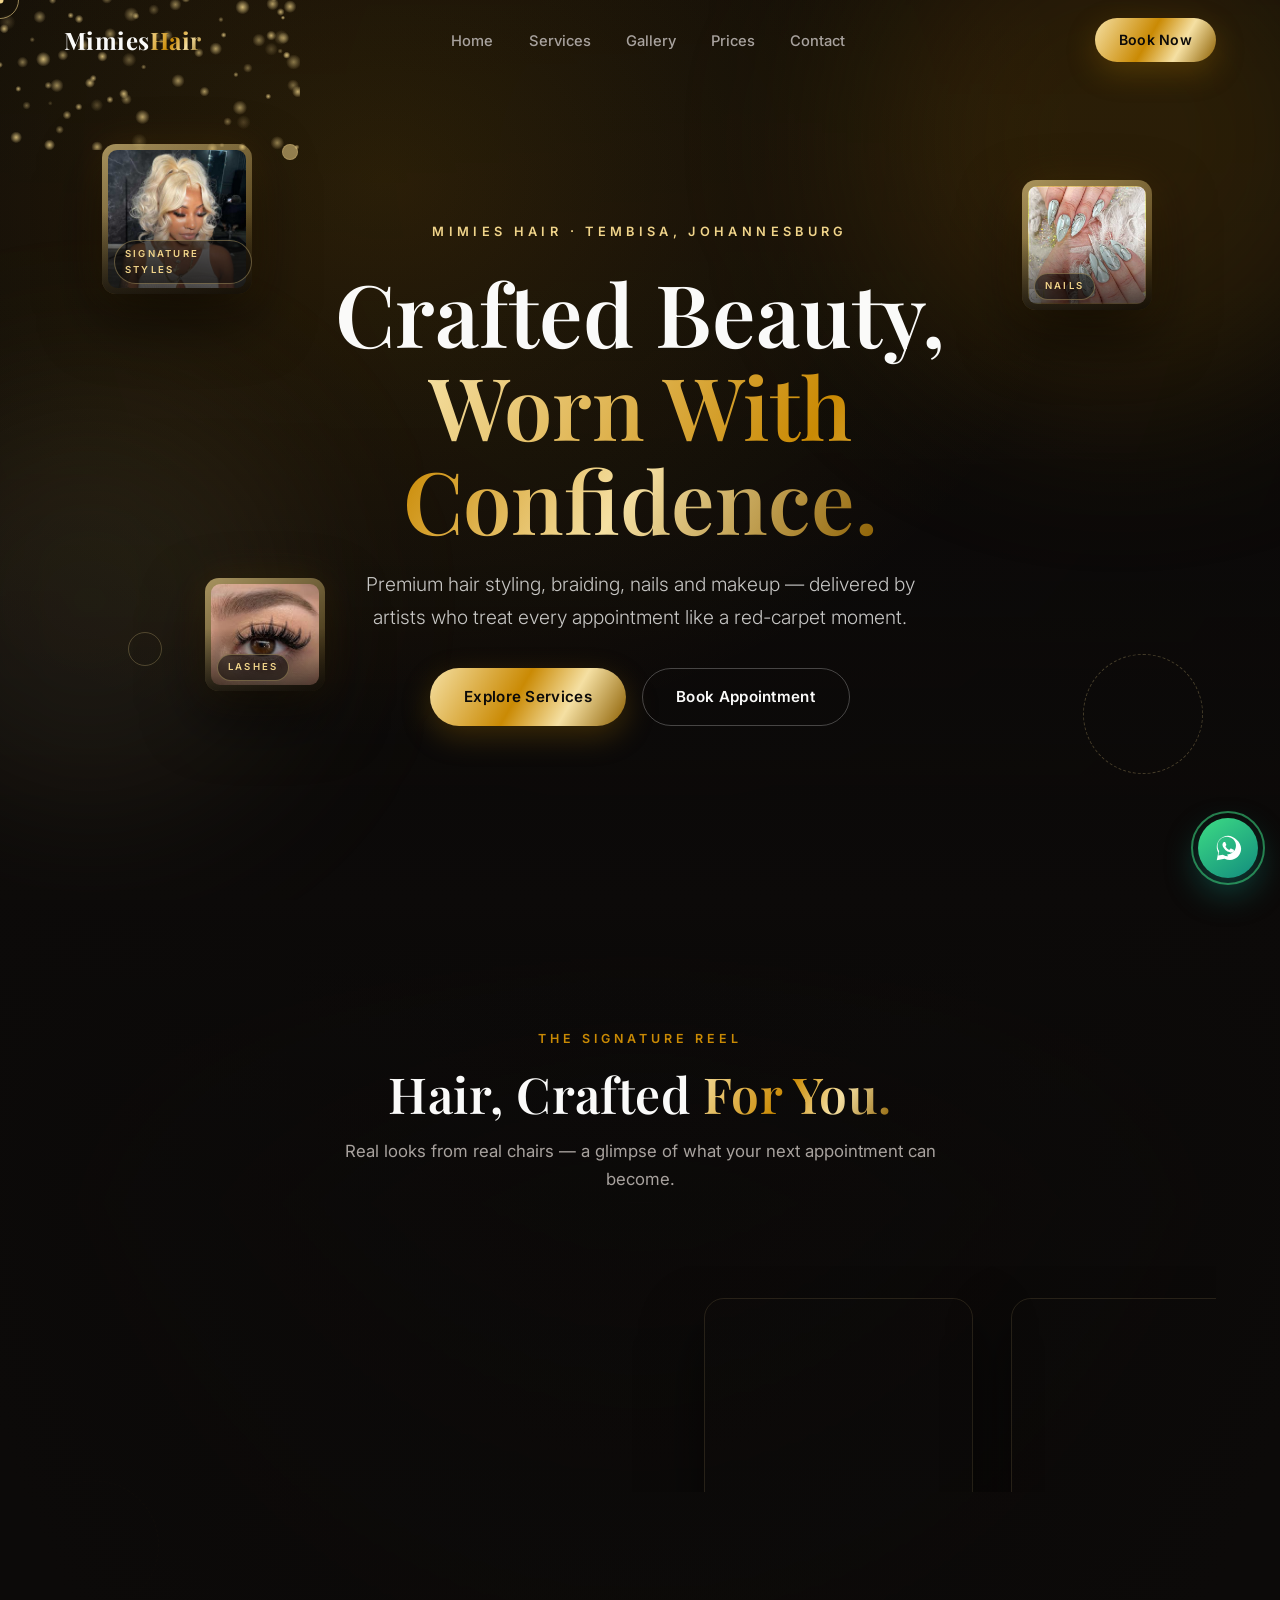
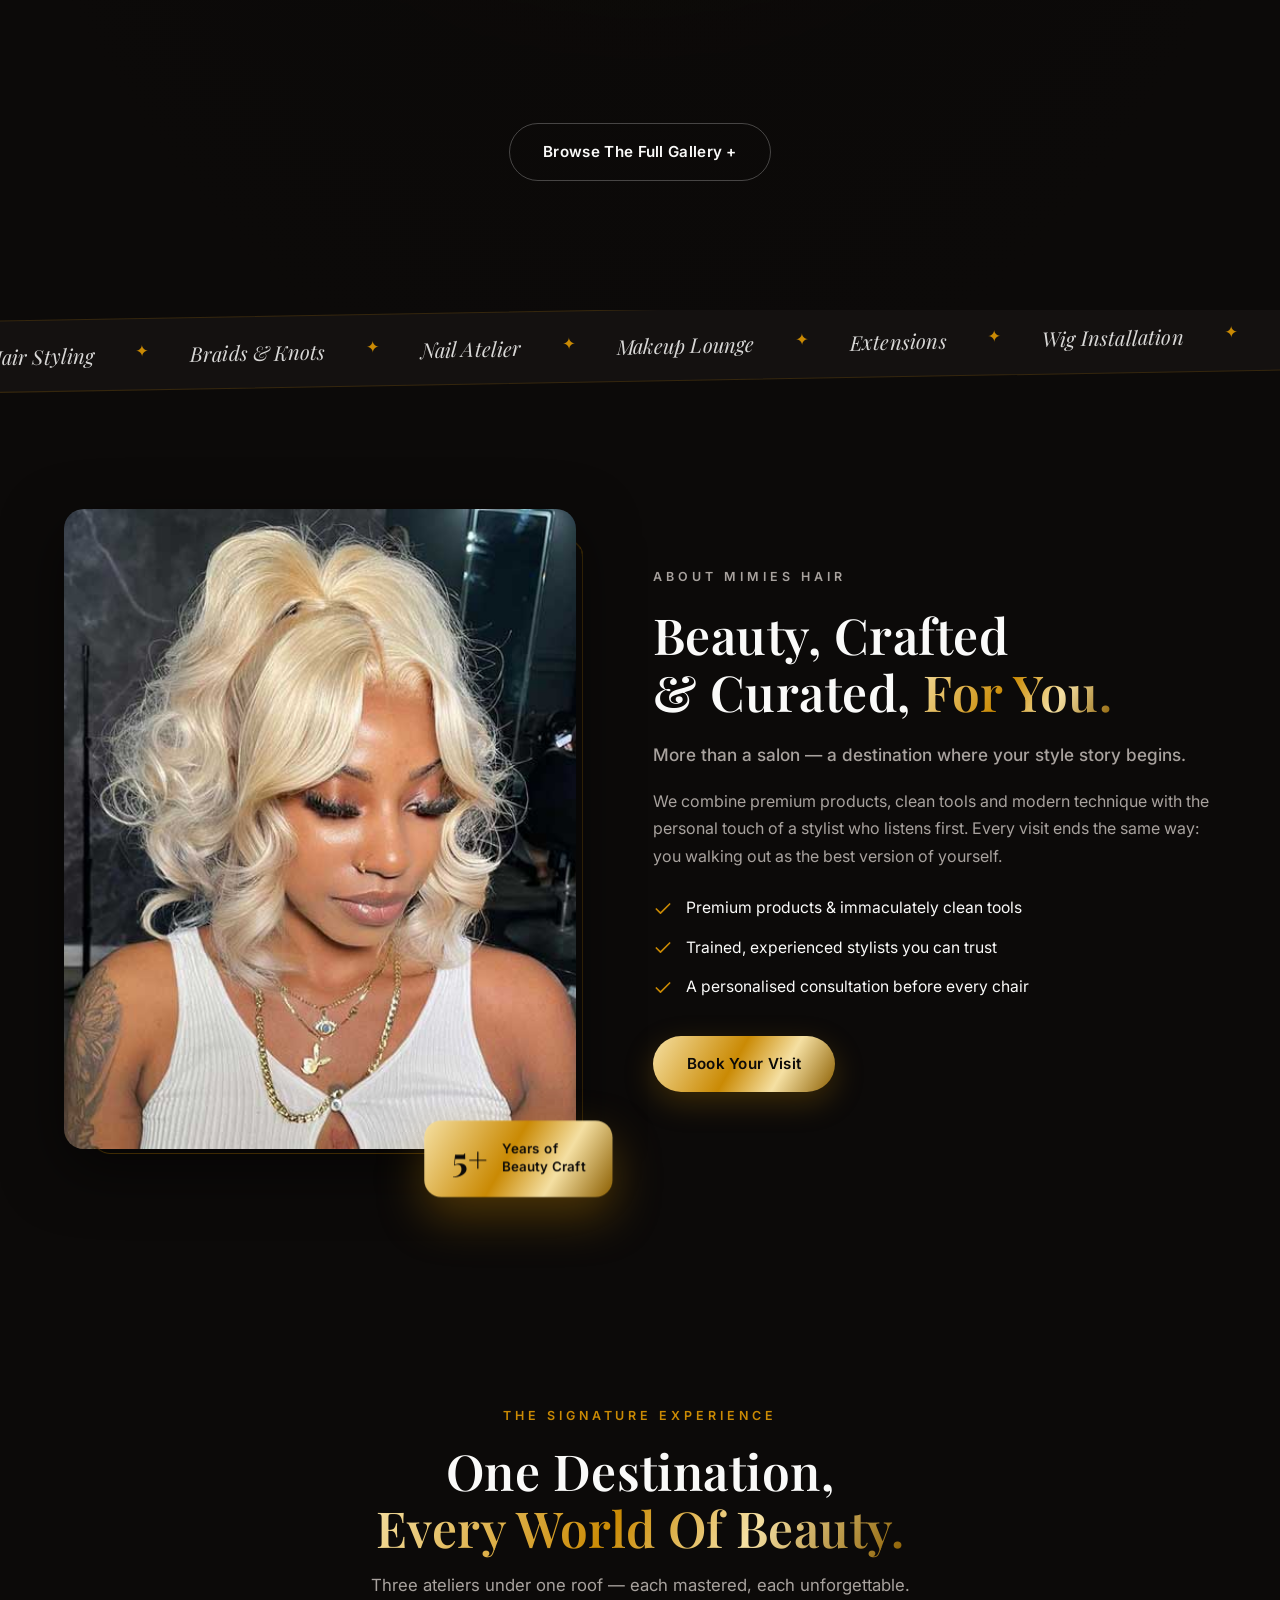
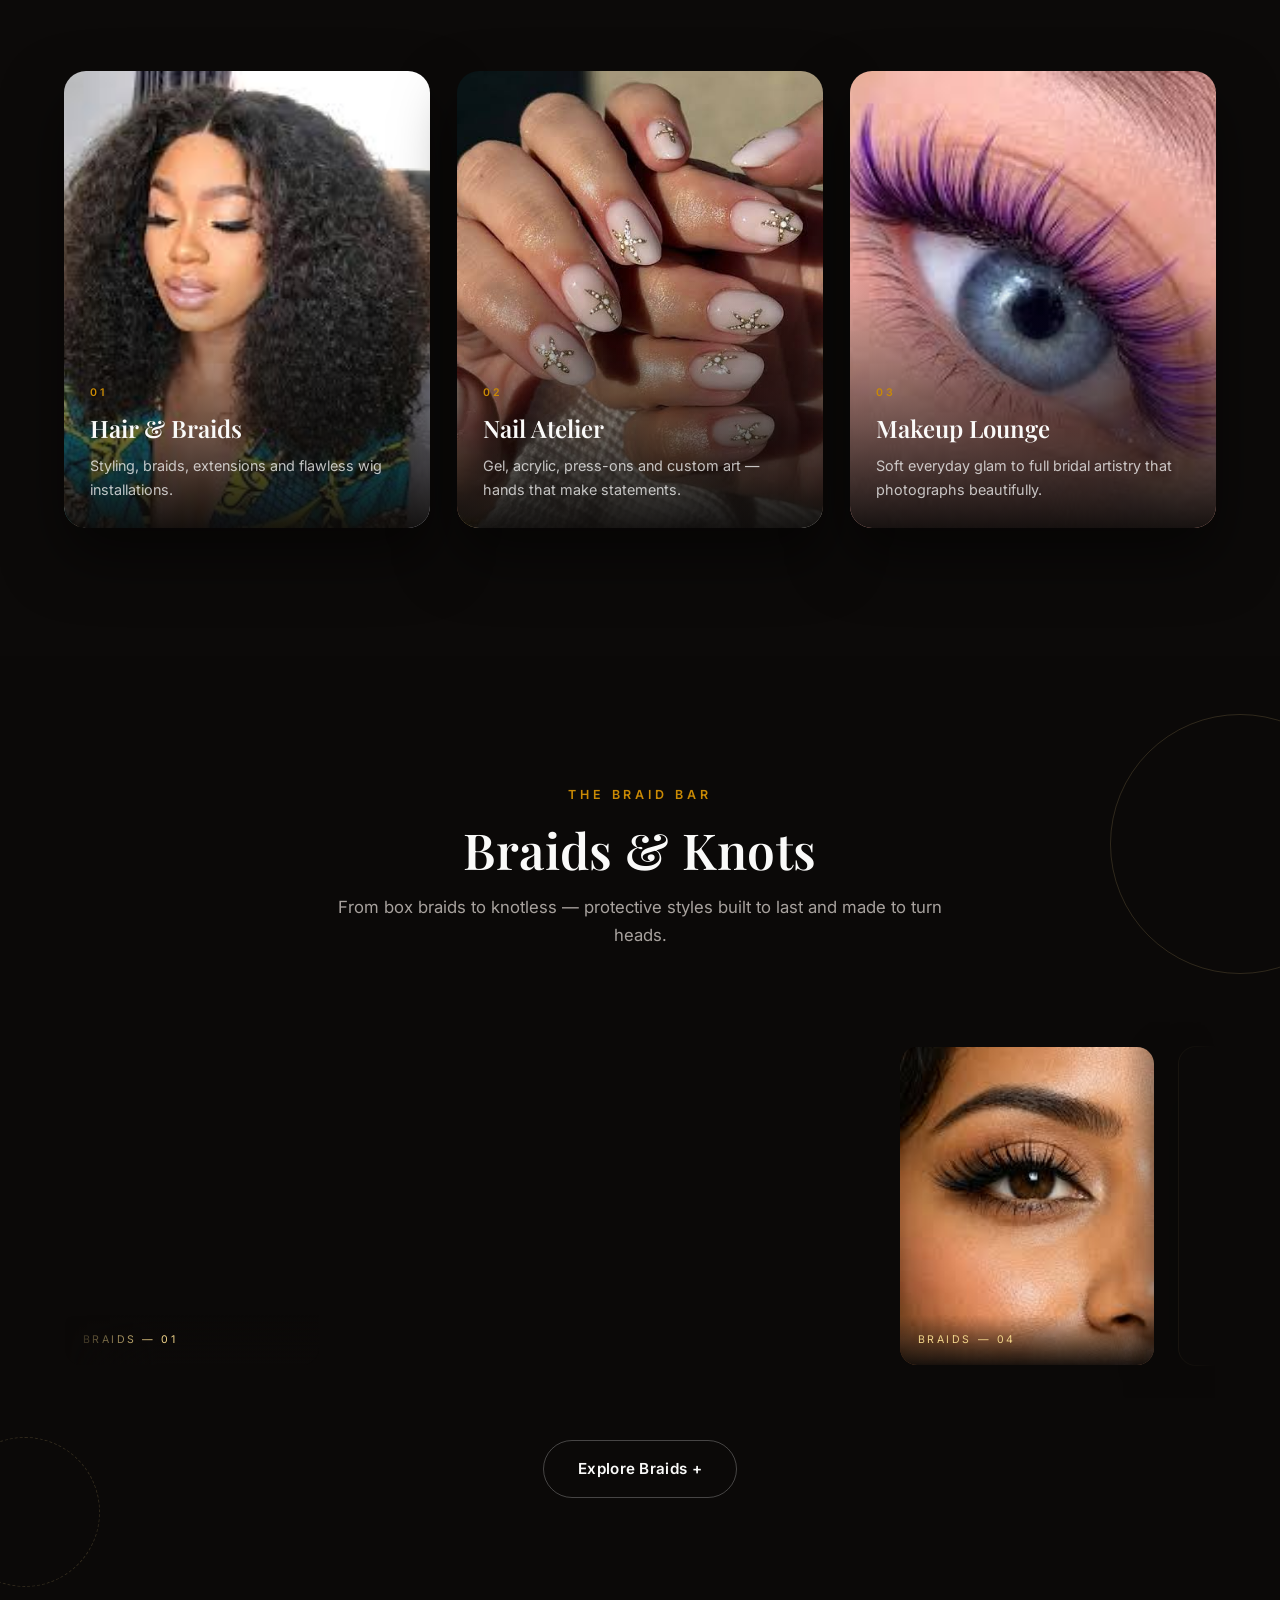
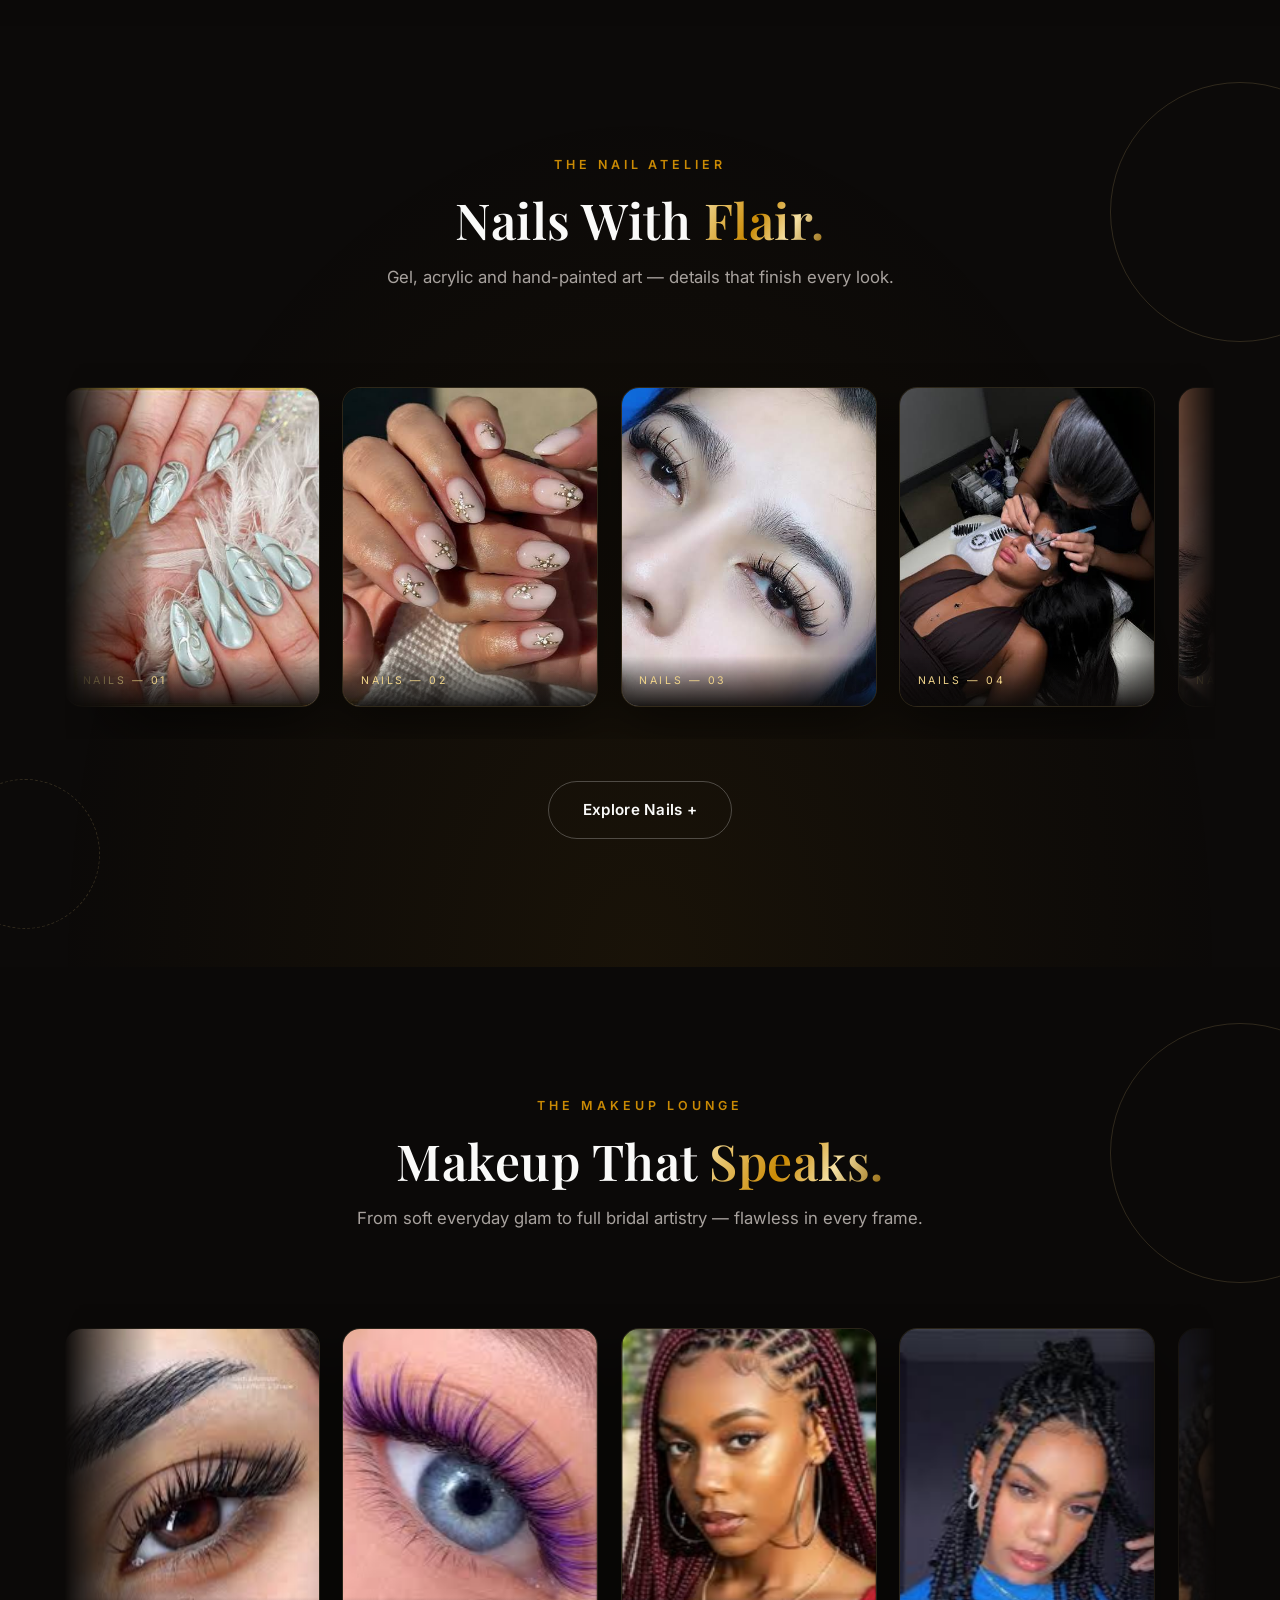
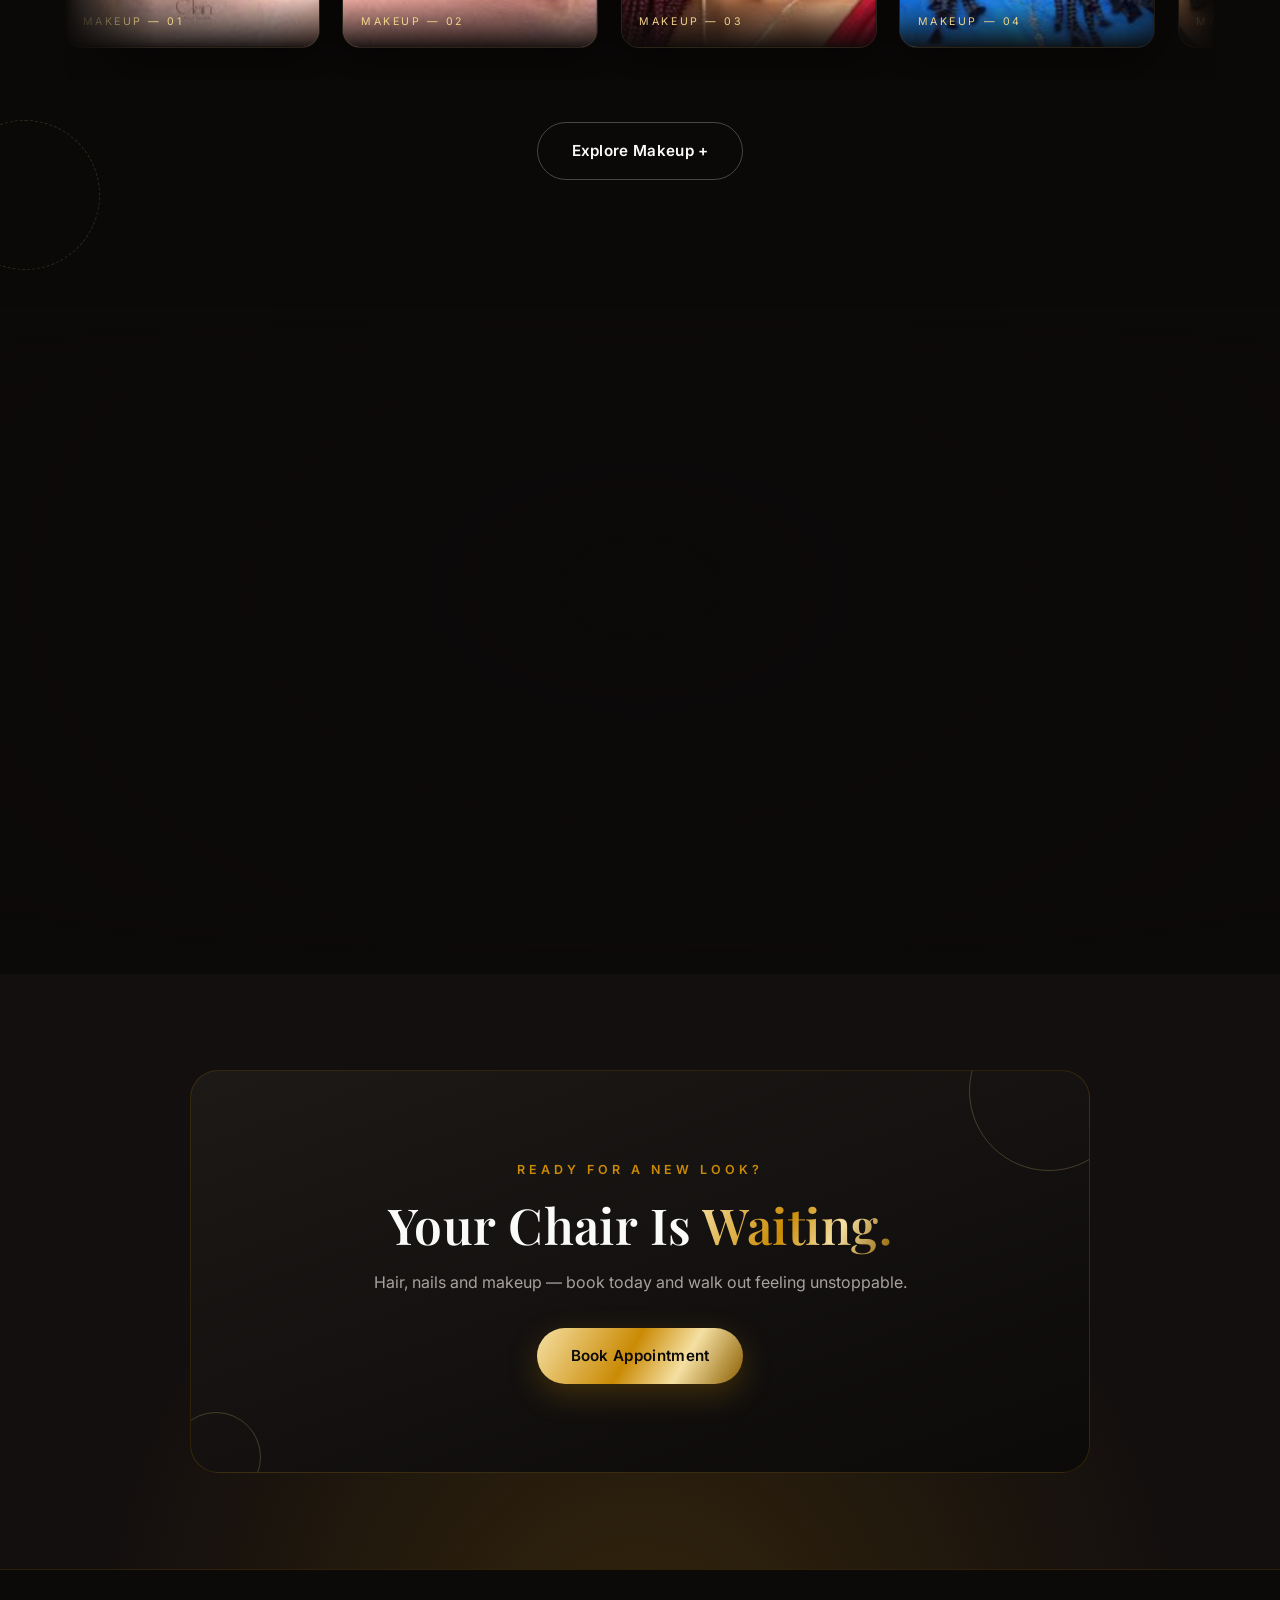
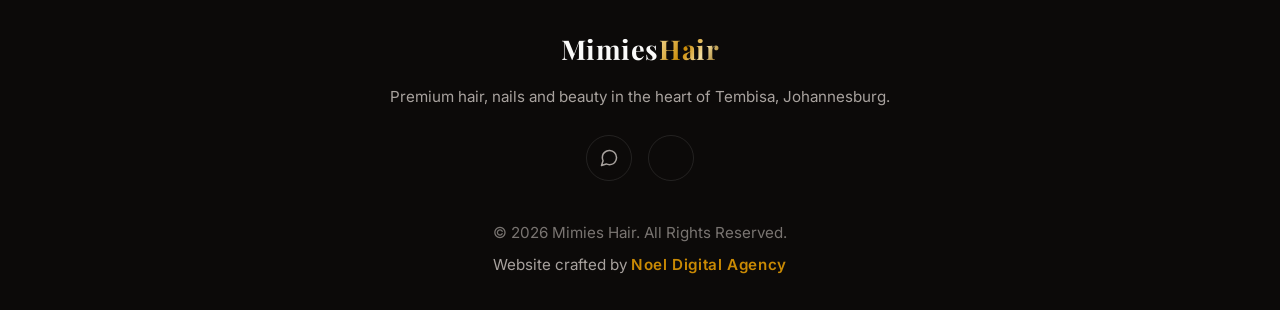
==== index.html @ dabe4541 "Rename homepage to index.html and disable Jekyll for GitHub Pages" ====
<!DOCTYPE html>
<html lang="en">
<head>
    <meta charset="UTF-8">
    <meta name="viewport" content="width=device-width, initial-scale=1.0">

    <title>Mimies Hair | Hair Salon in Tembisa, Johannesburg</title>

    <meta name="description"
          content="Mimies Hair is a professional hair salon in Tembisa, Johannesburg, offering hair styling, braiding, nails, makeup, extensions and beauty services. Book your appointment today.">

    <meta name="keywords"
          content="Mimies Hair, hair salon Tembisa, nails Tembisa, makeup artist Tembisa, hair braiding Tembisa, hair extensions Tembisa, beauty salon Tembisa, hairdresser Tembisa">

    <meta name="author" content="Mimies Hair">
    <meta name="robots" content="index, follow">
    <meta name="theme-color" content="#0C0A09">

    <meta name="geo.region" content="ZA-GP">
    <meta name="geo.placename" content="Tembisa, Johannesburg, South Africa">

    <meta property="og:title" content="Mimies Hair | Hair Salon in Tembisa">
    <meta property="og:description"
          content="Professional hair styling, braiding, nails, makeup and beauty services in Tembisa, Johannesburg.">
    <meta property="og:type" content="website">
    <meta property="og:locale" content="en_ZA">

    <link rel="icon"
          href="data:image/svg+xml,%3Csvg xmlns='http://www.w3.org/2000/svg' viewBox='0 0 100 100'%3E%3Ctext y='.9em' font-size='90'%3E%F0%9F%92%87%3C/text%3E%3C/svg%3E">

    <link rel="preconnect" href="https://fonts.googleapis.com">
    <link rel="preconnect" href="https://fonts.gstatic.com" crossorigin>
    <link href="https://fonts.googleapis.com/css2?family=Playfair+Display:ital,wght@0,400;0,500;0,600;0,700;1,500&family=Inter:wght@300;400;500;600;700&display=swap"
          rel="stylesheet">

    <link rel="stylesheet" href="style.css">
</head>
<body class="page-home">

    <video class="page-video-bg" autoplay muted loop playsinline aria-hidden="true">
        <source src="hero/hero.mp4" type="video/mp4">
    </video>
    <div class="page-video-shade" aria-hidden="true"></div>

    <div class="preloader" id="preloader">
        <div class="preloader-inner">
            <span class="preloader-logo">Mimies<span>Hair</span></span>
            <div class="preloader-bar"><span></span></div>
        </div>
    </div>

    <div class="cursor-dot" id="cursorDot"></div>
    <div class="cursor-ring" id="cursorRing"></div>

    <a class="whatsapp-float" href="https://wa.me/27753032625" target="_blank" rel="noopener" aria-label="Chat with Mimies Hair on WhatsApp">
        <svg viewBox="0 0 32 32" fill="currentColor" aria-hidden="true">
            <path d="M16 3C9.4 3 4 8.4 4 15c0 2.1.6 4.1 1.6 5.9L4 29l8.3-1.6c1.8.9 3.8 1.4 5.7 1.4 6.6 0 12-5.4 12-12S22.6 3 16 3zm0 21.8c-1.8 0-3.5-.5-5-1.4l-.4-.2-4.9.9.9-4.8-.2-.4c-1-1.5-1.5-3.3-1.5-5.1 0-5.4 4.4-9.8 9.8-9.8 2.6 0 5 .9 6.9 2.7 1.9 1.9 2.9 4.3 2.9 6.9-.1 5.4-4.5 9.2-9.5 9.2zm5.4-7.3c-.3-.1-1.8-.9-2-1-.3-.1-.5-.1-.7.1-.2.3-.8 1-.9 1.2-.2.2-.3.2-.6.1-.3-.1-1.2-.4-2.3-1.4-.8-.8-1.4-1.7-1.5-2-.2-.3 0-.5.1-.6.1-.1.3-.3.4-.5.1-.2.2-.3.3-.5.1-.2 0-.4 0-.5l-1-2.3c-.2-.6-.5-.5-.7-.5h-.6c-.2 0-.5.1-.8.4-.3.3-1 1-1 2.5s1.1 2.9 1.2 3.1c.1.2 2.1 3.3 5.2 4.5.7.3 1.3.5 1.7.6.7.2 1.4.2 1.9.1.6-.1 1.8-.7 2-1.4.3-.7.3-1.3.2-1.4-.1-.1-.3-.2-.6-.3z"/>
        </svg>
    </a>

    <!-- NAVIGATION -->
    <header class="header" id="header">
        <nav class="navbar">
            <a href="index.html" class="logo" aria-label="Mimies Hair home">
                Mimies<span>Hair</span>
            </a>

            <ul class="nav-links" id="navLinks">
                <li><a href="index.html" class="active">Home</a></li>
                <li><a href="services.html">Services</a></li>
                <li><a href="gallery.html">Gallery</a></li>
                <li><a href="pricing.html">Prices</a></li>
                <li><a href="contact.html">Contact</a></li>
                <li class="nav-book-mobile"><a href="contact.html" class="primary-btn">Book Now</a></li>
            </ul>

            <a href="contact.html" class="primary-btn nav-book">Book Now</a>

            <button class="hamburger" id="hamburger" aria-label="Toggle menu" aria-expanded="false">
                <span></span><span></span><span></span>
            </button>
        </nav>
    </header>

    <!-- HERO — 3D SCENE -->
    <section class="hero" id="home" data-scene>
        <video class="hero-video" autoplay muted loop playsinline aria-hidden="true">
            <source src="hero/salon-tour.mp4" type="video/mp4">
            <source src="hero/hero.mp4" type="video/mp4">
            Your browser does not support the video tag.
        </video>

        <canvas class="hero-particles" id="heroParticles" aria-hidden="true"></canvas>

        <div class="hero-overlay"></div>
        <div class="hero-glow hero-glow-a" data-parallax="0.35" data-depth="0.5"></div>
        <div class="hero-glow hero-glow-b" data-parallax="0.25" data-depth="0.3"></div>

        <div class="hero-content" data-depth="0.15">
            <p class="hero-eyebrow reveal-up" data-delay="1">Mimies Hair · Tembisa, Johannesburg</p>
            <h1 class="reveal-up" data-delay="2">
                Crafted Beauty,
                <span class="gold-text">Worn With Confidence.</span>
            </h1>
            <p class="hero-text reveal-up" data-delay="3">
                Premium hair styling, braiding, nails and makeup — delivered by artists who
                treat every appointment like a red-carpet moment.
            </p>
            <div class="hero-buttons reveal-up" data-delay="4">
                <a href="services.html" class="primary-btn">Explore Services</a>
                <a href="contact.html" class="secondary-btn">Book Appointment</a>
            </div>
        </div>

        <div class="hero-orb hero-orb-1" data-parallax="0.5" data-depth="0.65"></div>
        <div class="hero-orb hero-orb-2" data-parallax="0.4" data-depth="0.45"></div>
        <div class="hero-orb hero-orb-3" data-parallax="0.3" data-depth="0.8"></div>
        <div class="hero-orb hero-orb-4" data-parallax="0.6" data-depth="0.7"></div>

        <div class="hero-floatcard hero-floatcard-1" data-parallax="0.5" data-depth="0.85">
            <div class="hero-floatcard-inner">
                <img src="gallery/styles/style-1.jpg" alt="Signature hair style" loading="lazy">
                <span class="floatcard-tag">Signature Styles</span>
            </div>
        </div>
        <div class="hero-floatcard hero-floatcard-2" data-parallax="0.65" data-depth="0.6">
            <div class="hero-floatcard-inner">
                <img src="gallery/braids/braids-1.jfif" alt="Eyelash extensions" loading="lazy">
                <span class="floatcard-tag">Lashes</span>
            </div>
        </div>
        <div class="hero-floatcard hero-floatcard-3" data-parallax="0.75" data-depth="0.7">
            <div class="hero-floatcard-inner">
                <img src="gallery/nails/nails-1.jfif" alt="Nail art" loading="lazy">
                <span class="floatcard-tag">Nails</span>
            </div>
        </div>
    </section>

    <!-- 3D SLIDING CARDS — THE SIGNATURE REEL -->
    <section class="gallery section" id="gallery">
        <video class="reel-video-bg" autoplay muted loop playsinline aria-hidden="true">
            <source src="hero/hero.mp4" type="video/mp4">
        </video>
        <div class="reel-video-shade" aria-hidden="true"></div>

        <div class="section-heading reveal-up">
            <p class="section-label">The Signature Reel</p>
            <h2 class="section-title">Hair, Crafted <span class="gold-text">For You.</span></h2>
            <p>Real looks from real chairs — a glimpse of what your next appointment can become.</p>
        </div>

        <div class="coverflow" id="coverflow">
            <div class="coverflow-viewport" id="coverflowViewport">
                <div class="coverflow-track" id="coverflowTrack">
                    <figure class="gallery-item" data-index="0">
                        <img src="gallery/styles/style-1.jpg" alt="Hair style created by Mimies Hair" loading="lazy">
                    </figure>
                    <figure class="gallery-item" data-index="1">
                        <img src="gallery/styles/style-2.webp" alt="Hair style created by Mimies Hair" loading="lazy">
                    </figure>
                    <figure class="gallery-item" data-index="2">
                        <img src="gallery/styles/style-3.jfif" alt="Hair style created by Mimies Hair" loading="lazy">
                    </figure>
                    <figure class="gallery-item" data-index="3">
                        <img src="gallery/styles/style-4.webp" alt="Hair style created by Mimies Hair" loading="lazy">
                    </figure>
                    <figure class="gallery-item" data-index="4">
                        <img src="gallery/styles/style-5.jfif" alt="Hair style created by Mimies Hair" loading="lazy">
                    </figure>
                    <figure class="gallery-item" data-index="5">
                        <img src="gallery/styles/style-6.jfif" alt="Hair style created by Mimies Hair" loading="lazy">
                    </figure>
                    <figure class="gallery-item" data-index="6">
                        <img src="gallery/styles/style-7.jfif" alt="Hair style created by Mimies Hair" loading="lazy">
                    </figure>
                    <figure class="gallery-item" data-index="7">
                        <img src="gallery/styles/style-8.jfif" alt="Hair style created by Mimies Hair" loading="lazy">
                    </figure>
                    <figure class="gallery-item" data-index="8">
                        <img src="gallery/styles/style-9.jfif" alt="Hair style created by Mimies Hair" loading="lazy">
                    </figure>
                </div>
            </div>
        </div>

        <div class="gallery-more reveal-up">
            <a href="gallery.html" class="secondary-btn" data-tilt>Browse The Full Gallery +</a>
        </div>
    </section>

    <!-- MARQUEE -->
    <div class="marquee" aria-hidden="true">
        <div class="marquee-track">
            <span>Hair Styling</span><i>✦</i>
            <span>Braids &amp; Knots</span><i>✦</i>
            <span>Nail Atelier</span><i>✦</i>
            <span>Makeup Lounge</span><i>✦</i>
            <span>Extensions</span><i>✦</i>
            <span>Wig Installation</span><i>✦</i>
            <span>Treatments</span><i>✦</i>
            <span>Bookings Open</span><i>✦</i>
            <span>Premium Products</span><i>✦</i>
            <span>Hair Styling</span><i>✦</i>
            <span>Braids &amp; Knots</span><i>✦</i>
            <span>Nail Atelier</span><i>✦</i>
            <span>Makeup Lounge</span><i>✦</i>
            <span>Extensions</span><i>✦</i>
            <span>Wig Installation</span><i>✦</i>
            <span>Treatments</span><i>✦</i>
            <span>Bookings Open</span><i>✦</i>
            <span>Premium Products</span><i>✦</i>
        </div>
    </div>

    <!-- ABOUT -->
    <section class="about section" id="about">
        <div class="about-grid">
            <div class="about-visual reveal-left" data-tilt>
                <div class="about-frame"></div>
                <div class="about-badge">
                    <strong data-count="5" data-suffix="+">0</strong>
                    <span>Years of<br>Beauty Craft</span>
                </div>
                <img src="gallery/styles/style-1.jpg" alt="Hair styling by Mimies Hair" loading="lazy">
                <div class="about-orb" data-parallax="0.3"></div>
            </div>

            <div class="about-content reveal-right">
                <p class="section-label">About Mimies Hair</p>
                <h2 class="section-title">Beauty, Crafted<br>&amp; Curated, <span class="gold-text">For You.</span></h2>
                <p class="about-lead">
                    More than a salon — a destination where your style story begins.
                </p>
                <p>
                    We combine premium products, clean tools and modern technique with the
                    personal touch of a stylist who listens first. Every visit ends the same way:
                    you walking out as the best version of yourself.
                </p>
                <ul class="about-points">
                    <li><svg viewBox="0 0 24 24" fill="none" stroke="currentColor" stroke-width="2" stroke-linecap="round" stroke-linejoin="round"><path d="M20 6 9 17l-5-5"/></svg>Premium products &amp; immaculately clean tools</li>
                    <li><svg viewBox="0 0 24 24" fill="none" stroke="currentColor" stroke-width="2" stroke-linecap="round" stroke-linejoin="round"><path d="M20 6 9 17l-5-5"/></svg>Trained, experienced stylists you can trust</li>
                    <li><svg viewBox="0 0 24 24" fill="none" stroke="currentColor" stroke-width="2" stroke-linecap="round" stroke-linejoin="round"><path d="M20 6 9 17l-5-5"/></svg>A personalised consultation before every chair</li>
                </ul>
                <a href="contact.html" class="primary-btn">Book Your Visit</a>
            </div>
        </div>
    </section>

    <!-- SIGNATURE EXPERIENCE -->
    <section class="signature section">
        <div class="section-heading reveal-up">
            <p class="section-label">The Signature Experience</p>
            <h2 class="section-title">One Destination,<br><span class="gold-text">Every World Of Beauty.</span></h2>
            <p>Three ateliers under one roof — each mastered, each unforgettable.</p>
        </div>

        <div class="signature-grid">
            <a href="gallery.html" class="signature-card reveal-up" data-delay="1" data-tilt>
                <img src="gallery/styles/style-3.jfif" alt="Hair styling" loading="lazy">
                <div class="signature-shade"></div>
                <div class="signature-info">
                    <span>01</span>
                    <h3>Hair &amp; Braids</h3>
                    <p>Styling, braids, extensions and flawless wig installations.</p>
                </div>
            </a>
            <a href="gallery.html" class="signature-card reveal-up" data-delay="2" data-tilt>
                <img src="gallery/nails/nails-2.jfif" alt="Nail art" loading="lazy">
                <div class="signature-shade"></div>
                <div class="signature-info">
                    <span>02</span>
                    <h3>Nail Atelier</h3>
                    <p>Gel, acrylic, press-ons and custom art — hands that make statements.</p>
                </div>
            </a>
            <a href="gallery.html" class="signature-card reveal-up" data-delay="3" data-tilt>
                <img src="gallery/makeup/makeup-2.jfif" alt="Makeup artistry" loading="lazy">
                <div class="signature-shade"></div>
                <div class="signature-info">
                    <span>03</span>
                    <h3>Makeup Lounge</h3>
                    <p>Soft everyday glam to full bridal artistry that photographs beautifully.</p>
                </div>
            </a>
        </div>
    </section>

    <!-- BRAIDS CAROUSEL -->
    <section class="cat-carousel section" id="braids">
        <div class="section-heading reveal-up">
            <p class="section-label">The Braid Bar</p>
            <h2 class="section-title">Braids &amp; Knots</h2>
            <p>From box braids to knotless — protective styles built to last and made to turn heads.</p>
        </div>
        <div class="slide-viewport reveal-up">
            <div class="slide-track" data-carousel="braids"></div>
        </div>
        <p class="gallery-more reveal-up"><a href="gallery.html" class="secondary-btn">Explore Braids +</a></p>
    </section>

    <!-- NAILS CAROUSEL -->
    <section class="cat-carousel section cat-alt" id="nails">
        <div class="section-heading reveal-up">
            <p class="section-label">The Nail Atelier</p>
            <h2 class="section-title">Nails With <span class="gold-text">Flair.</span></h2>
            <p>Gel, acrylic and hand-painted art — details that finish every look.</p>
        </div>
        <div class="slide-viewport reveal-up">
            <div class="slide-track slide-track-reverse" data-carousel="nails"></div>
        </div>
        <p class="gallery-more reveal-up"><a href="gallery.html" class="secondary-btn">Explore Nails +</a></p>
    </section>

    <!-- MAKEUP CAROUSEL -->
    <section class="cat-carousel section" id="makeup">
        <div class="section-heading reveal-up">
            <p class="section-label">The Makeup Lounge</p>
            <h2 class="section-title">Makeup That <span class="gold-text">Speaks.</span></h2>
            <p>From soft everyday glam to full bridal artistry — flawless in every frame.</p>
        </div>
        <div class="slide-viewport reveal-up">
            <div class="slide-track" data-carousel="makeup"></div>
        </div>
        <p class="gallery-more reveal-up"><a href="gallery.html" class="secondary-btn">Explore Makeup +</a></p>
    </section>

    <!-- VIDEO BANNER — INSIDE THE SALON -->
    <section class="video-banner">
        <video class="video-banner-bg" autoplay muted loop playsinline aria-hidden="true">
            <source src="hero/hero.mp4" type="video/mp4">
        </video>
        <div class="video-banner-shade"></div>

        <div class="video-banner-content" data-parallax="0.22">
            <p class="section-label reveal-up">Inside The Salon</p>
            <h2 class="section-title reveal-up" data-delay="1">Every Visit,<br>A <span class="gold-text">Transformation.</span></h2>
            <p class="reveal-up" data-delay="2">
                Step into a space designed around you — premium products, spotless tools,
                and artists who obsess over the details you deserve.
            </p>
            <div class="hero-buttons reveal-up" data-delay="3">
                <a href="contact.html" class="primary-btn">Book Your Chair</a>
                <a href="https://wa.me/27753032625" target="_blank" rel="noopener" class="secondary-btn">WhatsApp Us</a>
            </div>
        </div>
    </section>

    <!-- CTA -->
    <section class="cta">
        <div class="cta-inner" data-tilt>
            <div class="cta-orb cta-orb-1"></div>
            <div class="cta-orb cta-orb-2"></div>
            <p class="section-label">Ready for a New Look?</p>
            <h2 class="section-title">Your Chair Is <span class="gold-text">Waiting.</span></h2>
            <p>Hair, nails and makeup — book today and walk out feeling unstoppable.</p>
            <a href="contact.html" class="primary-btn">Book Appointment</a>
        </div>
    </section>

    <!-- FOOTER -->
    <footer class="footer">
        <div class="footer-inner">
            <a href="index.html" class="logo">Mimies<span>Hair</span></a>
            <p>Premium hair, nails and beauty in the heart of Tembisa, Johannesburg.</p>
            <div class="socials">
                <a href="https://wa.me/27753032625" target="_blank" rel="noopener" aria-label="WhatsApp">
                    <svg viewBox="0 0 24 24" fill="none" stroke="currentColor" stroke-width="1.8" stroke-linecap="round" stroke-linejoin="round"><path d="M21 11.5a8.38 8.38 0 0 1-.9 3.8 8.5 8.5 0 0 1-7.6 4.7 8.38 8.38 0 0 1-3.8-.9L3 21l1.9-5.7a8.38 8.38 0 0 1-.9-3.8 8.5 8.5 0 0 1 4.7-7.6 8.38 8.38 0 0 1 3.8-.9h.5a8.48 8.48 0 0 1 8 8v.5Z"/></svg>
                </a>
                <a href="mailto:mitcheloften@gmail.com" aria-label="Email">
                    <svg viewBox="0 0 24 24" fill="none" stroke="currentColor" stroke-width="1.8" stroke-linecap="round" stroke-linejoin="round"><rect x="2" y="4" width="20" height="16" rx="2"/><path d="m22 7-8.97 5.7a1.94 1.94 0 0 1-2.06 0L2 7"/></svg>
                </a>
            </div>
        </div>
        <p class="copyright">© 2026 Mimies Hair. All Rights Reserved.</p>
        <p class="credit">Website crafted by <a href="#" target="_blank" rel="noopener">Noel Digital Agency</a></p>
    </footer>

    <div class="lightbox" id="lightbox" aria-hidden="true">
        <button class="lightbox-close" id="lightboxClose" aria-label="Close">
            <svg viewBox="0 0 24 24" fill="none" stroke="currentColor" stroke-width="2" stroke-linecap="round" stroke-linejoin="round"><path d="M18 6 6 18M6 6l12 12"/></svg>
        </button>
        <button class="lightbox-prev" id="lightboxPrev" aria-label="Previous image">
            <svg viewBox="0 0 24 24" fill="none" stroke="currentColor" stroke-width="2" stroke-linecap="round" stroke-linejoin="round"><path d="m15 18-6-6 6-6"/></svg>
        </button>
        <img id="lightboxImg" src="" alt="Hair style enlarged">
        <button class="lightbox-next" id="lightboxNext" aria-label="Next image">
            <svg viewBox="0 0 24 24" fill="none" stroke="currentColor" stroke-width="2" stroke-linecap="round" stroke-linejoin="round"><path d="m9 18 6-6-6-6"/></svg>
        </button>
    </div>

    <script src="https://cdnjs.cloudflare.com/ajax/libs/gsap/3.12.5/gsap.min.js"></script>
    <script src="https://cdnjs.cloudflare.com/ajax/libs/gsap/3.12.5/ScrollTrigger.min.js"></script>
    <script src="script.js"></script>
</body>
</html>
---- style.css ----
﻿/* ============================================================
   MIMIES HAIR â€” Black & Gold Luxury
   ============================================================ */

:root {
    --bg:        #0C0A09;
    --bg-soft:   #141110;
    --surface:   #1C1917;
    --surface-2: #211D1A;
    --gold:      #CA8A04;
    --gold-light:#F0D48A;
    --gold-deep: #8B5E00;
    --text:      #FAFAF9;
    --muted:     #A8A29E;
    --border:    rgba(202, 138, 4, 0.18);
    --gold-grad: linear-gradient(120deg, #F5E0A3 0%, #CA8A04 45%, #F5E0A3 70%, #8B5E00 100%);
    --shadow:    0 20px 60px rgba(0, 0, 0, 0.55);
    --serif:     "Playfair Display", Georgia, serif;
    --sans:      "Inter", system-ui, -apple-system, sans-serif;
    --ease:      cubic-bezier(0.22, 1, 0.36, 1);
    --speed:     300ms;
}

*, *::before, *::after {
    margin: 0;
    padding: 0;
    box-sizing: border-box;
}

html {
    scroll-behavior: smooth;
}

body {
    font-family: var(--sans);
    background: var(--bg);
    color: var(--text);
    line-height: 1.7;
    overflow-x: hidden;
    -webkit-font-smoothing: antialiased;
}

img { max-width: 100%; display: block; }
a { color: inherit; text-decoration: none; }
ul { list-style: none; }
button { font-family: inherit; cursor: pointer; }

::selection { background: var(--gold); color: #0C0A09; }

/* Scrollbar */
::-webkit-scrollbar { width: 10px; }
::-webkit-scrollbar-track { background: var(--bg); }
::-webkit-scrollbar-thumb {
    background: linear-gradient(var(--gold-deep), var(--gold));
    border-radius: 8px;
}

/* ============================================================
   PRELOADER
   ============================================================ */
.preloader {
    position: fixed;
    inset: 0;
    z-index: 1000;
    background: var(--bg);
    display: flex;
    align-items: center;
    justify-content: center;
    transition: opacity 0.6s var(--ease), visibility 0.6s;
}
.preloader.hidden { opacity: 0; visibility: hidden; }
.preloader-logo {
    font-family: var(--serif);
    font-size: clamp(1.8rem, 5vw, 2.6rem);
    font-weight: 600;
    letter-spacing: 0.02em;
    display: block;
    text-align: center;
}
.preloader-logo span { background: var(--gold-grad); -webkit-background-clip: text; background-clip: text; color: transparent; }
.preloader-bar {
    width: 220px;
    height: 2px;
    background: rgba(255, 255, 255, 0.08);
    margin-top: 1.2rem;
    overflow: hidden;
}
.preloader-bar span {
    display: block;
    height: 100%;
    width: 40%;
    background: var(--gold-grad);
    animation: preload 1s infinite var(--ease);
}
@keyframes preload {
    0% { transform: translateX(-110%); }
    100% { transform: translateX(400%); }
}

/* ============================================================
   CUSTOM CURSOR
   ============================================================ */
.cursor-dot, .cursor-ring {
    position: fixed;
    top: 0;
    left: 0;
    pointer-events: none;
    z-index: 9999;
    border-radius: 50%;
    transform: translate(-50%, -50%);
}
.cursor-dot {
    width: 7px;
    height: 7px;
    background: var(--gold-light);
}
.cursor-ring {
    width: 38px;
    height: 38px;
    border: 1px solid rgba(240, 212, 138, 0.6);
    transition: width 0.25s, height 0.25s, border-color 0.25s, opacity 0.25s;
}
.cursor-ring.grow {
    width: 64px;
    height: 64px;
    border-color: var(--gold);
}
@media (hover: none), (pointer: coarse) {
    .cursor-dot, .cursor-ring { display: none; }
}

/* ============================================================
   SHARED
   ============================================================ */
.section { padding: clamp(4.5rem, 10vw, 8.5rem) clamp(1.25rem, 5vw, 4rem); }
.section-label {
    font-size: 0.78rem;
    font-weight: 600;
    letter-spacing: 0.32em;
    text-transform: uppercase;
    color: var(--gold);
    margin-bottom: 1rem;
}
.section-heading { text-align: center; max-width: 640px; margin: 0 auto clamp(2.5rem, 6vw, 4.5rem); }
.section-heading p:last-child { color: var(--muted); margin-top: 0.9rem; font-size: 1.05rem; }
.section-title {
    font-family: var(--serif);
    font-weight: 600;
    font-size: clamp(1.9rem, 4.5vw, 3.1rem);
    line-height: 1.15;
    letter-spacing: 0.01em;
}
.gold-text {
    background: var(--gold-grad);
    -webkit-background-clip: text;
    background-clip: text;
    color: transparent;
}

.primary-btn, .secondary-btn {
    display: inline-flex;
    align-items: center;
    justify-content: center;
    gap: 0.5rem;
    padding: 0.95rem 2.1rem;
    border-radius: 999px;
    font-weight: 600;
    font-size: 0.95rem;
    letter-spacing: 0.02em;
    cursor: pointer;
    transition: transform 0.3s var(--ease), box-shadow 0.3s var(--ease), background 0.3s, color 0.3s, border-color 0.3s;
    position: relative;
    overflow: hidden;
}
.primary-btn {
    background: var(--gold-grad);
    color: #0C0A09;
    box-shadow: 0 10px 30px rgba(202, 138, 4, 0.25);
}
.primary-btn::after {
    content: "";
    position: absolute;
    inset: 0;
    background: rgba(255, 255, 255, 0.35);
    transform: translateX(-120%) skewX(-20deg);
    transition: transform 0.5s var(--ease);
}
.primary-btn:hover::after { transform: translateX(120%) skewX(-20deg); }
.primary-btn:hover { transform: translateY(-3px); box-shadow: 0 16px 40px rgba(202, 138, 4, 0.4); }
.secondary-btn {
    background: transparent;
    color: var(--text);
    border: 1px solid rgba(250, 250, 249, 0.25);
    backdrop-filter: blur(8px);
}
.secondary-btn:hover { border-color: var(--gold); color: var(--gold-light); transform: translateY(-3px); }

/* Reveal animations â€” cinematic 3D entrances */
.reveal-up, .reveal-left, .reveal-right {
    opacity: 0;
    transition: opacity 0.9s var(--ease), transform 1s var(--ease);
    will-change: transform, opacity;
}
.reveal-up { transform: perspective(900px) rotateX(14deg) translateY(50px); transform-origin: top center; }
.reveal-left { transform: perspective(900px) rotateY(20deg) translateX(-60px); transform-origin: left center; }
.reveal-right { transform: perspective(900px) rotateY(-20deg) translateX(60px); transform-origin: right center; }
.reveal-up.visible, .reveal-left.visible, .reveal-right.visible { opacity: 1; transform: none; }

/* ============================================================
   NAVBAR
   ============================================================ */
.header {
    position: fixed;
    top: 0;
    left: 0;
    right: 0;
    z-index: 100;
    padding: 1.1rem clamp(1.25rem, 5vw, 4rem);
    transition: padding 0.4s var(--ease), background 0.4s, backdrop-filter 0.4s;
}
.header.scrolled {
    padding-top: 0.6rem;
    padding-bottom: 0.6rem;
    background: rgba(12, 10, 9, 0.75);
    backdrop-filter: blur(16px);
    -webkit-backdrop-filter: blur(16px);
    border-bottom: 1px solid var(--border);
}
.navbar {
    display: flex;
    align-items: center;
    justify-content: space-between;
    gap: 1.5rem;
    max-width: 1400px;
    margin: 0 auto;
}
.logo {
    font-family: var(--serif);
    font-size: 1.5rem;
    font-weight: 700;
    letter-spacing: 0.02em;
    cursor: pointer;
}
.logo span { background: var(--gold-grad); -webkit-background-clip: text; background-clip: text; color: transparent; }
.nav-links {
    display: flex;
    align-items: center;
    gap: 2.2rem;
}
.nav-links a:not(.primary-btn) {
    font-size: 0.92rem;
    font-weight: 500;
    color: var(--muted);
    position: relative;
    padding: 0.3rem 0;
    transition: color 0.3s;
}
.nav-links a:not(.primary-btn)::after {
    content: "";
    position: absolute;
    left: 0;
    bottom: 0;
    width: 100%;
    height: 1px;
    background: var(--gold-grad);
    transform: scaleX(0);
    transform-origin: right;
    transition: transform 0.35s var(--ease);
}
.nav-links a:not(.primary-btn):hover { color: var(--text); }
.nav-links a:not(.primary-btn):hover::after { transform: scaleX(1); transform-origin: left; }
.nav-book { padding: 0.65rem 1.5rem; font-size: 0.88rem; }
.nav-book-mobile { display: none; }

.hamburger {
    display: none;
    flex-direction: column;
    gap: 6px;
    background: none;
    border: none;
    padding: 6px;
    z-index: 110;
}
.hamburger span {
    width: 26px;
    height: 2px;
    background: var(--text);
    border-radius: 2px;
    transition: transform 0.35s var(--ease), opacity 0.3s;
}
.hamburger.active span:nth-child(1) { transform: translateY(8px) rotate(45deg); }
.hamburger.active span:nth-child(2) { opacity: 0; }
.hamburger.active span:nth-child(3) { transform: translateY(-8px) rotate(-45deg); }

/* ============================================================
   HERO
   ============================================================ */
.hero {
    position: relative;
    min-height: 100vh;
    min-height: 100svh;
    display: flex;
    align-items: center;
    justify-content: center;
    overflow: hidden;
    perspective: 1200px;
}
.hero-video {
    position: absolute;
    inset: 0;
    width: 100%;
    height: 100%;
    object-fit: cover;
    z-index: 0;
}
.hero-overlay {
    position: absolute;
    inset: 0;
    z-index: 1;
    background:
        radial-gradient(ellipse at 30% 20%, rgba(202, 138, 4, 0.16), transparent 55%),
        linear-gradient(to bottom, rgba(12, 10, 9, 0.78) 0%, rgba(12, 10, 9, 0.62) 45%, var(--bg) 100%);
}
.hero-glow {
    position: absolute;
    border-radius: 50%;
    filter: blur(90px);
    z-index: 2;
    pointer-events: none;
}
.hero-glow-a {
    width: 520px;
    height: 520px;
    background: rgba(202, 138, 4, 0.16);
    top: -120px;
    right: -100px;
}
.hero-glow-b {
    width: 420px;
    height: 420px;
    background: rgba(240, 212, 138, 0.08);
    bottom: 10%;
    left: -120px;
}
.hero-orb {
    position: absolute;
    border-radius: 50%;
    border: 1px solid rgba(240, 212, 138, 0.25);
    z-index: 2;
    pointer-events: none;
}
.hero-orb-1 { width: 70px; height: 70px; top: 22%; right: 12%; animation: float 7s ease-in-out infinite; }
.hero-orb-2 { width: 34px; height: 34px; bottom: 26%; left: 10%; animation: float 9s ease-in-out infinite reverse; }
.hero-orb-3 { width: 16px; height: 16px; top: 16%; left: 22%; animation: float 6s ease-in-out infinite; background: rgba(240, 212, 138, 0.55); }
.hero-orb-4 { width: 120px; height: 120px; bottom: 14%; right: 6%; border-style: dashed; animation: float 11s ease-in-out infinite reverse; }
@keyframes float {
    0%, 100% { transform: translateY(0) rotate(0deg); }
    50% { transform: translateY(-28px) rotate(180deg); }
}

.hero-particles {
    position: absolute;
    inset: 0;
    z-index: 2;
    pointer-events: none;
}

/* 3D floating style cards */
.hero-floatcard {
    position: absolute;
    z-index: 2;
    pointer-events: none;
    will-change: transform, translate;
}
.hero-floatcard-inner {
    position: relative;
    border-radius: 14px;
    padding: 6px;
    background: linear-gradient(145deg, rgba(240, 212, 138, 0.65), rgba(202, 138, 4, 0.12));
    box-shadow: 0 24px 60px rgba(0, 0, 0, 0.6), 0 0 40px rgba(202, 138, 4, 0.14);
    animation: floatCard 8s ease-in-out infinite;
    transform-style: preserve-3d;
}
.hero-floatcard-inner::after {
    content: "";
    position: absolute;
    inset: 0;
    border-radius: inherit;
    background: linear-gradient(to top, rgba(12, 10, 9, 0.75), transparent 55%);
    pointer-events: none;
}
.hero-floatcard img {
    width: 100%;
    height: 100%;
    object-fit: cover;
    border-radius: 9px;
    display: block;
}
.floatcard-tag {
    position: absolute;
    left: 12px;
    bottom: 10px;
    z-index: 2;
    font-size: 0.6rem;
    font-weight: 600;
    letter-spacing: 0.24em;
    text-transform: uppercase;
    color: var(--gold-light);
    background: rgba(12, 10, 9, 0.55);
    padding: 0.28rem 0.6rem;
    border-radius: 999px;
    border: 1px solid rgba(240, 212, 138, 0.35);
}
.hero-floatcard-1 { width: 150px; aspect-ratio: 3 / 4; top: 16%; left: 8%; }
.hero-floatcard-1 .hero-floatcard-inner { animation-delay: 0s; }
.hero-floatcard-2 { width: 120px; aspect-ratio: 3 / 4; bottom: 18%; left: 16%; }
.hero-floatcard-2 .hero-floatcard-inner { animation-delay: -2.5s; }
.hero-floatcard-3 { width: 130px; aspect-ratio: 3 / 4; top: 20%; right: 10%; }
.hero-floatcard-3 .hero-floatcard-inner { animation-delay: -5s; }
@keyframes floatCard {
    0%, 100% { transform: translateY(0) rotate(-4deg); }
    50% { transform: translateY(-22px) rotate(3deg); }
}

.hero-content {
    position: relative;
    z-index: 3;
    text-align: center;
    max-width: 900px;
    padding: 7rem clamp(1.25rem, 5vw, 4rem) 4rem;
    transform-style: preserve-3d;
}
.hero-eyebrow {
    font-size: 0.8rem;
    font-weight: 600;
    letter-spacing: 0.34em;
    text-transform: uppercase;
    color: var(--gold-light);
    margin-bottom: 1.4rem;
}
.hero-content h1 {
    font-family: var(--serif);
    font-weight: 600;
    font-size: clamp(2.6rem, 8vw, 5.4rem);
    line-height: 1.08;
    margin-bottom: 1.4rem;
}
.hero-text {
    color: rgba(250, 250, 249, 0.78);
    font-size: clamp(1rem, 1.6vw, 1.2rem);
    max-width: 560px;
    margin: 0 auto 2.2rem;
    font-weight: 300;
}
.hero-buttons { display: flex; gap: 1rem; justify-content: center; flex-wrap: wrap; }
.hero-scroll {
    position: absolute;
    bottom: -3rem;
    left: 50%;
    transform: translateX(-50%);
    display: flex;
    flex-direction: column;
    align-items: center;
    gap: 0.6rem;
    font-size: 0.72rem;
    letter-spacing: 0.3em;
    text-transform: uppercase;
    color: var(--muted);
}
.scroll-line {
    width: 1px;
    height: 52px;
    background: rgba(255, 255, 255, 0.15);
    overflow: hidden;
    position: relative;
}
.scroll-line i {
    position: absolute;
    top: 0;
    left: 0;
    width: 100%;
    height: 40%;
    background: var(--gold-grad);
    animation: scrollDrop 1.8s var(--ease) infinite;
}
@keyframes scrollDrop {
    0% { transform: translateY(-100%); }
    100% { transform: translateY(300%); }
}

/* ============================================================
   MARQUEE
   ============================================================ */
.marquee {
    border-top: 1px solid var(--border);
    border-bottom: 1px solid var(--border);
    background: var(--bg-soft);
    overflow: hidden;
    padding: 1.1rem 0;
    transform: rotate(-1deg) scale(1.02);
}
.marquee-track {
    display: flex;
    gap: 2.5rem;
    width: max-content;
    animation: marquee 28s linear infinite;
}
.marquee-track span {
    font-family: var(--serif);
    font-size: 1.25rem;
    font-style: italic;
    color: rgba(250, 250, 249, 0.85);
    white-space: nowrap;
}
.marquee-track i { color: var(--gold); font-style: normal; }
@keyframes marquee {
    to { transform: translateX(-50%); }
}

/* ============================================================
   ABOUT
   ============================================================ */
.about-grid {
    display: grid;
    grid-template-columns: 1fr 1.1fr;
    gap: clamp(2.5rem, 6vw, 5rem);
    align-items: center;
    max-width: 1200px;
    margin: 0 auto;
}
.about-visual {
    position: relative;
    transform-style: preserve-3d;
    perspective: 1000px;
    cursor: pointer;
}
.about-visual img {
    position: relative;
    z-index: 1;
    border-radius: 20px;
    aspect-ratio: 4 / 5;
    object-fit: cover;
    box-shadow: var(--shadow);
    transform: translateZ(0);
}
.about-frame {
    position: absolute;
    inset: 0;
    border: 1px solid var(--gold);
    border-radius: 20px;
    transform: translate(18px, 18px) translateZ(-40px);
    opacity: 0.5;
    transition: transform 0.5s var(--ease);
    pointer-events: none;
}
.about-visual:hover .about-frame { transform: translate(12px, 12px) translateZ(-40px); }
.about-badge {
    position: absolute;
    z-index: 3;
    bottom: -1.6rem;
    right: -1.2rem;
    background: var(--gold-grad);
    color: #0C0A09;
    border-radius: 16px;
    padding: 1.2rem 1.6rem;
    display: flex;
    align-items: center;
    gap: 0.9rem;
    box-shadow: 0 18px 44px rgba(202, 138, 4, 0.35);
    transform: translateZ(60px);
}
.about-badge strong { font-size: 2rem; font-weight: 700; font-family: var(--serif); line-height: 1; }
.about-badge span { font-size: 0.78rem; font-weight: 600; line-height: 1.35; letter-spacing: 0.03em; }
.about-orb {
    position: absolute;
    top: -2.2rem;
    left: -2.2rem;
    width: 130px;
    height: 130px;
    border-radius: 50%;
    border: 1px dashed rgba(202, 138, 4, 0.4);
    z-index: 0;
    animation: spinSlow 24s linear infinite;
}
@keyframes spinSlow { to { transform: rotate(360deg); } }

.about-content .section-title { margin-bottom: 1.2rem; }
.about-lead {
    color: var(--gold-light);
    font-size: 1.08rem;
    font-weight: 500;
    margin-bottom: 1rem;
}
.about-content p { color: var(--muted); margin-bottom: 1.2rem; }
.about-points { margin: 1.6rem 0 2.2rem; display: grid; gap: 0.8rem; }
.about-points li { display: flex; align-items: center; gap: 0.8rem; color: var(--text); font-size: 0.98rem; }
.about-points svg { width: 20px; height: 20px; color: var(--gold); flex-shrink: 0; }

/* ============================================================
   SERVICES
   ============================================================ */
.services { background: var(--bg-soft); }
.service-grid {
    display: grid;
    grid-template-columns: repeat(auto-fit, minmax(250px, 1fr));
    gap: 1.6rem;
    max-width: 1200px;
    margin: 0 auto;
    perspective: 1400px;
}
.service-card {
    background: linear-gradient(160deg, var(--surface) 0%, var(--surface-2) 100%);
    border: 1px solid rgba(255, 255, 255, 0.06);
    border-radius: 20px;
    padding: 2.2rem 1.9rem;
    transform-style: preserve-3d;
    transition: border-color 0.4s, box-shadow 0.4s;
    position: relative;
    overflow: hidden;
}
.service-card::before {
    content: "";
    position: absolute;
    top: -40%;
    right: -40%;
    width: 220px;
    height: 220px;
    border-radius: 50%;
    background: radial-gradient(circle, rgba(202, 138, 4, 0.16), transparent 70%);
    transition: transform 0.5s var(--ease);
}
.service-card::after {
    content: "";
    position: absolute;
    inset: 0;
    border-radius: inherit;
    background: radial-gradient(420px circle at var(--mx, 50%) var(--my, 50%), rgba(240, 212, 138, 0.18), transparent 45%);
    opacity: 0;
    transition: opacity 0.35s;
    pointer-events: none;
}
.service-card:hover { border-color: var(--border); box-shadow: 0 24px 60px rgba(0, 0, 0, 0.5); }
.service-card:hover::before { transform: scale(1.6); }
.service-card:hover::after { opacity: 1; }
.icon {
    width: 58px;
    height: 58px;
    border-radius: 16px;
    display: grid;
    place-items: center;
    background: rgba(202, 138, 4, 0.12);
    border: 1px solid var(--border);
    color: var(--gold-light);
    margin-bottom: 1.5rem;
    transform: translateZ(40px);
}
.icon svg { width: 28px; height: 28px; }
.service-card h3 { font-family: var(--serif); font-size: 1.35rem; font-weight: 600; margin-bottom: 0.7rem; }
.service-card p { color: var(--muted); font-size: 0.95rem; margin-bottom: 1.4rem; }
.service-card a {
    display: inline-flex;
    align-items: center;
    gap: 0.5rem;
    color: var(--gold);
    font-weight: 600;
    font-size: 0.9rem;
    transition: gap 0.3s var(--ease), color 0.3s;
}
.service-card a svg { width: 18px; height: 18px; }
.service-card a:hover { gap: 0.9rem; color: var(--gold-light); }

/* ============================================================
   GALLERY â€” 3D COVERFLOW
   ============================================================ */
.coverflow {
    position: relative;
    max-width: 1400px;
    margin: 0 auto;
}
.coverflow-viewport {
    perspective: 1200px;
    overflow-x: auto;
    overflow-y: hidden;
    scrollbar-width: none;
    -ms-overflow-style: none;
    padding: 2rem 0 3rem;
}
.coverflow-viewport::-webkit-scrollbar { display: none; }
.coverflow-track {
    display: flex;
    align-items: center;
    gap: clamp(1.2rem, 3vw, 2.4rem);
    width: max-content;
    padding: 0 50vw;
    transform-style: preserve-3d;
}
.gallery-item {
    position: relative;
    flex: 0 0 auto;
    width: clamp(180px, 21vw, 290px);
    aspect-ratio: 4 / 5;
    border-radius: 20px;
    overflow: hidden;
    cursor: pointer;
    transform-style: preserve-3d;
    box-shadow: 0 30px 60px rgba(0, 0, 0, 0.55);
    border: 1px solid rgba(240, 212, 138, 0.12);
    transition: box-shadow 0.4s;
}
.gallery-item img {
    width: 100%;
    height: 100%;
    object-fit: cover;
    transform: translateZ(0);
    transition: transform 0.7s var(--ease), filter 0.5s;
}
.gallery-item::after {
    content: "";
    position: absolute;
    inset: 0;
    background: linear-gradient(to top, rgba(202, 138, 4, 0.35), transparent 55%);
    opacity: 0;
    transition: opacity 0.4s;
}
.gallery-item:hover img { transform: scale(1.08); }
.gallery-item:hover::after { opacity: 1; }
.gallery-item:hover { box-shadow: 0 40px 80px rgba(202, 138, 4, 0.22); }
.coverflow-hint {
    text-align: center;
    color: var(--muted);
    font-size: 0.82rem;
    letter-spacing: 0.22em;
    text-transform: uppercase;
    margin-top: 0.5rem;
    animation: hintPulse 2.4s ease-in-out infinite;
}
@keyframes hintPulse {
    0%, 100% { opacity: 0.5; }
    50% { opacity: 1; }
}

/* GSAP driven â€” disable native scroll while pinned */
body.coverflow-pinned .coverflow-viewport { overflow: visible; }

/* ============================================================
   SALON TOUR â€” 3D VIDEO STAGE
   ============================================================ */
.tour { background: radial-gradient(ellipse at 50% 0%, rgba(202, 138, 4, 0.08), transparent 60%); }
.tour-stage {
    position: relative;
    max-width: 1000px;
    margin: 0 auto;
    perspective: 1400px;
    display: grid;
    place-items: center;
    padding: clamp(2rem, 5vw, 4rem) 1rem;
}
.tour-screen {
    position: relative;
    width: min(88%, 760px);
    aspect-ratio: 16 / 9;
    transform-style: preserve-3d;
    cursor: pointer;
}
.tour-screen-frame {
    position: absolute;
    inset: 0;
    border-radius: 22px;
    padding: 7px;
    background: linear-gradient(140deg, rgba(240, 212, 138, 0.55), rgba(202, 138, 4, 0.08) 45%, rgba(240, 212, 138, 0.4));
    box-shadow: 0 40px 90px rgba(0, 0, 0, 0.6), 0 0 70px rgba(202, 138, 4, 0.2);
}
.tour-screen-frame video {
    width: 100%;
    height: 100%;
    object-fit: cover;
    border-radius: 16px;
    display: block;
}
.tour-screen-glow {
    position: absolute;
    inset: -24%;
    background: radial-gradient(circle at 50% 50%, rgba(202, 138, 4, 0.28), transparent 62%);
    filter: blur(34px);
    z-index: -1;
}
.tour-hud { position: absolute; width: 34px; height: 34px; border: 2px solid var(--gold); opacity: 0.75; z-index: 2; }
.tour-hud-tl { top: -14px; left: -14px; border-right: none; border-bottom: none; border-top-left-radius: 12px; }
.tour-hud-tr { top: -14px; right: -14px; border-left: none; border-bottom: none; border-top-right-radius: 12px; }
.tour-hud-bl { bottom: -14px; left: -14px; border-right: none; border-top: none; border-bottom-left-radius: 12px; }
.tour-hud-br { bottom: -14px; right: -14px; border-left: none; border-top: none; border-bottom-right-radius: 12px; }
.tour-orb {
    position: absolute;
    border-radius: 50%;
    border: 1px solid rgba(240, 212, 138, 0.3);
    pointer-events: none;
}
.tour-orb-1 { width: 210px; height: 210px; top: -40px; left: -70px; border-style: dashed; animation: spinSlow 32s linear infinite; }
.tour-orb-2 { width: 64px; height: 64px; bottom: 6%; right: -6px; animation: float 8s ease-in-out infinite; background: rgba(202, 138, 4, 0.25); }
.tour-orb-3 { width: 14px; height: 14px; top: 22%; right: 18%; background: var(--gold-light); box-shadow: 0 0 22px rgba(240, 212, 138, 0.85); animation: float 6s ease-in-out infinite; }
.tour-tag {
    position: absolute;
    background: rgba(12, 10, 9, 0.72);
    backdrop-filter: blur(10px);
    -webkit-backdrop-filter: blur(10px);
    border: 1px solid var(--border);
    border-radius: 14px;
    padding: 0.7rem 1.15rem;
    display: flex;
    flex-direction: column;
    box-shadow: 0 16px 44px rgba(0, 0, 0, 0.45);
    z-index: 2;
}
.tour-tag span { font-size: 0.64rem; letter-spacing: 0.3em; text-transform: uppercase; color: var(--gold); }
.tour-tag strong { font-family: var(--serif); font-size: 1.05rem; }
.tour-tag-1 { top: 12%; left: 2%; }
.tour-tag-2 { bottom: 14%; right: 2%; }

/* ============================================================
   PRICING â€” R30 to R400
   ============================================================ */
.pricing { background: rgba(20, 17, 16, 0.86); }
.pricing-grid {
    display: grid;
    grid-template-columns: repeat(auto-fit, minmax(300px, 1fr));
    gap: 1.7rem;
    max-width: 1200px;
    margin: 0 auto;
    perspective: 1400px;
}
.price-card {
    position: relative;
    background: linear-gradient(165deg, var(--surface), var(--bg));
    border: 1px solid rgba(255, 255, 255, 0.07);
    border-radius: 24px;
    overflow: hidden;
    transform-style: preserve-3d;
    transition: border-color 0.4s, box-shadow 0.4s, transform 0.4s var(--ease);
    box-shadow: 0 24px 60px rgba(0, 0, 0, 0.45);
}
.price-card::before {
    content: "";
    position: absolute;
    inset: 0;
    background: radial-gradient(480px circle at var(--mx, 50%) var(--my, 50%), rgba(202, 138, 4, 0.14), transparent 45%);
    opacity: 0;
    transition: opacity 0.35s;
    pointer-events: none;
    z-index: 5;
}
.price-card:hover::before { opacity: 1; }
.price-card:hover {
    border-color: var(--border);
    box-shadow: 0 34px 80px rgba(0, 0, 0, 0.6), 0 0 50px rgba(202, 138, 4, 0.12);
}
.price-card-featured {
    border-color: var(--border);
    background: linear-gradient(165deg, #2A2310, #141110);
    box-shadow: 0 30px 70px rgba(202, 138, 4, 0.18), 0 0 60px rgba(202, 138, 4, 0.08);
}
.price-pop {
    position: absolute;
    top: 1.4rem;
    right: -2.6rem;
    transform: rotate(45deg);
    background: var(--gold-grad);
    color: #0C0A09;
    font-size: 0.68rem;
    font-weight: 700;
    letter-spacing: 0.1em;
    padding: 0.3rem 3rem;
    z-index: 6;
    box-shadow: 0 8px 24px rgba(202, 138, 4, 0.4);
}

/* Futuristic image header */
.price-media {
    position: relative;
    height: 185px;
    overflow: hidden;
    clip-path: polygon(0 0, 100% 0, 100% 82%, 0 100%);
    transform: translateZ(30px);
}
.price-media img {
    width: 100%;
    height: 100%;
    object-fit: cover;
    transition: transform 0.8s var(--ease), filter 0.6s;
}
.price-card:hover .price-media img { transform: scale(1.12); filter: saturate(1.15) brightness(1.05); }
.price-media-shade {
    position: absolute;
    inset: 0;
    background: linear-gradient(to top, rgba(12, 10, 9, 0.85), rgba(12, 10, 9, 0.05) 60%);
}
.scanline {
    position: absolute;
    left: 0;
    right: 0;
    height: 2px;
    background: linear-gradient(90deg, transparent, rgba(240, 212, 138, 0.8), transparent);
    animation: scanMove 3.2s linear infinite;
    z-index: 3;
}
@keyframes scanMove {
    0% { top: 0%; opacity: 0; }
    8% { opacity: 1; }
    92% { opacity: 1; }
    100% { top: 100%; opacity: 0; }
}
.price-badge {
    position: absolute;
    bottom: 1.1rem;
    left: 1.1rem;
    z-index: 4;
    font-family: var(--serif);
    font-size: 1.35rem;
    font-weight: 700;
    padding: 0.45rem 1rem;
    background: rgba(12, 10, 9, 0.55);
    backdrop-filter: blur(8px);
    -webkit-backdrop-filter: blur(8px);
    border: 1px solid rgba(240, 212, 138, 0.5);
    border-radius: 10px;
    box-shadow: 0 0 24px rgba(202, 138, 4, 0.35);
}
.price-tier {
    position: absolute;
    top: 1.1rem;
    left: 1.1rem;
    z-index: 4;
    font-size: 0.66rem;
    letter-spacing: 0.3em;
    text-transform: uppercase;
    color: var(--gold-light);
    background: rgba(12, 10, 9, 0.45);
    backdrop-filter: blur(6px);
    -webkit-backdrop-filter: blur(6px);
    padding: 0.35rem 0.7rem;
    border-radius: 999px;
    border: 1px solid rgba(240, 212, 138, 0.3);
}
.hud {
    position: absolute;
    width: 16px;
    height: 16px;
    border: 1.5px solid var(--gold-light);
    opacity: 0.85;
    z-index: 4;
}
.hud-tl { top: 8px; left: 8px; border-right: none; border-bottom: none; border-top-left-radius: 6px; }
.hud-tr { top: 8px; right: 8px; border-left: none; border-bottom: none; border-top-right-radius: 6px; }
.hud-bl { bottom: 28px; left: 8px; border-right: none; border-top: none; border-bottom-left-radius: 6px; }
.hud-br { bottom: 28px; right: 8px; border-left: none; border-top: none; border-bottom-right-radius: 6px; }

/* Glass body */
.price-body {
    padding: 1.5rem 1.6rem 1.9rem;
    transform: translateZ(20px);
    position: relative;
    z-index: 2;
    background: linear-gradient(to bottom, rgba(255, 255, 255, 0.02), transparent);
}
.price-body h3 { font-family: var(--serif); font-size: 1.5rem; font-weight: 600; margin-bottom: 0.45rem; }
.price-desc { color: var(--muted); font-size: 0.92rem; margin-bottom: 1.3rem; }
.price-body ul { display: grid; gap: 0.7rem; margin-bottom: 1.6rem; }
.price-body li {
    display: flex;
    justify-content: space-between;
    align-items: center;
    padding-bottom: 0.7rem;
    border-bottom: 1px dashed rgba(255, 255, 255, 0.09);
    font-size: 0.95rem;
}
.price-body li:last-child { border-bottom: none; padding-bottom: 0; }
.price-body li span { color: rgba(250, 250, 249, 0.85); }
.price-body li b {
    color: var(--gold-light);
    font-weight: 600;
    position: relative;
}
.price-body li b::after {
    content: "";
    position: absolute;
    left: 0;
    right: 0;
    bottom: -0.25rem;
    height: 1px;
    background: var(--gold-grad);
    opacity: 0.6;
}
.price-body .primary-btn { width: 100%; }
.pricing-note {
    text-align: center;
    color: var(--muted);
    font-size: 0.9rem;
    margin: 2.5rem auto 0;
    max-width: 560px;
}
.pricing-note a { color: var(--gold-light); text-decoration: underline; text-underline-offset: 3px; }

/* ============================================================
   CTA
   ============================================================ */
.cta {
    padding: clamp(3.5rem, 8vw, 6rem) clamp(1.25rem, 5vw, 4rem);
    background:
        radial-gradient(ellipse at 50% 120%, rgba(202, 138, 4, 0.18), transparent 60%),
        rgba(20, 17, 16, 0.85);
}
.cta-inner {
    position: relative;
    max-width: 900px;
    margin: 0 auto;
    text-align: center;
    padding: clamp(3rem, 7vw, 5.5rem) clamp(1.5rem, 6vw, 4rem);
    border-radius: 28px;
    border: 1px solid var(--border);
    background: linear-gradient(160deg, var(--surface), var(--bg));
    overflow: hidden;
    transform-style: preserve-3d;
}
.cta-inner .section-title { margin-bottom: 1rem; }
.cta-inner > p:not(.section-label) { color: var(--muted); margin-bottom: 2rem; }
.cta-orb {
    position: absolute;
    border-radius: 50%;
    border: 1px solid rgba(240, 212, 138, 0.22);
    pointer-events: none;
}
.cta-orb-1 { width: 160px; height: 160px; top: -60px; right: -40px; animation: float 8s ease-in-out infinite; }
.cta-orb-2 { width: 90px; height: 90px; bottom: -30px; left: -20px; animation: float 10s ease-in-out infinite reverse; }

/* ============================================================
   CONTACT
   ============================================================ */
.contact-grid {
    display: grid;
    grid-template-columns: 1fr 1.25fr;
    gap: clamp(2rem, 5vw, 4rem);
    max-width: 1100px;
    margin: 0 auto;
    align-items: start;
}
.contact-info { display: grid; gap: 1.4rem; }
.info-item {
    display: flex;
    gap: 1.1rem;
    align-items: flex-start;
    padding: 1.4rem 1.5rem;
    background: var(--surface);
    border: 1px solid rgba(255, 255, 255, 0.06);
    border-radius: 18px;
    cursor: pointer;
    transition: border-color 0.3s, transform 0.3s var(--ease), background 0.3s;
}
a.info-item:hover { border-color: var(--gold); background: var(--surface-2); }
.info-item:hover { border-color: var(--border); transform: translateX(6px); }
.info-icon {
    width: 46px;
    height: 46px;
    flex-shrink: 0;
    display: grid;
    place-items: center;
    border-radius: 12px;
    background: rgba(202, 138, 4, 0.12);
    border: 1px solid var(--border);
    color: var(--gold-light);
}
.info-icon svg { width: 22px; height: 22px; }
.info-item h4 { font-size: 1rem; margin-bottom: 0.25rem; font-family: var(--serif); }
.info-item p { color: var(--muted); font-size: 0.93rem; line-height: 1.6; }

.contact-form {
    display: grid;
    gap: 1.1rem;
    background: var(--surface);
    border: 1px solid rgba(255, 255, 255, 0.06);
    border-radius: 22px;
    padding: clamp(1.5rem, 3.5vw, 2.4rem);
    box-shadow: var(--shadow);
}
.form-row { display: grid; grid-template-columns: 1fr 1fr; gap: 1.1rem; }
.contact-form input,
.contact-form select,
.contact-form textarea {
    width: 100%;
    background: var(--bg-soft);
    border: 1px solid rgba(255, 255, 255, 0.08);
    border-radius: 12px;
    padding: 0.95rem 1.1rem;
    color: var(--text);
    font-family: inherit;
    font-size: 0.95rem;
    transition: border-color 0.3s, box-shadow 0.3s;
}
.contact-form input::placeholder,
.contact-form textarea::placeholder { color: #6B6560; }
.contact-form select { appearance: none; cursor: pointer; background-image: linear-gradient(45deg, transparent 50%, var(--gold) 50%), linear-gradient(135deg, var(--gold) 50%, transparent 50%); background-position: calc(100% - 22px) 50%, calc(100% - 16px) 50%; background-size: 6px 6px; background-repeat: no-repeat; }
.contact-form select option { background: var(--surface); }
.contact-form textarea { resize: vertical; min-height: 120px; }
.contact-form input:focus,
.contact-form select:focus,
.contact-form textarea:focus {
    outline: none;
    border-color: var(--gold);
    box-shadow: 0 0 0 3px rgba(202, 138, 4, 0.15);
}
.contact-form .primary-btn { width: 100%; border: none; }
.form-status { font-size: 0.9rem; color: var(--gold-light); min-height: 1.2em; }

/* ============================================================
   LIGHTBOX
   ============================================================ */
.lightbox {
    position: fixed;
    inset: 0;
    z-index: 200;
    background: rgba(8, 6, 5, 0.94);
    backdrop-filter: blur(10px);
    display: flex;
    align-items: center;
    justify-content: center;
    opacity: 0;
    visibility: hidden;
    transition: opacity 0.4s var(--ease), visibility 0.4s;
}
.lightbox.open { opacity: 1; visibility: visible; }
.lightbox img {
    max-width: min(88vw, 900px);
    max-height: 82vh;
    border-radius: 14px;
    box-shadow: var(--shadow);
    transform: scale(0.9);
    transition: transform 0.45s var(--ease);
}
.lightbox.open img { transform: scale(1); }
.lightbox button {
    position: absolute;
    background: rgba(255, 255, 255, 0.06);
    border: 1px solid rgba(255, 255, 255, 0.15);
    border-radius: 50%;
    width: 52px;
    height: 52px;
    display: grid;
    place-items: center;
    color: var(--text);
    transition: background 0.3s, border-color 0.3s, transform 0.3s;
}
.lightbox button:hover { background: var(--gold); color: #0C0A09; border-color: var(--gold); }
.lightbox button svg { width: 22px; height: 22px; }
.lightbox-close { top: 2rem; right: 2rem; }
.lightbox-prev { left: 2rem; top: 50%; transform: translateY(-50%); }
.lightbox-next { right: 2rem; top: 50%; transform: translateY(-50%); }
.lightbox-prev:hover { transform: translateY(-50%) scale(1.1); }
.lightbox-next:hover { transform: translateY(-50%) scale(1.1); }

/* ============================================================
   FOOTER
   ============================================================ */
.footer {
    border-top: 1px solid var(--border);
    padding: 3.5rem clamp(1.25rem, 5vw, 4rem) 2rem;
    text-align: center;
    background: rgba(12, 10, 9, 0.92);
}
.footer-inner { max-width: 600px; margin: 0 auto; }
.footer .logo { display: inline-block; font-size: 1.7rem; margin-bottom: 0.7rem; }
.footer p { color: var(--muted); font-size: 0.95rem; }
.socials {
    display: flex;
    justify-content: center;
    gap: 1rem;
    margin: 1.6rem 0 2.4rem;
}
.socials a {
    width: 46px;
    height: 46px;
    border-radius: 50%;
    display: grid;
    place-items: center;
    border: 1px solid rgba(255, 255, 255, 0.1);
    color: var(--muted);
    transition: background 0.3s, color 0.3s, transform 0.3s var(--ease), border-color 0.3s;
}
.socials a svg { width: 20px; height: 20px; }
.socials a:hover { background: var(--gold-grad); color: #0C0A09; border-color: transparent; transform: translateY(-4px); }
.copyright { font-size: 0.82rem; opacity: 0.7; }

/* ============================================================
   PAGE HERO (shared sub-page header)
   ============================================================ */
.page-hero {
    position: relative;
    min-height: 62vh;
    min-height: 62svh;
    display: flex;
    align-items: center;
    justify-content: center;
    text-align: center;
    overflow: hidden;
    padding: 8rem clamp(1.25rem, 5vw, 4rem) 3.5rem;
    background:
        radial-gradient(ellipse at 20% 0%, rgba(202, 138, 4, 0.14), transparent 55%),
        radial-gradient(ellipse at 85% 90%, rgba(202, 138, 4, 0.1), transparent 50%),
        rgba(12, 10, 9, 0.72);
}
.page-hero-inner { position: relative; z-index: 2; max-width: 820px; }
.page-hero h1 {
    font-family: var(--serif);
    font-weight: 600;
    font-size: clamp(2.4rem, 6.5vw, 4.4rem);
    line-height: 1.1;
    margin-bottom: 1.2rem;
}
.page-hero-text {
    color: var(--muted);
    font-size: clamp(1rem, 1.7vw, 1.18rem);
    font-weight: 300;
    max-width: 560px;
    margin: 0 auto;
}
.page-index {
    position: absolute;
    right: clamp(1.25rem, 5vw, 4rem);
    top: 7.5rem;
    font-family: var(--serif);
    font-size: clamp(4rem, 12vw, 8rem);
    line-height: 1;
    color: transparent;
    -webkit-text-stroke: 1px rgba(202, 138, 4, 0.35);
    pointer-events: none;
    user-select: none;
}

/* Price page banner */
.price-header { min-height: 66vh; min-height: 66svh; }
.price-banner {
    position: relative;
    z-index: 2;
    display: flex;
    align-items: center;
    gap: 1.2rem;
    margin: 2.6rem auto 0;
    width: fit-content;
    font-family: var(--serif);
    font-size: clamp(1.6rem, 4vw, 2.4rem);
    font-weight: 700;
    padding: 0.9rem 2rem;
    border: 1px solid var(--border);
    border-radius: 999px;
    background: rgba(28, 25, 23, 0.6);
    backdrop-filter: blur(10px);
    box-shadow: 0 0 40px rgba(202, 138, 4, 0.15);
}
.price-banner-line { width: 120px; height: 1px; background: rgba(255, 255, 255, 0.15); position: relative; }
.price-banner-line i {
    position: absolute;
    top: -2px;
    width: 5px;
    height: 5px;
    border-radius: 50%;
    background: var(--gold-grad);
    animation: bannerDot 2.4s ease-in-out infinite;
}
@keyframes bannerDot {
    0%, 100% { left: 0; opacity: 0.4; }
    50% { left: calc(100% - 5px); opacity: 1; }
}
.price-banner span { color: var(--gold-light); }
.price-banner-top { display: flex; flex-direction: column; align-items: flex-start; line-height: 1.05; }
.price-banner-top small { font-family: var(--sans); font-size: 0.6em; font-weight: 400; color: var(--muted); letter-spacing: 0.08em; }

/* Services / Gallery header variant */
.svc-header, .gal-header { background: rgba(20, 17, 16, 0.8); }

/* ============================================================
   SERVICES PAGE â€” video background + tilt cards
   ============================================================ */
.svc-services {
    position: relative;
    overflow: hidden;
    padding-top: clamp(3rem, 7vw, 5.5rem);
}
.svc-bgvideo {
    position: absolute;
    inset: 0;
    width: 100%;
    height: 100%;
    object-fit: cover;
    opacity: 0.32;
    filter: saturate(0.7) brightness(1.15);
    z-index: 0;
    pointer-events: none;
}
.svc-bgshade {
    position: absolute;
    inset: 0;
    background:
        radial-gradient(ellipse at 50% 0%, transparent 0%, var(--bg) 85%),
        linear-gradient(to bottom, var(--bg) 0%, rgba(12, 10, 9, 0.5) 30%, rgba(12, 10, 9, 0.92) 100%);
    z-index: 1;
}
.svc-services-inner {
    position: relative;
    z-index: 2;
    max-width: 1200px;
    margin: 0 auto;
}
.svc-services-heading {
    text-align: center;
    max-width: 640px;
    margin: 0 auto clamp(2.5rem, 6vw, 4rem);
}
.svc-services-heading p:last-child { color: var(--muted); margin-top: 0.9rem; font-size: 1.05rem; }
.svc-grid {
    display: grid;
    grid-template-columns: repeat(auto-fit, minmax(300px, 1fr));
    gap: 1.6rem;
    perspective: 1400px;
}
.svc-card {
    position: relative;
    border-radius: 22px;
    overflow: hidden;
    padding: 2.3rem 2rem;
    background: linear-gradient(165deg, rgba(28, 25, 23, 0.9), rgba(12, 10, 9, 0.96));
    border: 1px solid rgba(255, 255, 255, 0.07);
    backdrop-filter: blur(8px);
    transform-style: preserve-3d;
    transition: border-color 0.4s, box-shadow 0.4s;
}
.svc-card::before {
    content: "";
    position: absolute;
    top: -35%;
    right: -35%;
    width: 240px;
    height: 240px;
    border-radius: 50%;
    background: radial-gradient(circle, rgba(202, 138, 4, 0.18), transparent 70%);
    transition: transform 0.6s var(--ease);
}
.svc-card::after {
    content: "";
    position: absolute;
    inset: 0;
    border-radius: inherit;
    background: radial-gradient(440px circle at var(--mx, 50%) var(--my, 50%), rgba(240, 212, 138, 0.16), transparent 45%);
    opacity: 0;
    transition: opacity 0.35s;
    pointer-events: none;
}
.svc-card:hover { border-color: var(--border); box-shadow: 0 28px 64px rgba(0, 0, 0, 0.55), 0 0 44px rgba(202, 138, 4, 0.1); }
.svc-card:hover::before { transform: scale(1.6); }
.svc-card:hover::after { opacity: 1; }
.svc-card-top {
    display: flex;
    align-items: center;
    justify-content: space-between;
    margin-bottom: 1.6rem;
    transform: translateZ(36px);
}
.svc-num {
    font-family: var(--serif);
    font-size: 0.9rem;
    letter-spacing: 0.18em;
    color: var(--gold);
    border: 1px solid var(--border);
    padding: 0.3rem 0.75rem;
    border-radius: 999px;
}
.svc-icon {
    width: 54px;
    height: 54px;
    display: grid;
    place-items: center;
    border-radius: 15px;
    background: rgba(202, 138, 4, 0.12);
    border: 1px solid var(--border);
    color: var(--gold-light);
}
.svc-icon svg { width: 26px; height: 26px; }
.svc-card h3 { font-family: var(--serif); font-size: 1.45rem; font-weight: 600; margin-bottom: 0.6rem; transform: translateZ(28px); }
.svc-card > p { color: var(--muted); font-size: 0.94rem; margin-bottom: 1.3rem; transform: translateZ(22px); }
.svc-card > a {
    display: inline-flex;
    align-items: center;
    gap: 0.5rem;
    color: var(--gold);
    font-weight: 600;
    font-size: 0.9rem;
    transform: translateZ(24px);
    transition: gap 0.3s var(--ease), color 0.3s;
}
.svc-card > a svg { width: 18px; height: 18px; }
.svc-card > a:hover { gap: 0.9rem; color: var(--gold-light); }

/* ============================================================
   HOW IT WORKS â€” steps
   ============================================================ */
.steps {
    background: rgba(12, 10, 9, 0.88);
    padding-bottom: clamp(4.5rem, 10vw, 8.5rem);
}
.steps-grid {
    display: grid;
    grid-template-columns: repeat(auto-fit, minmax(240px, 1fr));
    gap: 1.6rem;
    max-width: 1000px;
    margin: 0 auto;
}
.step-card {
    position: relative;
    padding: 2.2rem 1.8rem 2rem;
    border-radius: 20px;
    border: 1px solid rgba(255, 255, 255, 0.06);
    background: linear-gradient(165deg, var(--surface), var(--bg));
    overflow: hidden;
    transform-style: preserve-3d;
    transition: border-color 0.4s, transform 0.4s var(--ease);
}
.step-card:hover { border-color: var(--border); transform: translateY(-8px); }
.step-num {
    position: absolute;
    top: 1rem;
    right: 1.2rem;
    font-family: var(--serif);
    font-size: 4.2rem;
    font-weight: 700;
    line-height: 1;
    color: transparent;
    -webkit-text-stroke: 1px rgba(202, 138, 4, 0.3);
    user-select: none;
}
.step-card h3 { font-family: var(--serif); font-size: 1.3rem; font-weight: 600; margin-bottom: 0.55rem; }
.step-card p { color: var(--muted); font-size: 0.93rem; }

/* ============================================================
   SIGNATURE LOOKS (home page cards)
   ============================================================ */
.signature-grid {
    display: grid;
    grid-template-columns: repeat(auto-fit, minmax(280px, 1fr));
    gap: 1.7rem;
    max-width: 1200px;
    margin: 0 auto;
    perspective: 1400px;
}
.signature-card {
    position: relative;
    border-radius: 22px;
    overflow: hidden;
    cursor: pointer;
    transform-style: preserve-3d;
    box-shadow: 0 28px 60px rgba(0, 0, 0, 0.5);
}
.signature-card img {
    width: 100%;
    aspect-ratio: 4 / 5;
    object-fit: cover;
    transition: transform 0.8s var(--ease), filter 0.5s;
}
.signature-card:hover img { transform: scale(1.1); filter: brightness(0.9); }
.signature-shade {
    position: absolute;
    inset: 0;
    background: linear-gradient(to top, rgba(12, 10, 9, 0.95) 0%, transparent 55%);
    z-index: 1;
}
.signature-body, .signature-info {
    position: absolute;
    left: 0;
    right: 0;
    bottom: 0;
    padding: 1.6rem;
    z-index: 2;
    transform: translateZ(30px);
}
.signature-body small, .signature-info span {
    display: block;
    font-size: 0.66rem;
    font-weight: 600;
    letter-spacing: 0.3em;
    text-transform: uppercase;
    color: var(--gold);
    margin-bottom: 0.4rem;
}
.signature-body h3, .signature-info h3 { font-family: var(--serif); font-size: 1.5rem; font-weight: 600; }
.signature-info p { color: rgba(250, 250, 249, 0.75); font-size: 0.9rem; margin-top: 0.3rem; }
.signature-link {
    position: absolute;
    top: 1.2rem;
    right: 1.2rem;
    z-index: 3;
    width: 46px;
    height: 46px;
    display: grid;
    place-items: center;
    border-radius: 50%;
    background: rgba(12, 10, 9, 0.55);
    backdrop-filter: blur(8px);
    border: 1px solid rgba(240, 212, 138, 0.35);
    color: var(--gold-light);
    opacity: 0;
    transform: translateY(10px);
    transition: opacity 0.4s, transform 0.4s var(--ease);
}
.signature-card:hover .signature-link { opacity: 1; transform: translateY(0); }
.signature-link svg { width: 20px; height: 20px; }

/* ============================================================
   GALLERY PAGE
   ============================================================ */
.gallery-page { background: rgba(20, 17, 16, 0.86); }
.gallery-page .section-heading { margin-bottom: 2.6rem; }
.gallery-filters {
    display: flex;
    flex-wrap: wrap;
    justify-content: center;
    gap: 0.7rem;
    margin-bottom: clamp(2.5rem, 6vw, 4rem);
}
.g-filter, .gallery-filter {
    padding: 0.6rem 1.5rem;
    border-radius: 999px;
    border: 1px solid rgba(255, 255, 255, 0.12);
    background: transparent;
    color: var(--muted);
    font-size: 0.88rem;
    font-weight: 500;
    letter-spacing: 0.06em;
    transition: color 0.3s, border-color 0.3s, background 0.3s, transform 0.3s var(--ease);
}
.g-filter:hover, .gallery-filter:hover { color: var(--text); border-color: var(--border); transform: translateY(-2px); }
.g-filter.active, .gallery-filter.active {
    background: var(--gold-grad);
    color: #0C0A09;
    border-color: transparent;
    box-shadow: 0 10px 28px rgba(202, 138, 4, 0.3);
}
.gg-group {
    max-width: 1200px;
    margin: 0 auto 4rem;
    opacity: 1;
    transform: none;
    transition: opacity 0.5s var(--ease), transform 0.5s var(--ease);
}
.gg-group.hidden { display: none; opacity: 0; }
.gg-heading {
    display: flex;
    align-items: baseline;
    flex-wrap: wrap;
    gap: 0.9rem 1.2rem;
    margin-bottom: 1.8rem;
}
.gg-heading h3 {
    font-family: var(--serif);
    font-size: clamp(1.6rem, 4vw, 2.2rem);
    font-weight: 600;
}
.gg-num {
    font-family: var(--serif);
    color: var(--gold);
    font-size: 1rem;
    letter-spacing: 0.12em;
}
.gg-heading p { color: var(--muted); font-size: 0.92rem; flex: 1 1 100%; margin-top: -0.5rem; }
.gg-heading::after {
    content: "";
    flex: 1;
    height: 1px;
    background: linear-gradient(90deg, var(--border), transparent);
    order: 10;
}
.gg-grid {
    display: grid;
    grid-template-columns: repeat(auto-fill, minmax(170px, 1fr));
    gap: 0.9rem;
}
.gg-item {
    position: relative;
    border-radius: 16px;
    overflow: hidden;
    cursor: pointer;
    aspect-ratio: 4 / 5;
    border: 1px solid rgba(240, 212, 138, 0.1);
    background: var(--surface);
    transition: transform 0.4s var(--ease), border-color 0.4s, box-shadow 0.4s;
    opacity: 0;
    transform: translateY(24px);
}
.gg-item.in-view { opacity: 1; transform: none; }
.gg-item img {
    width: 100%;
    height: 100%;
    object-fit: cover;
    transition: transform 0.6s var(--ease);
}
.gg-item::after {
    content: "";
    position: absolute;
    inset: 0;
    background: linear-gradient(to top, rgba(202, 138, 4, 0.28), transparent 55%);
    opacity: 0;
    transition: opacity 0.35s;
}
.gg-item:hover { transform: translateY(-6px); border-color: var(--border); box-shadow: 0 20px 44px rgba(0, 0, 0, 0.5); }
.gg-item:hover img { transform: scale(1.1); }
.gg-item:hover::after { opacity: 1; }
.gg-cap {
    position: absolute;
    left: 0;
    right: 0;
    bottom: 0;
    padding: 0.9rem 1rem;
    font-size: 0.78rem;
    letter-spacing: 0.14em;
    text-transform: uppercase;
    color: var(--gold-light);
    background: linear-gradient(to top, rgba(12, 10, 9, 0.85), transparent);
    opacity: 0;
    transform: translateY(8px);
    transition: opacity 0.35s, transform 0.35s var(--ease);
    z-index: 2;
}
.gg-item:hover .gg-cap { opacity: 1; transform: none; }

/* ============================================================
   CONTACT PAGE â€” info cards + booking form
   ============================================================ */
.contact { background: rgba(12, 10, 9, 0.9); }
.contact-intro { color: var(--muted); margin-bottom: 1.6rem; }
.info-card {
    position: relative;
    display: flex;
    align-items: center;
    gap: 1.1rem;
    padding: 1.3rem 1.4rem;
    background: var(--surface);
    border: 1px solid rgba(255, 255, 255, 0.06);
    border-radius: 18px;
    cursor: pointer;
    transform-style: preserve-3d;
    transition: border-color 0.3s, box-shadow 0.3s;
}
a.info-card:hover { border-color: var(--gold); box-shadow: 0 20px 44px rgba(0, 0, 0, 0.45); }
.info-icon {
    width: 48px;
    height: 48px;
    flex-shrink: 0;
    display: grid;
    place-items: center;
    border-radius: 13px;
    background: rgba(202, 138, 4, 0.12);
    border: 1px solid var(--border);
    color: var(--gold-light);
    transform: translateZ(30px);
}
.info-icon svg { width: 22px; height: 22px; }
.info-body { display: flex; flex-direction: column; gap: 0.1rem; flex: 1; transform: translateZ(24px); }
.info-body small { font-size: 0.7rem; letter-spacing: 0.22em; text-transform: uppercase; color: var(--muted); }
.info-body strong { font-size: 1rem; font-weight: 600; }
.info-arrow { color: var(--gold); opacity: 0; transform: translateX(-6px); transition: opacity 0.3s, transform 0.3s var(--ease); }
a.info-card:hover .info-arrow { opacity: 1; transform: none; }

.booking-form {
    display: grid;
    gap: 1.1rem;
    background: var(--surface);
    border: 1px solid rgba(255, 255, 255, 0.06);
    border-radius: 22px;
    padding: clamp(1.6rem, 3.5vw, 2.6rem);
    box-shadow: var(--shadow);
    transform-style: preserve-3d;
}
.booking-form .section-title { margin-bottom: 0.4rem; }
.form-field { display: grid; gap: 0.5rem; }
.form-field > span { font-size: 0.78rem; font-weight: 500; letter-spacing: 0.08em; color: var(--muted); }
.booking-form input,
.booking-form select,
.booking-form textarea {
    width: 100%;
    background: var(--bg-soft);
    border: 1px solid rgba(255, 255, 255, 0.08);
    border-radius: 12px;
    padding: 0.95rem 1.1rem;
    color: var(--text);
    font-family: inherit;
    font-size: 0.95rem;
    transition: border-color 0.3s, box-shadow 0.3s;
}
.booking-form input::placeholder,
.booking-form textarea::placeholder { color: #6B6560; }
.booking-form select { appearance: none; cursor: pointer; background-image: linear-gradient(45deg, transparent 50%, var(--gold) 50%), linear-gradient(135deg, var(--gold) 50%, transparent 50%); background-position: calc(100% - 22px) 50%, calc(100% - 16px) 50%; background-size: 6px 6px; background-repeat: no-repeat; }
.booking-form select option { background: var(--surface); }
.booking-form textarea { resize: vertical; min-height: 110px; }
.booking-form input:focus,
.booking-form select:focus,
.booking-form textarea:focus {
    outline: none;
    border-color: var(--gold);
    box-shadow: 0 0 0 3px rgba(202, 138, 4, 0.15);
}
.booking-form .primary-btn { border: none; width: 100%; }
.form-note { text-align: center; font-size: 0.86rem; color: var(--muted); }
.form-note a { color: var(--gold-light); text-decoration: underline; text-underline-offset: 3px; }

/* ============================================================
   FOOTER CREDIT
   ============================================================ */
.credit { font-size: 0.82rem; color: var(--muted); margin-top: 0.4rem; }
.credit a {
    color: var(--gold);
    font-weight: 600;
    letter-spacing: 0.04em;
    transition: color 0.3s;
}
.credit a:hover { color: var(--gold-light); text-decoration: underline; text-underline-offset: 3px; }

/* ============================================================
   FLOATING WHATSAPP BUTTON
   ============================================================ */
.whatsapp-float {
    position: fixed;
    right: 1.4rem;
    bottom: 1.4rem;
    z-index: 150;
    width: 60px;
    height: 60px;
    border-radius: 50%;
    display: grid;
    place-items: center;
    background: linear-gradient(145deg, #3DDC84, #128C7E);
    color: #fff;
    box-shadow: 0 14px 34px rgba(18, 140, 126, 0.45);
    transition: transform 0.3s var(--ease), box-shadow 0.3s;
}
.whatsapp-float::before {
    content: "";
    position: absolute;
    inset: -7px;
    border-radius: 50%;
    border: 2px solid rgba(61, 220, 132, 0.55);
    animation: waPulse 2.2s ease-out infinite;
}
.whatsapp-float svg { width: 30px; height: 30px; position: relative; z-index: 1; }
.whatsapp-float:hover { transform: translateY(-5px) scale(1.07); box-shadow: 0 20px 44px rgba(18, 140, 126, 0.6); }
@keyframes waPulse {
    0% { transform: scale(0.75); opacity: 1; }
    100% { transform: scale(1.6); opacity: 0; }
}

/* ============================================================
   CATEGORY CAROUSELS â€” 3D sliding strips
   ============================================================ */
.gallery-more { text-align: center; margin-top: 2.6rem; }
.cat-carousel { background: rgba(12, 10, 9, 0.88); }
.cat-carousel.cat-alt {
    background: radial-gradient(ellipse at 50% 100%, rgba(202, 138, 4, 0.07), transparent 65%);
}
.slide-viewport {
    overflow: hidden;
    padding: 1.5rem 0 2rem;
    -webkit-mask-image: linear-gradient(90deg, transparent, #000 8%, #000 92%, transparent);
    mask-image: linear-gradient(90deg, transparent, #000 8%, #000 92%, transparent);
}
.slide-track {
    display: flex;
    gap: 1.4rem;
    width: max-content;
    animation: slideX 40s linear infinite;
    will-change: transform;
}
.slide-track-reverse { animation-direction: reverse; }
.slide-viewport:hover .slide-track { animation-play-state: paused; }
@keyframes slideX { to { transform: translateX(-50%); } }
.slide-card {
    position: relative;
    width: clamp(180px, 20vw, 260px);
    aspect-ratio: 4 / 5;
    border-radius: 18px;
    overflow: hidden;
    border: 1px solid rgba(240, 212, 138, 0.14);
    transform-style: preserve-3d;
    cursor: pointer;
    box-shadow: 0 22px 50px rgba(0, 0, 0, 0.5);
    transition: transform 0.5s var(--ease), border-color 0.4s, box-shadow 0.4s;
}
.slide-card img {
    width: 100%;
    height: 100%;
    object-fit: cover;
    transition: transform 0.6s var(--ease);
    transform: translateZ(0);
}
.slide-card::after {
    content: "";
    position: absolute;
    inset: 0;
    background: linear-gradient(to top, rgba(202, 138, 4, 0.3), transparent 55%);
    opacity: 0;
    transition: opacity 0.4s;
}
.slide-card figcaption {
    position: absolute;
    left: 0;
    right: 0;
    bottom: 0;
    padding: 1rem 1.1rem;
    background: linear-gradient(to top, rgba(12, 10, 9, 0.92), transparent);
    font-size: 0.66rem;
    letter-spacing: 0.24em;
    text-transform: uppercase;
    color: var(--gold-light);
    z-index: 2;
    transition: transform 0.4s var(--ease);
}
.slide-card:hover {
    transform: perspective(900px) rotateY(9deg) rotateX(-4deg) translateZ(24px) scale(1.05);
    border-color: var(--border);
    box-shadow: 0 32px 70px rgba(0, 0, 0, 0.6), 0 0 46px rgba(202, 138, 4, 0.18);
    z-index: 3;
}
.slide-card:hover img { transform: scale(1.1); }
.slide-card:hover::after { opacity: 1; }
.slide-card:hover figcaption { transform: translateY(-4px); }

/* ============================================================
   VIDEO BANNER â€” full-bleed background (hero.mp4)
   ============================================================ */
.video-banner {
    position: relative;
    min-height: 74vh;
    min-height: 74svh;
    display: flex;
    align-items: center;
    justify-content: center;
    text-align: center;
    overflow: hidden;
}
.video-banner-bg {
    position: absolute;
    inset: 0;
    width: 100%;
    height: 100%;
    object-fit: cover;
    z-index: 0;
}
.video-banner-shade {
    position: absolute;
    inset: 0;
    z-index: 1;
    background:
        radial-gradient(ellipse at 50% 42%, rgba(12, 10, 9, 0.28), rgba(12, 10, 9, 0.9) 90%),
        linear-gradient(to bottom, var(--bg) 0%, transparent 12%, transparent 88%, var(--bg) 100%);
}
.video-banner-content {
    position: relative;
    z-index: 2;
    max-width: 780px;
    padding: 5rem clamp(1.25rem, 5vw, 4rem);
}
.video-banner-content h2 { margin-bottom: 1.1rem; }
.video-banner-content > p:not(.section-label) {
    color: rgba(250, 250, 249, 0.82);
    font-size: clamp(1rem, 1.6vw, 1.15rem);
    font-weight: 300;
    max-width: 560px;
    margin: 0 auto 2.2rem;
}

/* ============================================================
   FIXED AMBIENT VIDEO â€” plays behind every page
   ============================================================ */
.page-video-bg {
    position: fixed;
    inset: 0;
    z-index: 0;
    width: 100%;
    height: 100%;
    object-fit: cover;
    opacity: 0.32;
    filter: saturate(0.65) brightness(1.15);
    pointer-events: none;
}
.page-video-shade {
    position: fixed;
    inset: 0;
    z-index: 0;
    pointer-events: none;
    background:
        radial-gradient(ellipse at 50% 18%, rgba(12, 10, 9, 0.52), rgba(12, 10, 9, 0.76));
}

/* ============================================================
   REEL VIDEO BACKGROUND â€” right after hero (home)
   ============================================================ */
.gallery { position: relative; }
.reel-video-bg {
    position: absolute;
    inset: 0;
    width: 100%;
    height: 100%;
    object-fit: cover;
    opacity: 0.32;
    filter: saturate(0.65) brightness(1.15);
    z-index: 0;
    pointer-events: none;
}
.reel-video-shade {
    position: absolute;
    inset: 0;
    z-index: 1;
    pointer-events: none;
    background:
        radial-gradient(ellipse at 50% 0%, transparent, var(--bg) 80%),
        linear-gradient(to bottom, var(--bg) 0%, rgba(12, 10, 9, 0.55) 30%, rgba(12, 10, 9, 0.88) 100%);
}
.gallery > :not(.reel-video-bg):not(.reel-video-shade) { position: relative; z-index: 2; }

/* ============================================================
   EXTRA 3D â€” everywhere
   ============================================================ */
.price-banner { transform-style: preserve-3d; }
.socials { perspective: 600px; }
.socials a { transform-style: preserve-3d; }
.socials a:hover {
    transform: translateY(-6px) rotateY(18deg) scale(1.08);
    box-shadow: 0 18px 40px rgba(202, 138, 4, 0.35);
}
.g-filter, .gallery-filter { transform-style: preserve-3d; }
.g-filter:hover, .gallery-filter:hover { transform: translateY(-3px) rotateZ(-1.5deg) scale(1.04); }
.g-filter.active, .gallery-filter.active { transform: translateY(-3px) scale(1.06); box-shadow: 0 14px 34px rgba(202, 138, 4, 0.4); }
.section-heading, .gg-heading { transform-style: preserve-3d; }
.slide-card { backface-visibility: hidden; }
.video-banner-content { transform-style: preserve-3d; }

/* Ambient 3D orbs drifting through section backgrounds */
.cat-carousel, .gallery-page, .pricing, .contact { position: relative; }
.cat-carousel::before, .cat-carousel::after,
.gallery-page::before, .gallery-page::after,
.pricing::before, .pricing::after,
.contact::before, .contact::after {
    content: "";
    position: absolute;
    border-radius: 50%;
    border: 1px solid rgba(240, 212, 138, 0.16);
    pointer-events: none;
    z-index: 0;
    transform: translateZ(-40px);
}
.cat-carousel::before { width: 260px; height: 260px; top: 6%; right: -90px; animation: float 9s ease-in-out infinite; }
.cat-carousel::after { width: 150px; height: 150px; bottom: 4%; left: -50px; border-style: dashed; animation: float 12s ease-in-out infinite reverse; }
.gallery-page::before, .pricing::before, .contact::before { width: 230px; height: 230px; top: 8%; right: -70px; animation: float 10s ease-in-out infinite; }
.gallery-page::after, .pricing::after, .contact::after { width: 140px; height: 140px; bottom: 8%; left: -40px; border-style: dashed; animation: float 13s ease-in-out infinite reverse; }

/* ============================================================
   RESPONSIVE
   ============================================================ */
@media (max-width: 900px) {
    .about-grid, .contact-grid { grid-template-columns: 1fr; }
    .about-visual { max-width: 460px; margin: 0 auto; }
    .contact-info { grid-template-columns: 1fr 1fr; }
    .hero-floatcard-2 { display: none; }
    .page-index { top: 8rem; right: 1.25rem; }
    .svc-bgvideo { opacity: 0.24; }
    .gg-grid { grid-template-columns: repeat(auto-fill, minmax(140px, 1fr)); }
    .video-banner { min-height: 60vh; }
    .slide-card { width: 200px; }
}

@media (max-width: 768px) {
    .hamburger { display: flex; }
    .nav-book { display: none; }
    .nav-book-mobile { display: block; }
    .tour-tag-1 { left: 0; }
    .tour-tag-2 { right: 0; }
    .hero-floatcard-1 { width: 110px; top: 13%; left: 5%; }
    .hero-floatcard-3 { width: 100px; top: 15%; right: 5%; }
    .hero-floatcard-1, .hero-floatcard-3 { opacity: 0.9; }
    .nav-links {
        position: fixed;
        inset: 0;
        flex-direction: column;
        justify-content: center;
        gap: 2rem;
        background: rgba(12, 10, 9, 0.97);
        backdrop-filter: blur(18px);
        transform: translateY(-100%);
        transition: transform 0.5s var(--ease);
        z-index: 105;
    }
    .nav-links.open { transform: translateY(0); }
    .nav-links a:not(.primary-btn) { font-size: 1.5rem; font-family: var(--serif); }
    .form-row { grid-template-columns: 1fr; }
    .gallery-item { width: 62vw; }
    .gg-grid { grid-template-columns: repeat(auto-fill, minmax(140px, 1fr)); }
    .price-banner { gap: 0.9rem; padding: 0.8rem 1.3rem; }
    .price-banner-line { width: 70px; }
}

@media (max-width: 520px) {
    .contact-info { grid-template-columns: 1fr; }
    .hero-scroll { display: none; }
    .about-badge { right: 0.4rem; }
    .page-index { font-size: 5rem; }
    .svc-grid { grid-template-columns: 1fr; }
    .steps-grid { grid-template-columns: 1fr; }
    .gg-grid { grid-template-columns: repeat(auto-fill, minmax(44vw, 1fr)); }
    .slide-card { width: 42vw; }
    .whatsapp-float { width: 54px; height: 54px; right: 1rem; bottom: 1rem; }
    .video-banner { min-height: 52vh; }
}

/* ============================================================
   REDUCED MOTION
   ============================================================ */
@media (prefers-reduced-motion: reduce) {
    *, *::before, *::after {
        animation-duration: 0.01ms !important;
        animation-iteration-count: 1 !important;
        transition-duration: 0.01ms !important;
    }
    html { scroll-behavior: auto; }
    .reveal-up, .reveal-left, .reveal-right { opacity: 1; transform: none; }
    .marquee { transform: none; }
    .slide-track { animation: none; }
    .slide-card { transform: none; }
    .whatsapp-float::before { animation: none; }
    .page-video-bg, .reel-video-bg, .video-banner-bg, .svc-bgvideo { display: none; }
}
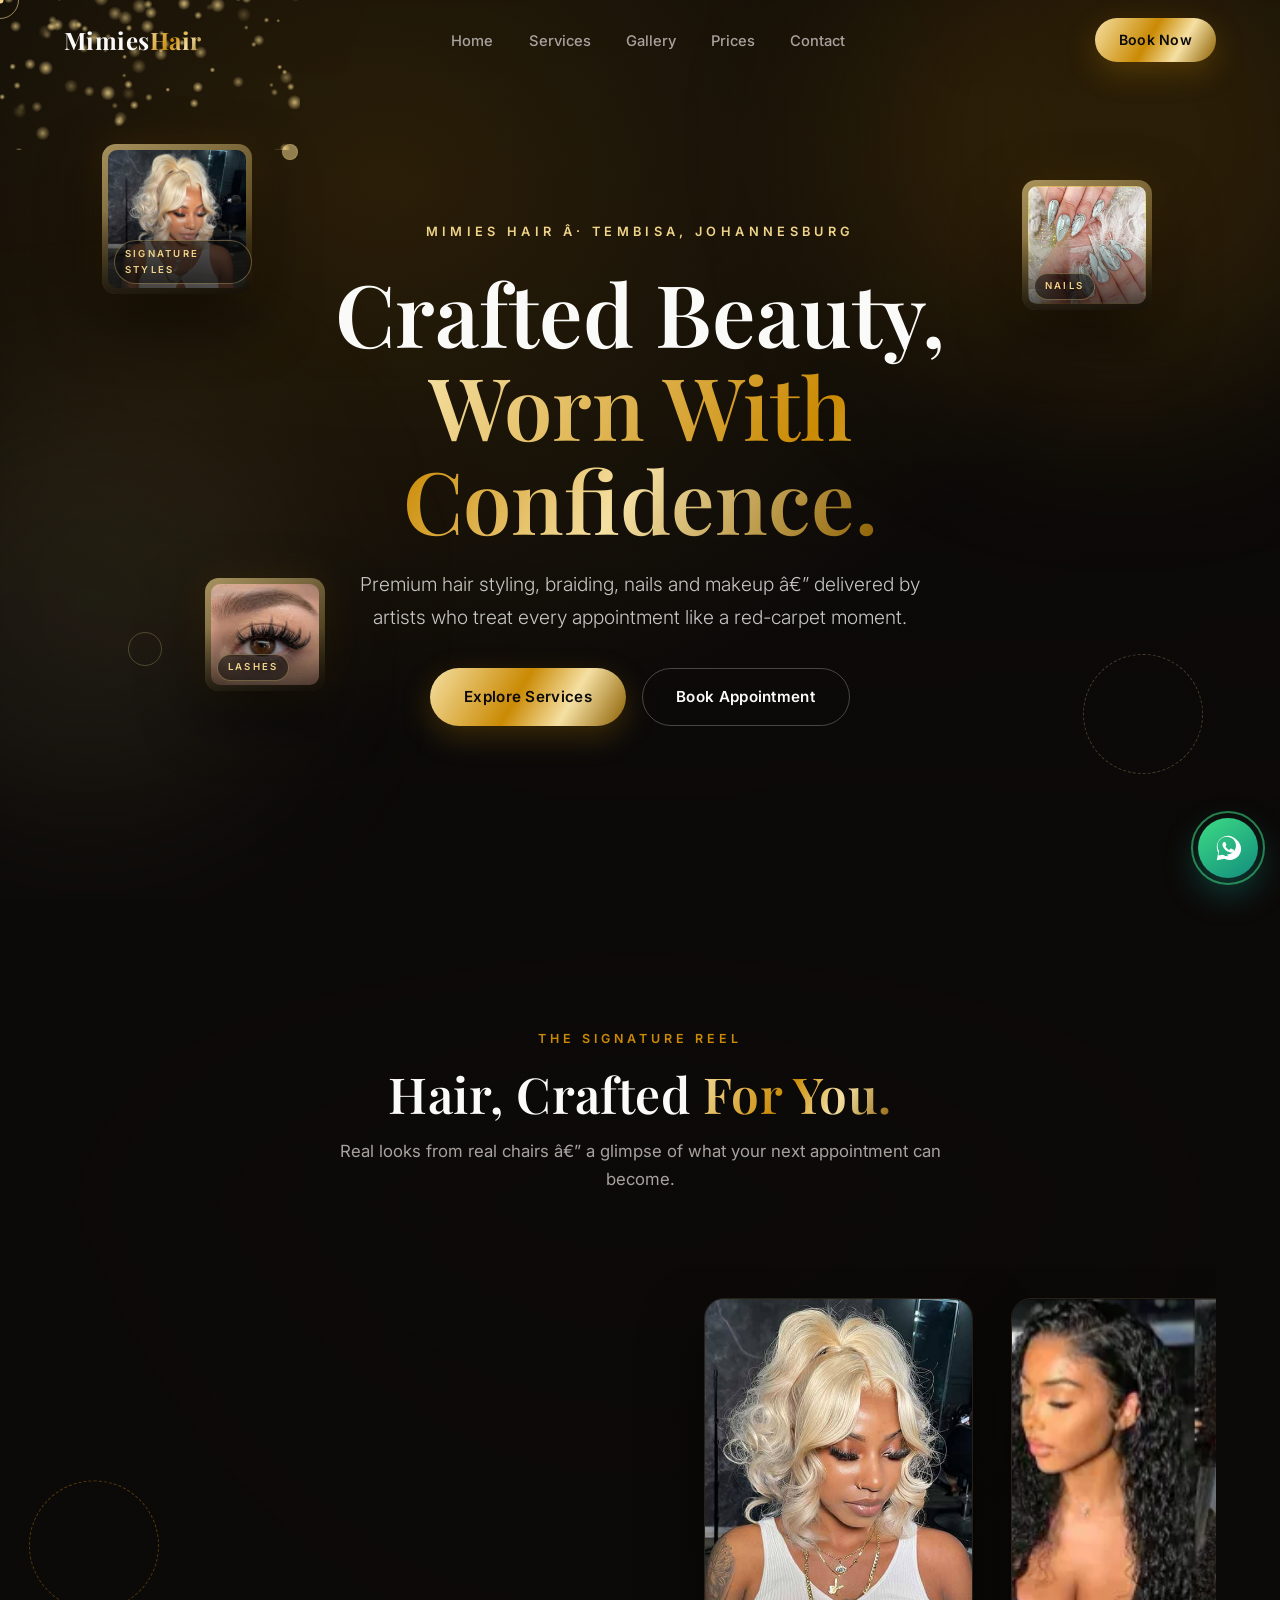
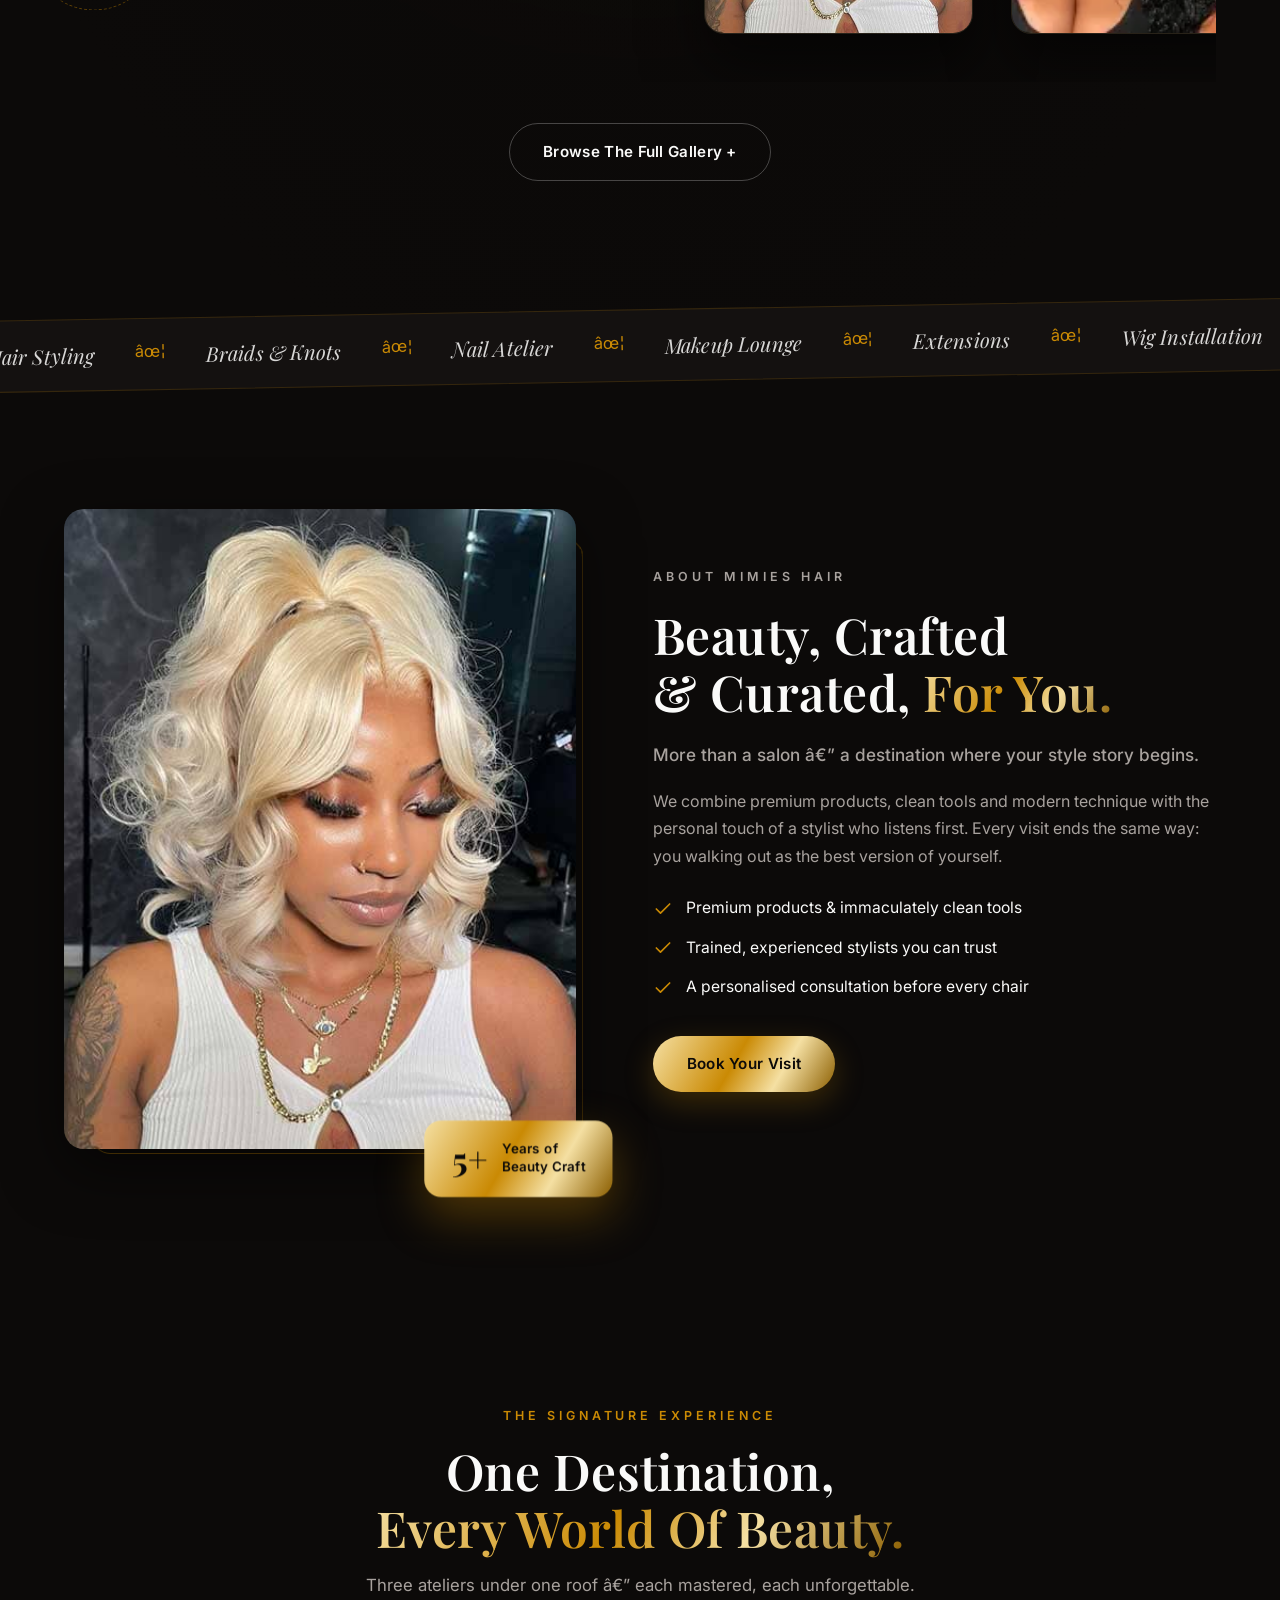
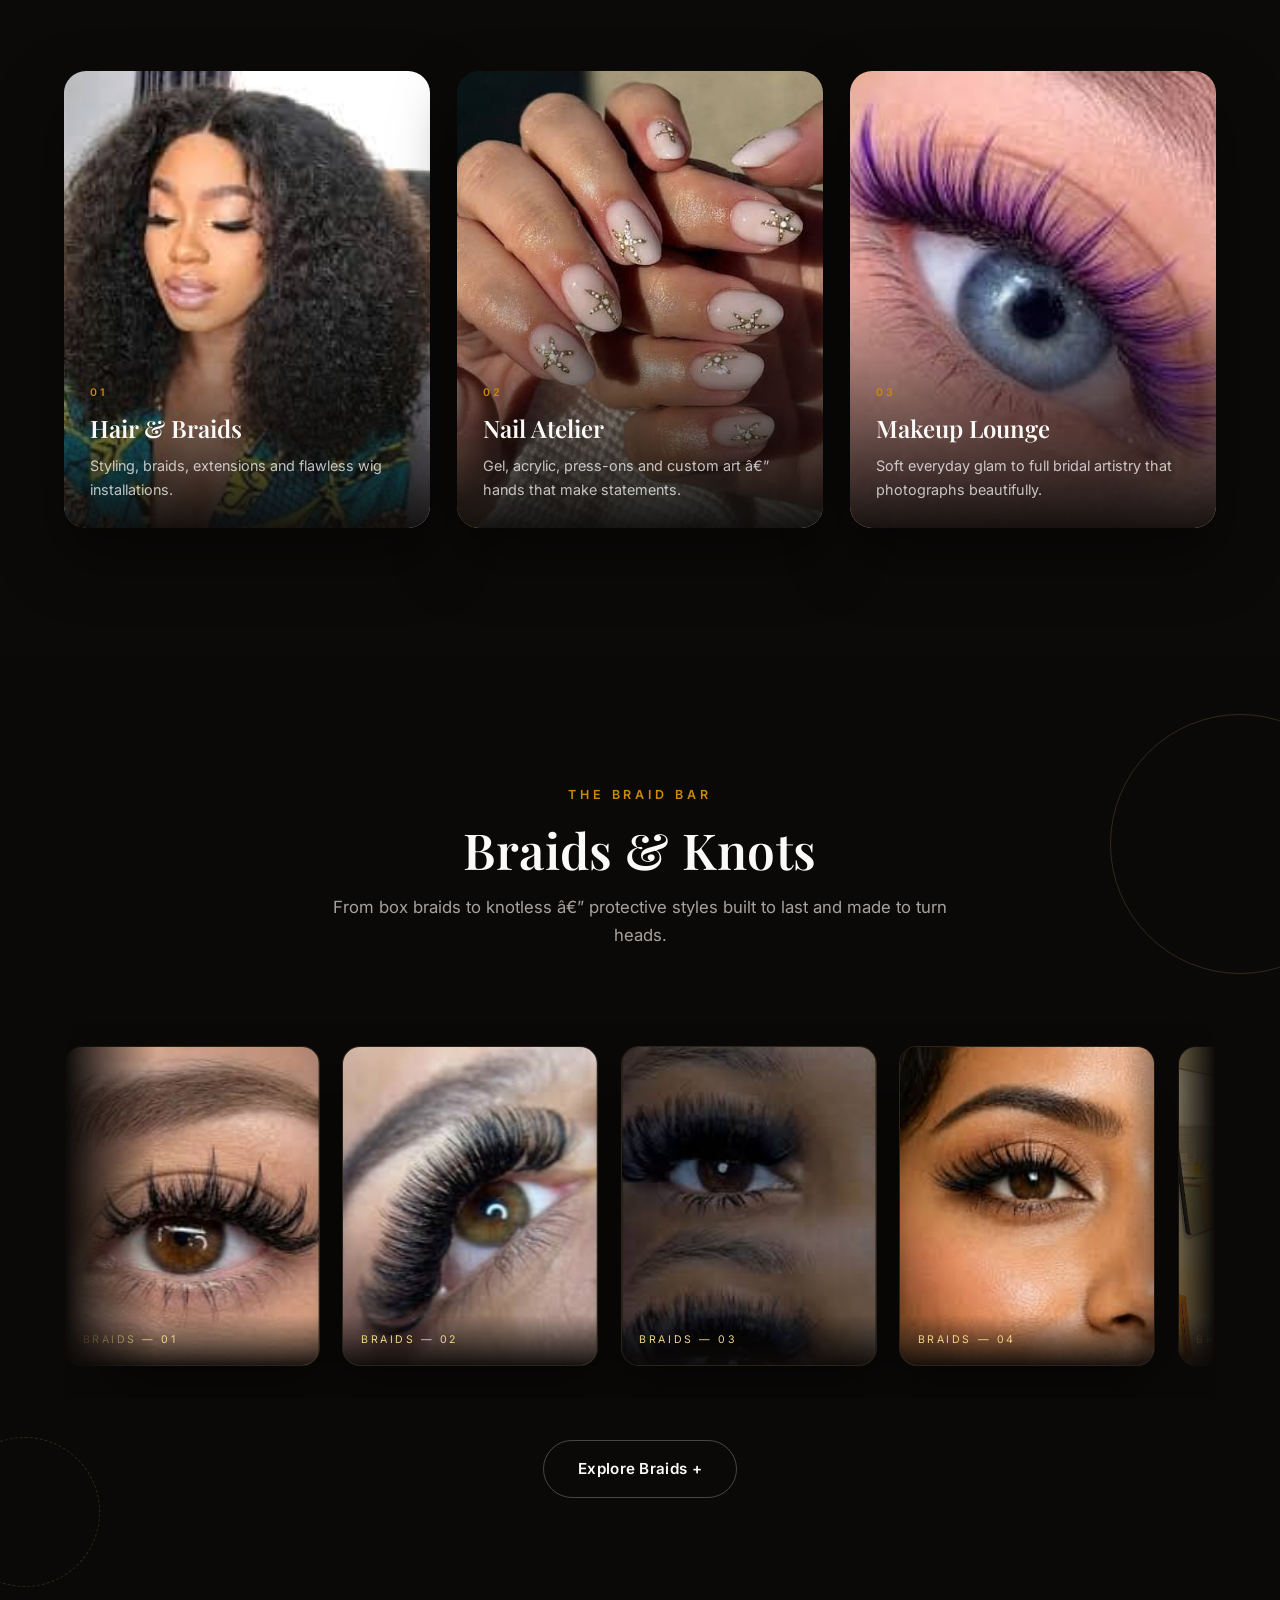
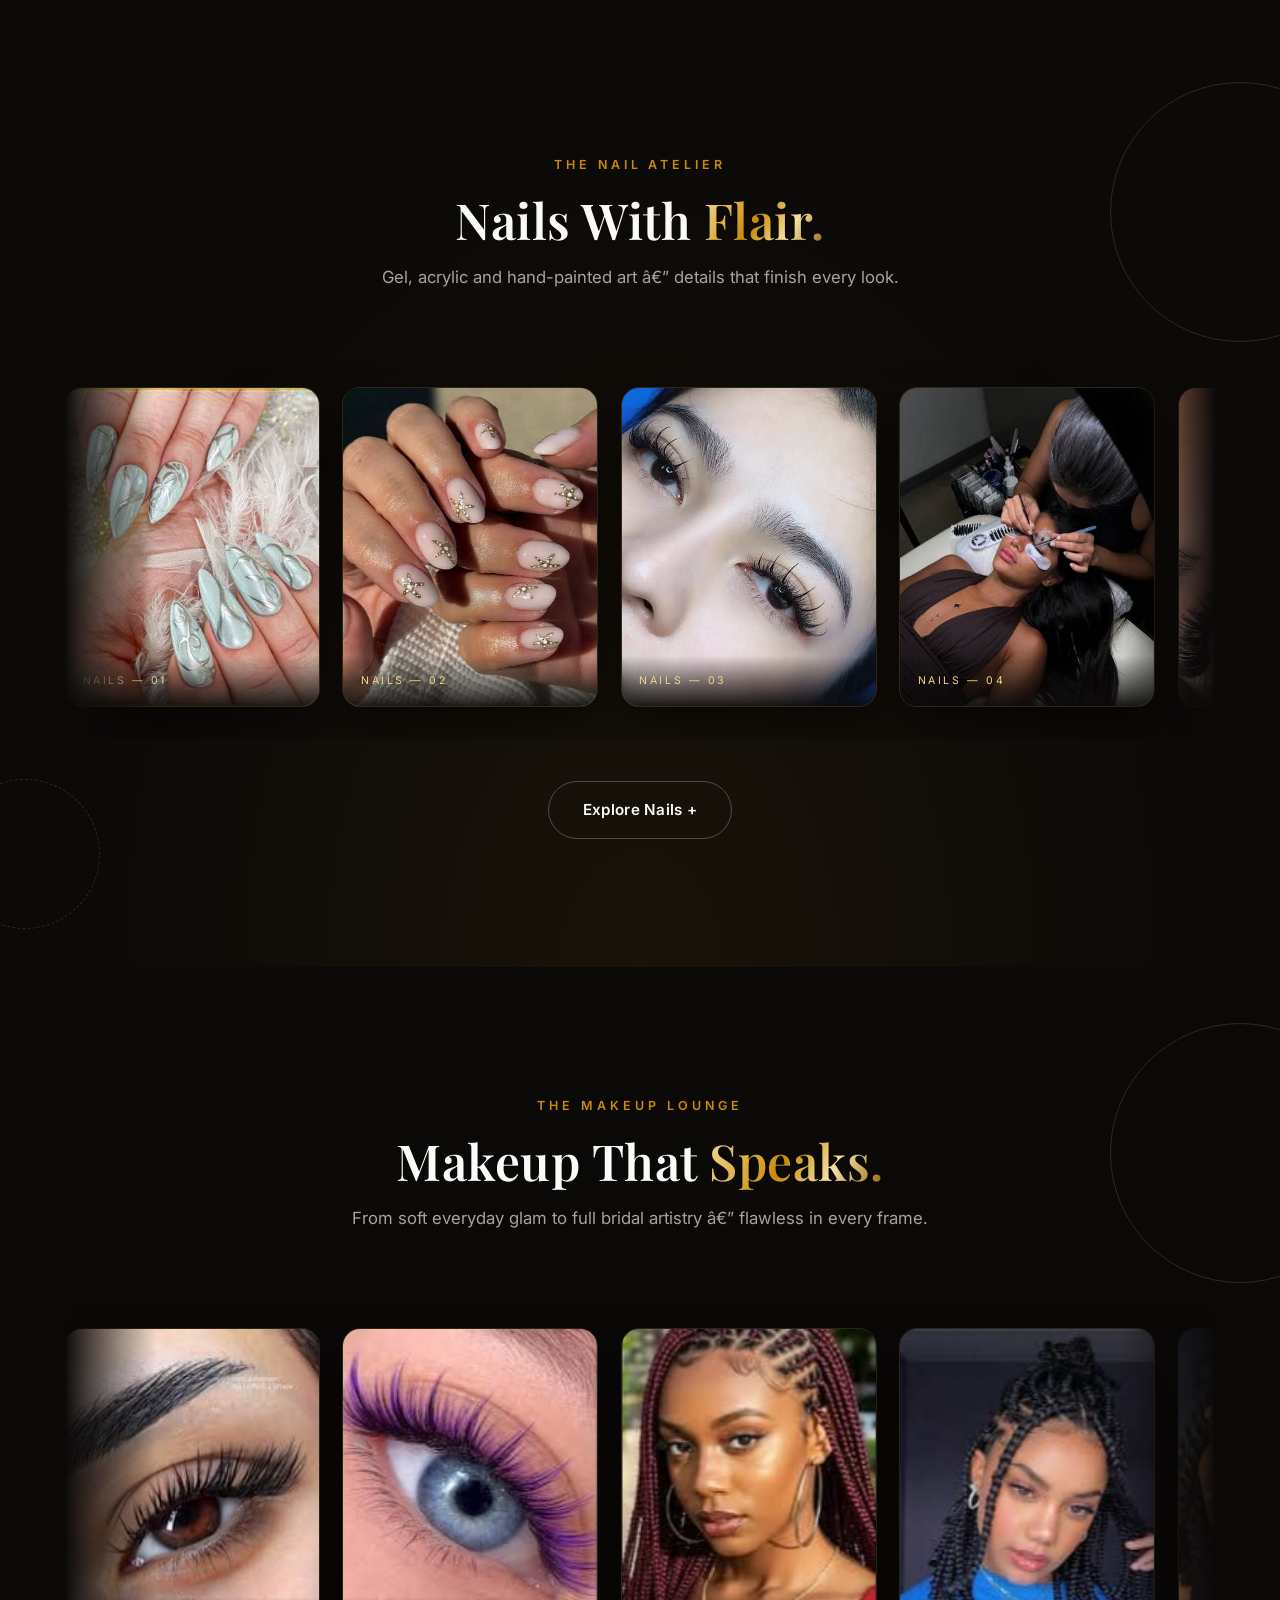
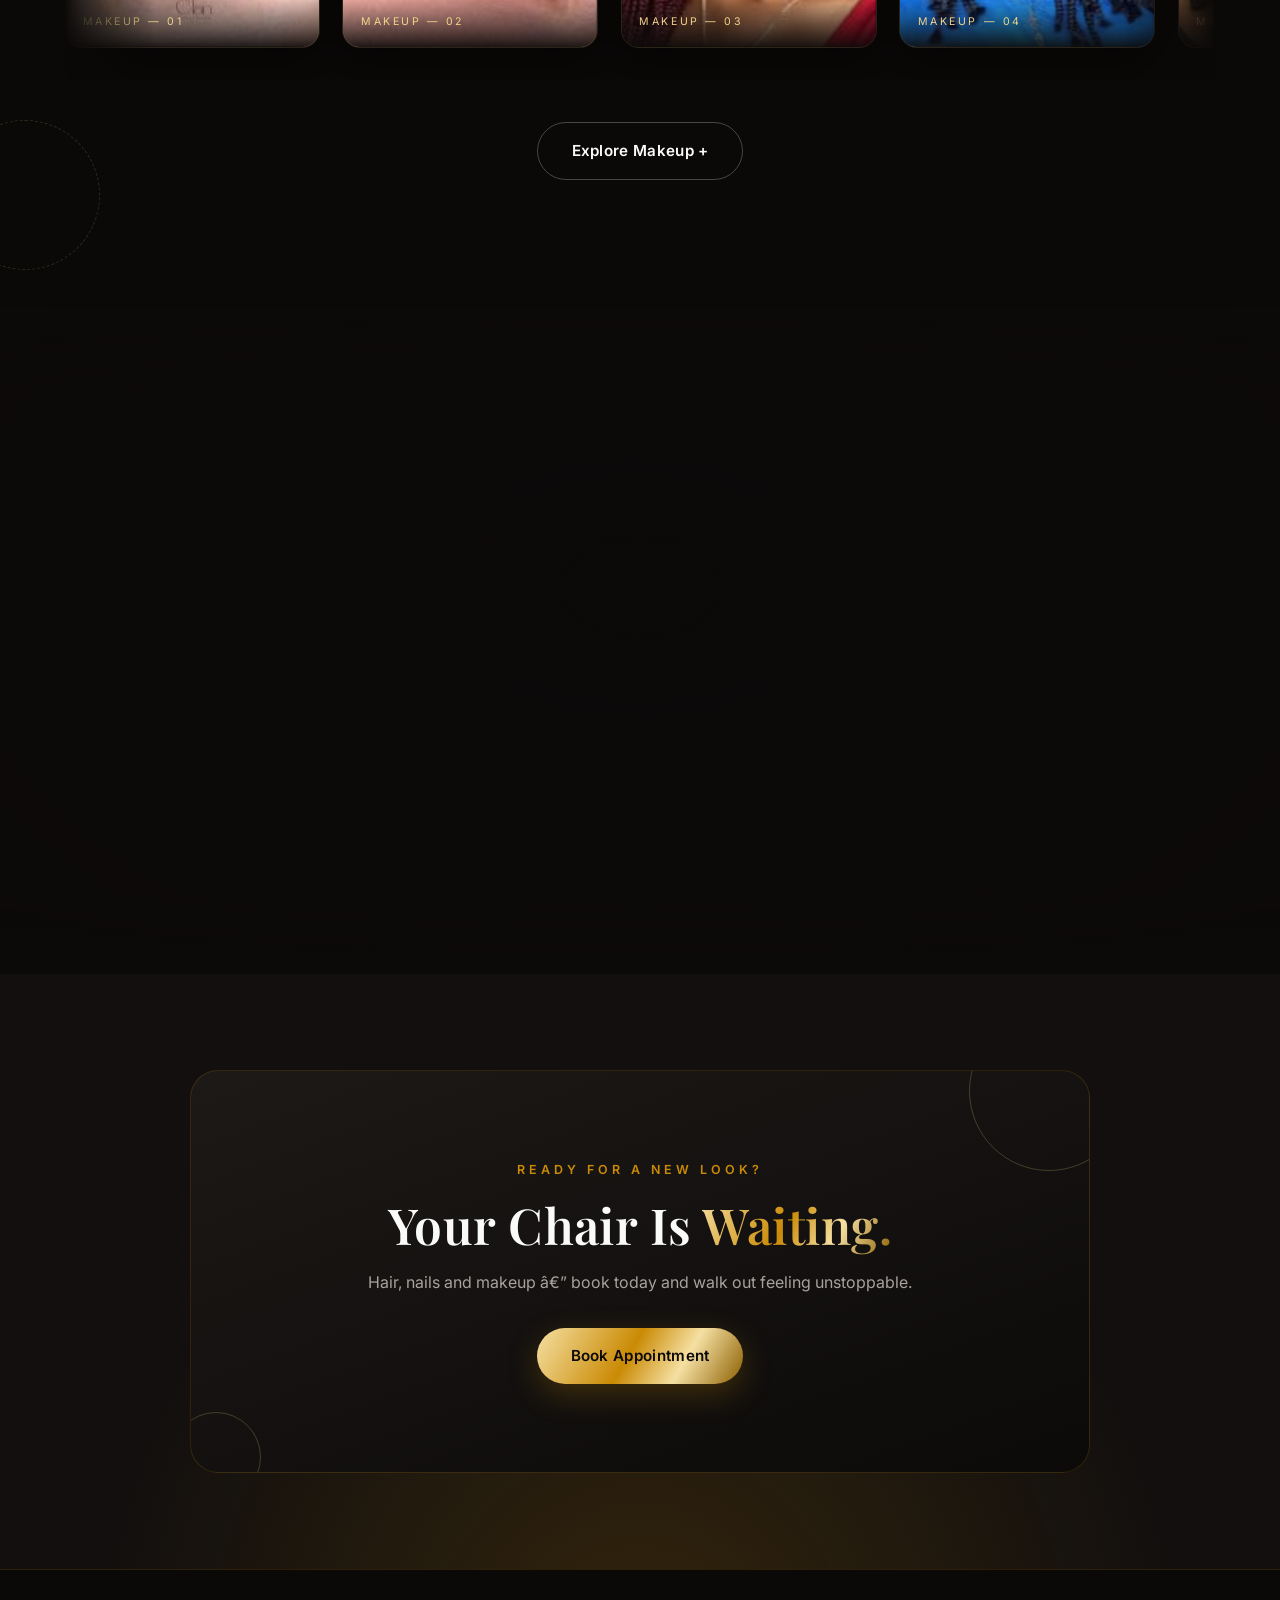
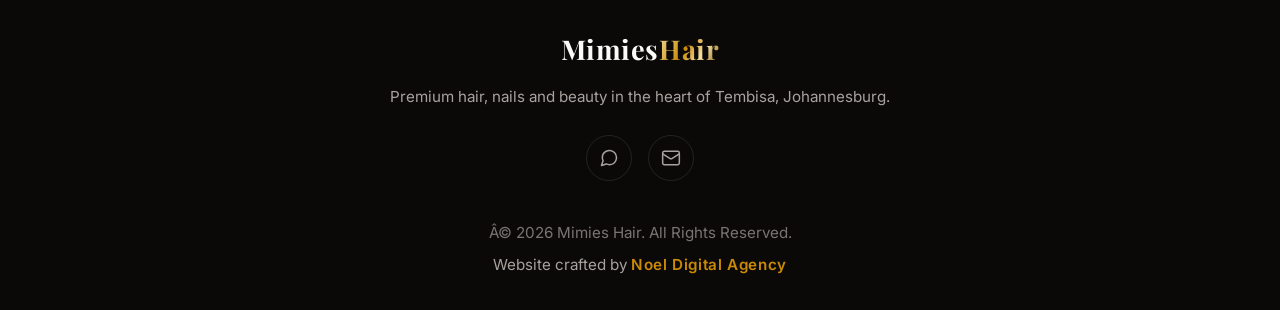
==== commit 55b28fb8: "Lighten site and polish mobile nav + loader - use small tour video for all backgrounds, compress her" ====
--- a/index.html
+++ b/index.html
@@ -1,4 +1,4 @@
-<!DOCTYPE html>
+﻿<!DOCTYPE html>
 <html lang="en">
 <head>
     <meta charset="UTF-8">
@@ -38,7 +38,7 @@
 <body class="page-home">
 
     <video class="page-video-bg" autoplay muted loop playsinline aria-hidden="true">
-        <source src="hero/hero.mp4" type="video/mp4">
+        <source src="hero/salon-tour.mp4" type="video/mp4">
     </video>
     <div class="page-video-shade" aria-hidden="true"></div>
 
@@ -82,7 +82,7 @@
         </nav>
     </header>
 
-    <!-- HERO — 3D SCENE -->
+    <!-- HERO â€” 3D SCENE -->
     <section class="hero" id="home" data-scene>
         <video class="hero-video" autoplay muted loop playsinline aria-hidden="true">
             <source src="hero/salon-tour.mp4" type="video/mp4">
@@ -97,13 +97,13 @@
         <div class="hero-glow hero-glow-b" data-parallax="0.25" data-depth="0.3"></div>
 
         <div class="hero-content" data-depth="0.15">
-            <p class="hero-eyebrow reveal-up" data-delay="1">Mimies Hair · Tembisa, Johannesburg</p>
+            <p class="hero-eyebrow reveal-up" data-delay="1">Mimies Hair Â· Tembisa, Johannesburg</p>
             <h1 class="reveal-up" data-delay="2">
                 Crafted Beauty,
                 <span class="gold-text">Worn With Confidence.</span>
             </h1>
             <p class="hero-text reveal-up" data-delay="3">
-                Premium hair styling, braiding, nails and makeup — delivered by artists who
+                Premium hair styling, braiding, nails and makeup â€” delivered by artists who
                 treat every appointment like a red-carpet moment.
             </p>
             <div class="hero-buttons reveal-up" data-delay="4">
@@ -119,66 +119,66 @@
 
         <div class="hero-floatcard hero-floatcard-1" data-parallax="0.5" data-depth="0.85">
             <div class="hero-floatcard-inner">
-                <img src="gallery/styles/style-1.jpg" alt="Signature hair style" loading="lazy">
+                <img src="gallery/styles/style-1.jpg" alt="Signature hair style" loading="lazy" decoding="async">
                 <span class="floatcard-tag">Signature Styles</span>
             </div>
         </div>
         <div class="hero-floatcard hero-floatcard-2" data-parallax="0.65" data-depth="0.6">
             <div class="hero-floatcard-inner">
-                <img src="gallery/braids/braids-1.jfif" alt="Eyelash extensions" loading="lazy">
+                <img src="gallery/braids/braids-1.jfif" alt="Eyelash extensions" loading="lazy" decoding="async">
                 <span class="floatcard-tag">Lashes</span>
             </div>
         </div>
         <div class="hero-floatcard hero-floatcard-3" data-parallax="0.75" data-depth="0.7">
             <div class="hero-floatcard-inner">
-                <img src="gallery/nails/nails-1.jfif" alt="Nail art" loading="lazy">
+                <img src="gallery/nails/nails-1.jfif" alt="Nail art" loading="lazy" decoding="async">
                 <span class="floatcard-tag">Nails</span>
             </div>
         </div>
     </section>
 
-    <!-- 3D SLIDING CARDS — THE SIGNATURE REEL -->
+    <!-- 3D SLIDING CARDS â€” THE SIGNATURE REEL -->
     <section class="gallery section" id="gallery">
         <video class="reel-video-bg" autoplay muted loop playsinline aria-hidden="true">
-            <source src="hero/hero.mp4" type="video/mp4">
+            <source src="hero/salon-tour.mp4" type="video/mp4">
         </video>
         <div class="reel-video-shade" aria-hidden="true"></div>
 
         <div class="section-heading reveal-up">
             <p class="section-label">The Signature Reel</p>
             <h2 class="section-title">Hair, Crafted <span class="gold-text">For You.</span></h2>
-            <p>Real looks from real chairs — a glimpse of what your next appointment can become.</p>
+            <p>Real looks from real chairs â€” a glimpse of what your next appointment can become.</p>
         </div>
 
         <div class="coverflow" id="coverflow">
             <div class="coverflow-viewport" id="coverflowViewport">
                 <div class="coverflow-track" id="coverflowTrack">
                     <figure class="gallery-item" data-index="0">
-                        <img src="gallery/styles/style-1.jpg" alt="Hair style created by Mimies Hair" loading="lazy">
+                        <img src="gallery/styles/style-1.jpg" alt="Hair style created by Mimies Hair" loading="lazy" decoding="async">
                     </figure>
                     <figure class="gallery-item" data-index="1">
-                        <img src="gallery/styles/style-2.webp" alt="Hair style created by Mimies Hair" loading="lazy">
+                        <img src="gallery/styles/style-2.webp" alt="Hair style created by Mimies Hair" loading="lazy" decoding="async">
                     </figure>
                     <figure class="gallery-item" data-index="2">
-                        <img src="gallery/styles/style-3.jfif" alt="Hair style created by Mimies Hair" loading="lazy">
+                        <img src="gallery/styles/style-3.jfif" alt="Hair style created by Mimies Hair" loading="lazy" decoding="async">
                     </figure>
                     <figure class="gallery-item" data-index="3">
-                        <img src="gallery/styles/style-4.webp" alt="Hair style created by Mimies Hair" loading="lazy">
+                        <img src="gallery/styles/style-4.webp" alt="Hair style created by Mimies Hair" loading="lazy" decoding="async">
                     </figure>
                     <figure class="gallery-item" data-index="4">
-                        <img src="gallery/styles/style-5.jfif" alt="Hair style created by Mimies Hair" loading="lazy">
+                        <img src="gallery/styles/style-5.jfif" alt="Hair style created by Mimies Hair" loading="lazy" decoding="async">
                     </figure>
                     <figure class="gallery-item" data-index="5">
-                        <img src="gallery/styles/style-6.jfif" alt="Hair style created by Mimies Hair" loading="lazy">
+                        <img src="gallery/styles/style-6.jfif" alt="Hair style created by Mimies Hair" loading="lazy" decoding="async">
                     </figure>
                     <figure class="gallery-item" data-index="6">
-                        <img src="gallery/styles/style-7.jfif" alt="Hair style created by Mimies Hair" loading="lazy">
+                        <img src="gallery/styles/style-7.jfif" alt="Hair style created by Mimies Hair" loading="lazy" decoding="async">
                     </figure>
                     <figure class="gallery-item" data-index="7">
-                        <img src="gallery/styles/style-8.jfif" alt="Hair style created by Mimies Hair" loading="lazy">
+                        <img src="gallery/styles/style-8.jfif" alt="Hair style created by Mimies Hair" loading="lazy" decoding="async">
                     </figure>
                     <figure class="gallery-item" data-index="8">
-                        <img src="gallery/styles/style-9.jfif" alt="Hair style created by Mimies Hair" loading="lazy">
+                        <img src="gallery/styles/style-9.jfif" alt="Hair style created by Mimies Hair" loading="lazy" decoding="async">
                     </figure>
                 </div>
             </div>
@@ -192,24 +192,24 @@
     <!-- MARQUEE -->
     <div class="marquee" aria-hidden="true">
         <div class="marquee-track">
-            <span>Hair Styling</span><i>✦</i>
-            <span>Braids &amp; Knots</span><i>✦</i>
-            <span>Nail Atelier</span><i>✦</i>
-            <span>Makeup Lounge</span><i>✦</i>
-            <span>Extensions</span><i>✦</i>
-            <span>Wig Installation</span><i>✦</i>
-            <span>Treatments</span><i>✦</i>
-            <span>Bookings Open</span><i>✦</i>
-            <span>Premium Products</span><i>✦</i>
-            <span>Hair Styling</span><i>✦</i>
-            <span>Braids &amp; Knots</span><i>✦</i>
-            <span>Nail Atelier</span><i>✦</i>
-            <span>Makeup Lounge</span><i>✦</i>
-            <span>Extensions</span><i>✦</i>
-            <span>Wig Installation</span><i>✦</i>
-            <span>Treatments</span><i>✦</i>
-            <span>Bookings Open</span><i>✦</i>
-            <span>Premium Products</span><i>✦</i>
+            <span>Hair Styling</span><i>âœ¦</i>
+            <span>Braids &amp; Knots</span><i>âœ¦</i>
+            <span>Nail Atelier</span><i>âœ¦</i>
+            <span>Makeup Lounge</span><i>âœ¦</i>
+            <span>Extensions</span><i>âœ¦</i>
+            <span>Wig Installation</span><i>âœ¦</i>
+            <span>Treatments</span><i>âœ¦</i>
+            <span>Bookings Open</span><i>âœ¦</i>
+            <span>Premium Products</span><i>âœ¦</i>
+            <span>Hair Styling</span><i>âœ¦</i>
+            <span>Braids &amp; Knots</span><i>âœ¦</i>
+            <span>Nail Atelier</span><i>âœ¦</i>
+            <span>Makeup Lounge</span><i>âœ¦</i>
+            <span>Extensions</span><i>âœ¦</i>
+            <span>Wig Installation</span><i>âœ¦</i>
+            <span>Treatments</span><i>âœ¦</i>
+            <span>Bookings Open</span><i>âœ¦</i>
+            <span>Premium Products</span><i>âœ¦</i>
         </div>
     </div>
 
@@ -222,7 +222,7 @@
                     <strong data-count="5" data-suffix="+">0</strong>
                     <span>Years of<br>Beauty Craft</span>
                 </div>
-                <img src="gallery/styles/style-1.jpg" alt="Hair styling by Mimies Hair" loading="lazy">
+                <img src="gallery/styles/style-1.jpg" alt="Hair styling by Mimies Hair" loading="lazy" decoding="async">
                 <div class="about-orb" data-parallax="0.3"></div>
             </div>
 
@@ -230,7 +230,7 @@
                 <p class="section-label">About Mimies Hair</p>
                 <h2 class="section-title">Beauty, Crafted<br>&amp; Curated, <span class="gold-text">For You.</span></h2>
                 <p class="about-lead">
-                    More than a salon — a destination where your style story begins.
+                    More than a salon â€” a destination where your style story begins.
                 </p>
                 <p>
                     We combine premium products, clean tools and modern technique with the
@@ -252,12 +252,12 @@
         <div class="section-heading reveal-up">
             <p class="section-label">The Signature Experience</p>
             <h2 class="section-title">One Destination,<br><span class="gold-text">Every World Of Beauty.</span></h2>
-            <p>Three ateliers under one roof — each mastered, each unforgettable.</p>
+            <p>Three ateliers under one roof â€” each mastered, each unforgettable.</p>
         </div>
 
         <div class="signature-grid">
             <a href="gallery.html" class="signature-card reveal-up" data-delay="1" data-tilt>
-                <img src="gallery/styles/style-3.jfif" alt="Hair styling" loading="lazy">
+                <img src="gallery/styles/style-3.jfif" alt="Hair styling" loading="lazy" decoding="async">
                 <div class="signature-shade"></div>
                 <div class="signature-info">
                     <span>01</span>
@@ -266,16 +266,16 @@
                 </div>
             </a>
             <a href="gallery.html" class="signature-card reveal-up" data-delay="2" data-tilt>
-                <img src="gallery/nails/nails-2.jfif" alt="Nail art" loading="lazy">
+                <img src="gallery/nails/nails-2.jfif" alt="Nail art" loading="lazy" decoding="async">
                 <div class="signature-shade"></div>
                 <div class="signature-info">
                     <span>02</span>
                     <h3>Nail Atelier</h3>
-                    <p>Gel, acrylic, press-ons and custom art — hands that make statements.</p>
+                    <p>Gel, acrylic, press-ons and custom art â€” hands that make statements.</p>
                 </div>
             </a>
             <a href="gallery.html" class="signature-card reveal-up" data-delay="3" data-tilt>
-                <img src="gallery/makeup/makeup-2.jfif" alt="Makeup artistry" loading="lazy">
+                <img src="gallery/makeup/makeup-2.jfif" alt="Makeup artistry" loading="lazy" decoding="async">
                 <div class="signature-shade"></div>
                 <div class="signature-info">
                     <span>03</span>
@@ -291,7 +291,7 @@
         <div class="section-heading reveal-up">
             <p class="section-label">The Braid Bar</p>
             <h2 class="section-title">Braids &amp; Knots</h2>
-            <p>From box braids to knotless — protective styles built to last and made to turn heads.</p>
+            <p>From box braids to knotless â€” protective styles built to last and made to turn heads.</p>
         </div>
         <div class="slide-viewport reveal-up">
             <div class="slide-track" data-carousel="braids"></div>
@@ -304,7 +304,7 @@
         <div class="section-heading reveal-up">
             <p class="section-label">The Nail Atelier</p>
             <h2 class="section-title">Nails With <span class="gold-text">Flair.</span></h2>
-            <p>Gel, acrylic and hand-painted art — details that finish every look.</p>
+            <p>Gel, acrylic and hand-painted art â€” details that finish every look.</p>
         </div>
         <div class="slide-viewport reveal-up">
             <div class="slide-track slide-track-reverse" data-carousel="nails"></div>
@@ -317,7 +317,7 @@
         <div class="section-heading reveal-up">
             <p class="section-label">The Makeup Lounge</p>
             <h2 class="section-title">Makeup That <span class="gold-text">Speaks.</span></h2>
-            <p>From soft everyday glam to full bridal artistry — flawless in every frame.</p>
+            <p>From soft everyday glam to full bridal artistry â€” flawless in every frame.</p>
         </div>
         <div class="slide-viewport reveal-up">
             <div class="slide-track" data-carousel="makeup"></div>
@@ -325,10 +325,10 @@
         <p class="gallery-more reveal-up"><a href="gallery.html" class="secondary-btn">Explore Makeup +</a></p>
     </section>
 
-    <!-- VIDEO BANNER — INSIDE THE SALON -->
+    <!-- VIDEO BANNER â€” INSIDE THE SALON -->
     <section class="video-banner">
         <video class="video-banner-bg" autoplay muted loop playsinline aria-hidden="true">
-            <source src="hero/hero.mp4" type="video/mp4">
+            <source src="hero/salon-tour.mp4" type="video/mp4">
         </video>
         <div class="video-banner-shade"></div>
 
@@ -336,7 +336,7 @@
             <p class="section-label reveal-up">Inside The Salon</p>
             <h2 class="section-title reveal-up" data-delay="1">Every Visit,<br>A <span class="gold-text">Transformation.</span></h2>
             <p class="reveal-up" data-delay="2">
-                Step into a space designed around you — premium products, spotless tools,
+                Step into a space designed around you â€” premium products, spotless tools,
                 and artists who obsess over the details you deserve.
             </p>
             <div class="hero-buttons reveal-up" data-delay="3">
@@ -353,7 +353,7 @@
             <div class="cta-orb cta-orb-2"></div>
             <p class="section-label">Ready for a New Look?</p>
             <h2 class="section-title">Your Chair Is <span class="gold-text">Waiting.</span></h2>
-            <p>Hair, nails and makeup — book today and walk out feeling unstoppable.</p>
+            <p>Hair, nails and makeup â€” book today and walk out feeling unstoppable.</p>
             <a href="contact.html" class="primary-btn">Book Appointment</a>
         </div>
     </section>
@@ -372,7 +372,7 @@
                 </a>
             </div>
         </div>
-        <p class="copyright">© 2026 Mimies Hair. All Rights Reserved.</p>
+        <p class="copyright">Â© 2026 Mimies Hair. All Rights Reserved.</p>
         <p class="credit">Website crafted by <a href="#" target="_blank" rel="noopener">Noel Digital Agency</a></p>
     </footer>
 
--- a/style.css
+++ b/style.css
@@ -29,6 +29,7 @@
 
 html {
     scroll-behavior: smooth;
+    overflow-x: hidden;
 }
 
 body {
@@ -78,11 +79,17 @@
     text-align: center;
 }
 .preloader-logo span { background: var(--gold-grad); -webkit-background-clip: text; background-clip: text; color: transparent; }
+.preloader-inner {
+    display: flex;
+    flex-direction: column;
+    align-items: center;
+    gap: 1.1rem;
+}
 .preloader-bar {
-    width: 220px;
-    height: 2px;
-    background: rgba(255, 255, 255, 0.08);
-    margin-top: 1.2rem;
+    width: min(260px, 62vw);
+    height: 3px;
+    background: rgba(255, 255, 255, 0.09);
+    border-radius: 999px;
     overflow: hidden;
 }
 .preloader-bar span {
@@ -90,6 +97,7 @@
     height: 100%;
     width: 40%;
     background: var(--gold-grad);
+    border-radius: 999px;
     animation: preload 1s infinite var(--ease);
 }
 @keyframes preload {
@@ -133,6 +141,7 @@
    SHARED
    ============================================================ */
 .section { padding: clamp(4.5rem, 10vw, 8.5rem) clamp(1.25rem, 5vw, 4rem); }
+.section, .cta, .marquee, .footer { position: relative; z-index: 1; }
 .section-label {
     font-size: 0.78rem;
     font-weight: 600;
@@ -275,22 +284,34 @@
 .hamburger {
     display: none;
     flex-direction: column;
-    gap: 6px;
-    background: none;
+    align-items: center;
+    justify-content: center;
+    gap: 5px;
+    width: 46px;
+    height: 46px;
+    padding: 0;
+    flex-shrink: 0;
+    background: var(--gold-grad);
     border: none;
-    padding: 6px;
-    z-index: 110;
-}
+    border-radius: 13px;
+    cursor: pointer;
+    box-shadow: 0 10px 26px rgba(202, 138, 4, 0.35);
+    z-index: 130;
+    transition: background 0.3s, box-shadow 0.3s, transform 0.3s var(--ease);
+}
+.hamburger:hover { box-shadow: 0 14px 32px rgba(202, 138, 4, 0.45); transform: translateY(-2px); }
+.hamburger:focus-visible { outline: 2px solid var(--gold-light); outline-offset: 3px; }
 .hamburger span {
-    width: 26px;
-    height: 2px;
-    background: var(--text);
-    border-radius: 2px;
-    transition: transform 0.35s var(--ease), opacity 0.3s;
-}
-.hamburger.active span:nth-child(1) { transform: translateY(8px) rotate(45deg); }
-.hamburger.active span:nth-child(2) { opacity: 0; }
-.hamburger.active span:nth-child(3) { transform: translateY(-8px) rotate(-45deg); }
+    width: 20px;
+    height: 2.5px;
+    background: #0C0A09;
+    border-radius: 3px;
+    transition: transform 0.35s var(--ease), opacity 0.3s, width 0.35s var(--ease);
+}
+.hamburger.active { background: rgba(202, 138, 4, 0.85); box-shadow: none; }
+.hamburger.active span:nth-child(1) { transform: translateY(7px) rotate(45deg); }
+.hamburger.active span:nth-child(2) { opacity: 0; width: 0; }
+.hamburger.active span:nth-child(3) { transform: translateY(-7px) rotate(-45deg); }
 
 /* ============================================================
    HERO
@@ -827,8 +848,7 @@
     max-width: 1200px;
     margin: 0 auto;
     perspective: 1400px;
-}
-.price-card {
+}.price-card {
     position: relative;
     background: linear-gradient(165deg, var(--surface), var(--bg));
     border: 1px solid rgba(255, 255, 255, 0.07);
@@ -1048,6 +1068,7 @@
     gap: 1.1rem;
     align-items: flex-start;
     padding: 1.4rem 1.5rem;
+    min-width: 0;
     background: var(--surface);
     border: 1px solid rgba(255, 255, 255, 0.06);
     border-radius: 18px;
@@ -1069,7 +1090,7 @@
 }
 .info-icon svg { width: 22px; height: 22px; }
 .info-item h4 { font-size: 1rem; margin-bottom: 0.25rem; font-family: var(--serif); }
-.info-item p { color: var(--muted); font-size: 0.93rem; line-height: 1.6; }
+.info-item p { color: var(--muted); font-size: 0.93rem; line-height: 1.6; overflow-wrap: anywhere; word-break: break-word; }
 
 .contact-form {
     display: grid;
@@ -1390,6 +1411,7 @@
     color: var(--gold);
     font-weight: 600;
     font-size: 0.9rem;
+    padding: 0.75rem 0;
     transform: translateZ(24px);
     transition: gap 0.3s var(--ease), color 0.3s;
 }
@@ -1530,6 +1552,7 @@
     font-size: 0.88rem;
     font-weight: 500;
     letter-spacing: 0.06em;
+    min-height: 44px;
     transition: color 0.3s, border-color 0.3s, background 0.3s, transform 0.3s var(--ease);
 }
 .g-filter:hover, .gallery-filter:hover { color: var(--text); border-color: var(--border); transform: translateY(-2px); }
@@ -1637,6 +1660,7 @@
     align-items: center;
     gap: 1.1rem;
     padding: 1.3rem 1.4rem;
+    min-width: 0;
     background: var(--surface);
     border: 1px solid rgba(255, 255, 255, 0.06);
     border-radius: 18px;
@@ -1660,7 +1684,7 @@
 .info-icon svg { width: 22px; height: 22px; }
 .info-body { display: flex; flex-direction: column; gap: 0.1rem; flex: 1; transform: translateZ(24px); }
 .info-body small { font-size: 0.7rem; letter-spacing: 0.22em; text-transform: uppercase; color: var(--muted); }
-.info-body strong { font-size: 1rem; font-weight: 600; }
+.info-body strong { font-size: 1rem; font-weight: 600; overflow-wrap: anywhere; word-break: break-word; }
 .info-arrow { color: var(--gold); opacity: 0; transform: translateX(-6px); transition: opacity 0.3s, transform 0.3s var(--ease); }
 a.info-card:hover .info-arrow { opacity: 1; transform: none; }
 
@@ -1723,8 +1747,8 @@
    ============================================================ */
 .whatsapp-float {
     position: fixed;
-    right: 1.4rem;
-    bottom: 1.4rem;
+    right: calc(1.4rem + env(safe-area-inset-right));
+    bottom: calc(1.4rem + env(safe-area-inset-bottom));
     z-index: 150;
     width: 60px;
     height: 60px;
@@ -1734,7 +1758,8 @@
     background: linear-gradient(145deg, #3DDC84, #128C7E);
     color: #fff;
     box-shadow: 0 14px 34px rgba(18, 140, 126, 0.45);
-    transition: transform 0.3s var(--ease), box-shadow 0.3s;
+    transition: transform 0.3s var(--ease), box-shadow 0.3s, width 0.4s var(--ease);
+    overflow: visible;
 }
 .whatsapp-float::before {
     content: "";
@@ -1745,7 +1770,31 @@
     animation: waPulse 2.2s ease-out infinite;
 }
 .whatsapp-float svg { width: 30px; height: 30px; position: relative; z-index: 1; }
-.whatsapp-float:hover { transform: translateY(-5px) scale(1.07); box-shadow: 0 20px 44px rgba(18, 140, 126, 0.6); }
+.whatsapp-float::after {
+    content: "Chat with us";
+    position: absolute;
+    right: calc(100% + 14px);
+    top: 50%;
+    transform: translateY(-50%) translateX(8px);
+    padding: 0.55rem 1rem;
+    white-space: nowrap;
+    font-family: var(--sans);
+    font-size: 0.82rem;
+    font-weight: 600;
+    color: var(--text);
+    background: rgba(20, 17, 16, 0.92);
+    border: 1px solid var(--border);
+    border-radius: 999px;
+    opacity: 0;
+    pointer-events: none;
+    transition: opacity 0.35s var(--ease), transform 0.35s var(--ease);
+}
+.whatsapp-float:hover {
+    transform: translateY(-5px) scale(1.07);
+    box-shadow: 0 20px 44px rgba(18, 140, 126, 0.6);
+}
+.whatsapp-float:hover::after { opacity: 1; transform: translateY(-50%) translateX(0); }
+.menu-open .whatsapp-float { opacity: 0; pointer-events: none; transform: scale(0.85); }
 @keyframes waPulse {
     0% { transform: scale(0.75); opacity: 1; }
     100% { transform: scale(1.6); opacity: 0; }
@@ -1970,34 +2019,59 @@
     .slide-card { width: 200px; }
 }
 
-@media (max-width: 768px) {
+@media (max-width: 900px) {
     .hamburger { display: flex; }
     .nav-book { display: none; }
-    .nav-book-mobile { display: block; }
+    .nav-book-mobile { display: flex; justify-content: center; }
+    .nav-links {
+        position: fixed;
+        inset: 0;
+        flex-direction: column;
+        justify-content: center;
+        gap: 1.6rem;
+        padding: 5.5rem 1.5rem 2rem;
+        background:
+            radial-gradient(ellipse at 50% 0%, rgba(202, 138, 4, 0.14), transparent 55%),
+            rgba(12, 10, 9, 0.97);
+        backdrop-filter: blur(18px);
+        -webkit-backdrop-filter: blur(18px);
+        transform: translateY(-101%);
+        transition: transform 0.55s var(--ease), opacity 0.4s var(--ease), visibility 0.4s;
+        z-index: 120;
+        overflow-y: auto;
+        visibility: hidden;
+        opacity: 0;
+    }
+    .nav-links.open { transform: translateY(0); visibility: visible; opacity: 1; }
+    .menu-open .header { backdrop-filter: none; -webkit-backdrop-filter: none; }
+    .nav-links li { opacity: 0; transform: translateY(26px); transition: opacity 0.5s var(--ease), transform 0.5s var(--ease); }
+    .nav-links.open li { opacity: 1; transform: none; }
+    .nav-links.open li:nth-child(1) { transition-delay: 0.06s; }
+    .nav-links.open li:nth-child(2) { transition-delay: 0.12s; }
+    .nav-links.open li:nth-child(3) { transition-delay: 0.18s; }
+    .nav-links.open li:nth-child(4) { transition-delay: 0.24s; }
+    .nav-links.open li:nth-child(5) { transition-delay: 0.3s; }
+    .nav-links.open li:nth-child(6) { transition-delay: 0.36s; }
+    .nav-links a:not(.primary-btn) { font-size: 1.55rem; font-family: var(--serif); font-weight: 600; }
+    .nav-links a:not(.primary-btn)::after { bottom: -4px; }
+    .nav-book-mobile { margin-top: 1.4rem; }
+    .nav-book-mobile a { font-size: 1.05rem; padding: 1rem 2.6rem; }
+    .whatsapp-float::after { display: none; }
+}
+
+@media (max-width: 768px) {
     .tour-tag-1 { left: 0; }
     .tour-tag-2 { right: 0; }
     .hero-floatcard-1 { width: 110px; top: 13%; left: 5%; }
     .hero-floatcard-3 { width: 100px; top: 15%; right: 5%; }
     .hero-floatcard-1, .hero-floatcard-3 { opacity: 0.9; }
-    .nav-links {
-        position: fixed;
-        inset: 0;
-        flex-direction: column;
-        justify-content: center;
-        gap: 2rem;
-        background: rgba(12, 10, 9, 0.97);
-        backdrop-filter: blur(18px);
-        transform: translateY(-100%);
-        transition: transform 0.5s var(--ease);
-        z-index: 105;
-    }
-    .nav-links.open { transform: translateY(0); }
-    .nav-links a:not(.primary-btn) { font-size: 1.5rem; font-family: var(--serif); }
     .form-row { grid-template-columns: 1fr; }
-    .gallery-item { width: 62vw; }
+    .gallery-item { width: min(62vw, 290px); }
     .gg-grid { grid-template-columns: repeat(auto-fill, minmax(140px, 1fr)); }
     .price-banner { gap: 0.9rem; padding: 0.8rem 1.3rem; }
     .price-banner-line { width: 70px; }
+    .contact-form input, .contact-form select, .contact-form textarea,
+    .booking-form input, .booking-form select, .booking-form textarea { font-size: 1rem; }
 }
 
 @media (max-width: 520px) {
@@ -2007,10 +2081,30 @@
     .page-index { font-size: 5rem; }
     .svc-grid { grid-template-columns: 1fr; }
     .steps-grid { grid-template-columns: 1fr; }
-    .gg-grid { grid-template-columns: repeat(auto-fill, minmax(44vw, 1fr)); }
+    .gg-grid { grid-template-columns: repeat(2, minmax(0, 1fr)); }
     .slide-card { width: 42vw; }
-    .whatsapp-float { width: 54px; height: 54px; right: 1rem; bottom: 1rem; }
+    .whatsapp-float {
+        width: 56px;
+        height: 56px;
+        right: calc(1rem + env(safe-area-inset-right));
+        bottom: calc(1rem + env(safe-area-inset-bottom));
+    }
+    .whatsapp-float svg { width: 27px; height: 27px; }
     .video-banner { min-height: 52vh; }
+}
+
+@media (max-width: 380px) {
+    .pricing-grid, .signature-grid { grid-template-columns: minmax(0, 1fr); }
+}
+
+@media (max-width: 400px) {
+    .hero-content h1 { font-size: 2.2rem; }
+    .page-hero h1 { font-size: 2.1rem; }
+    .page-index { display: none; }
+}
+
+@media (max-width: 1080px) {
+    .nav-links { gap: 1.5rem; }
 }
 
 /* ============================================================
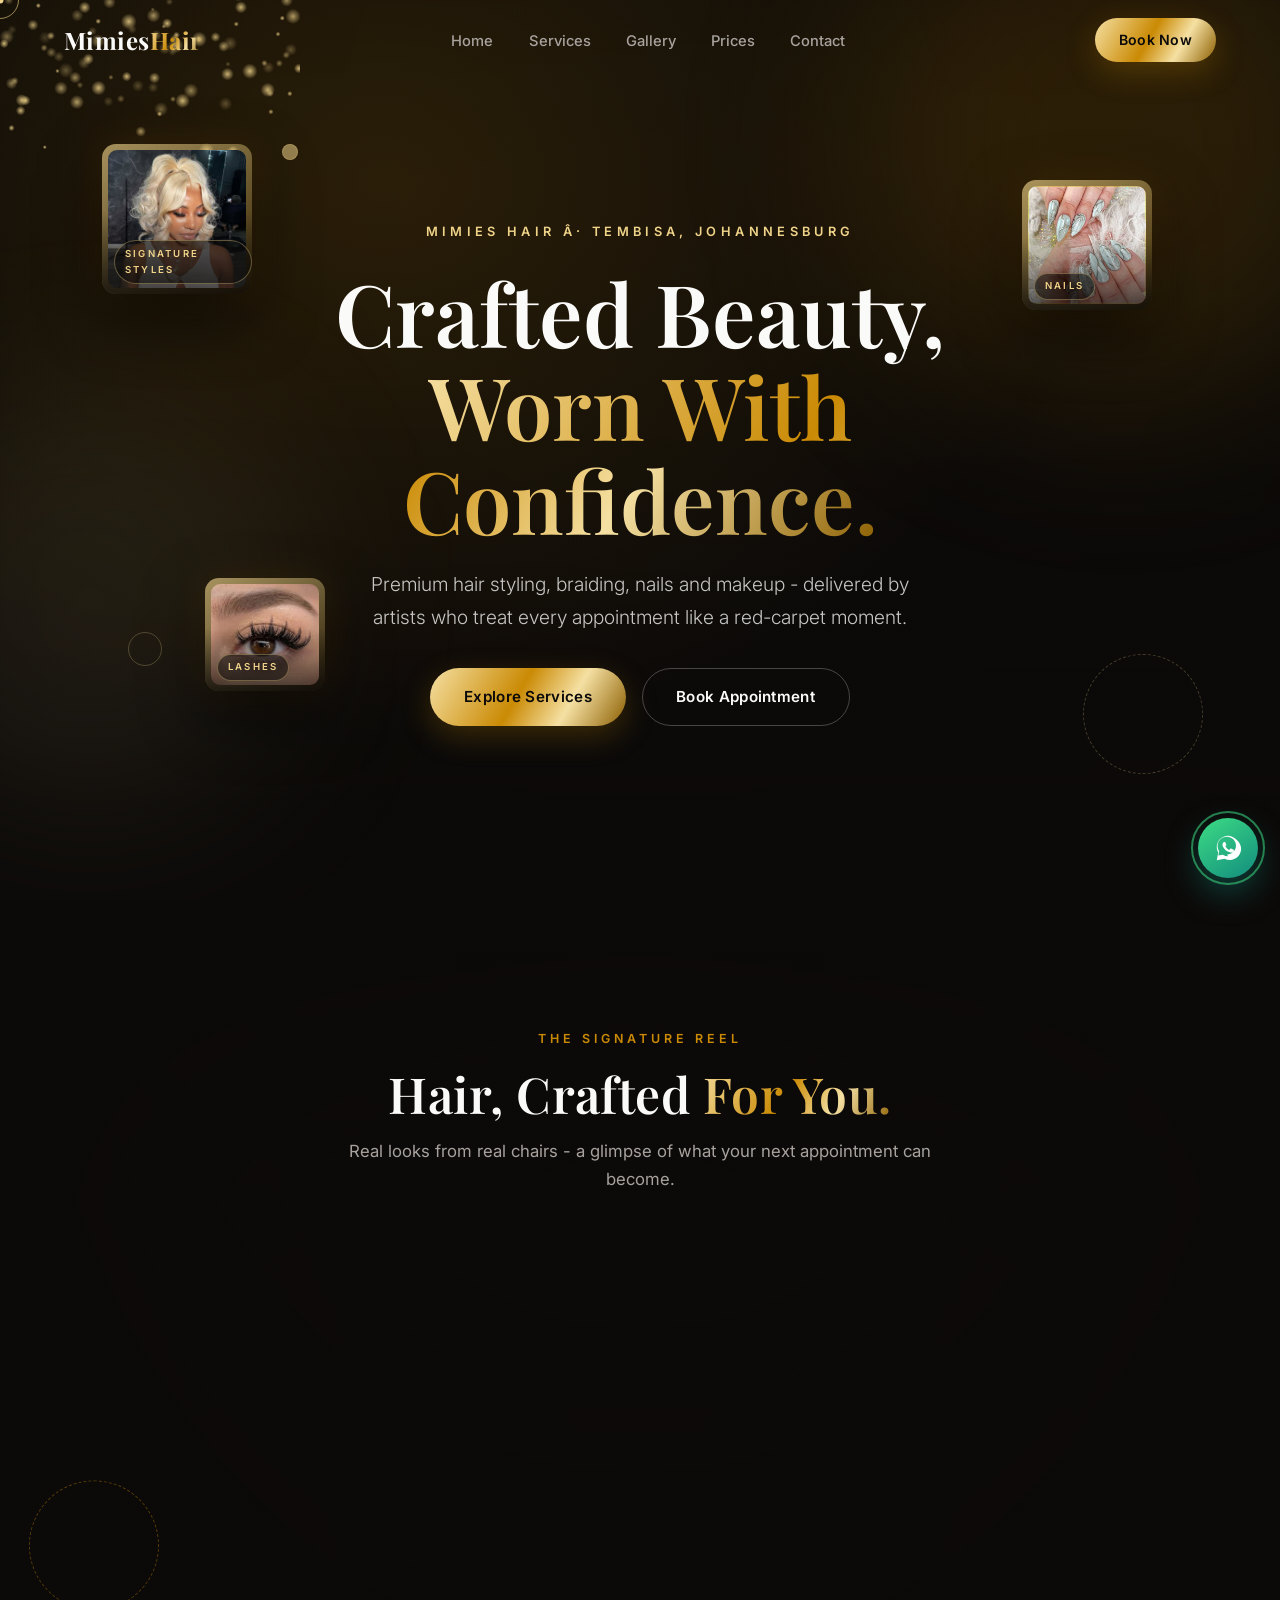
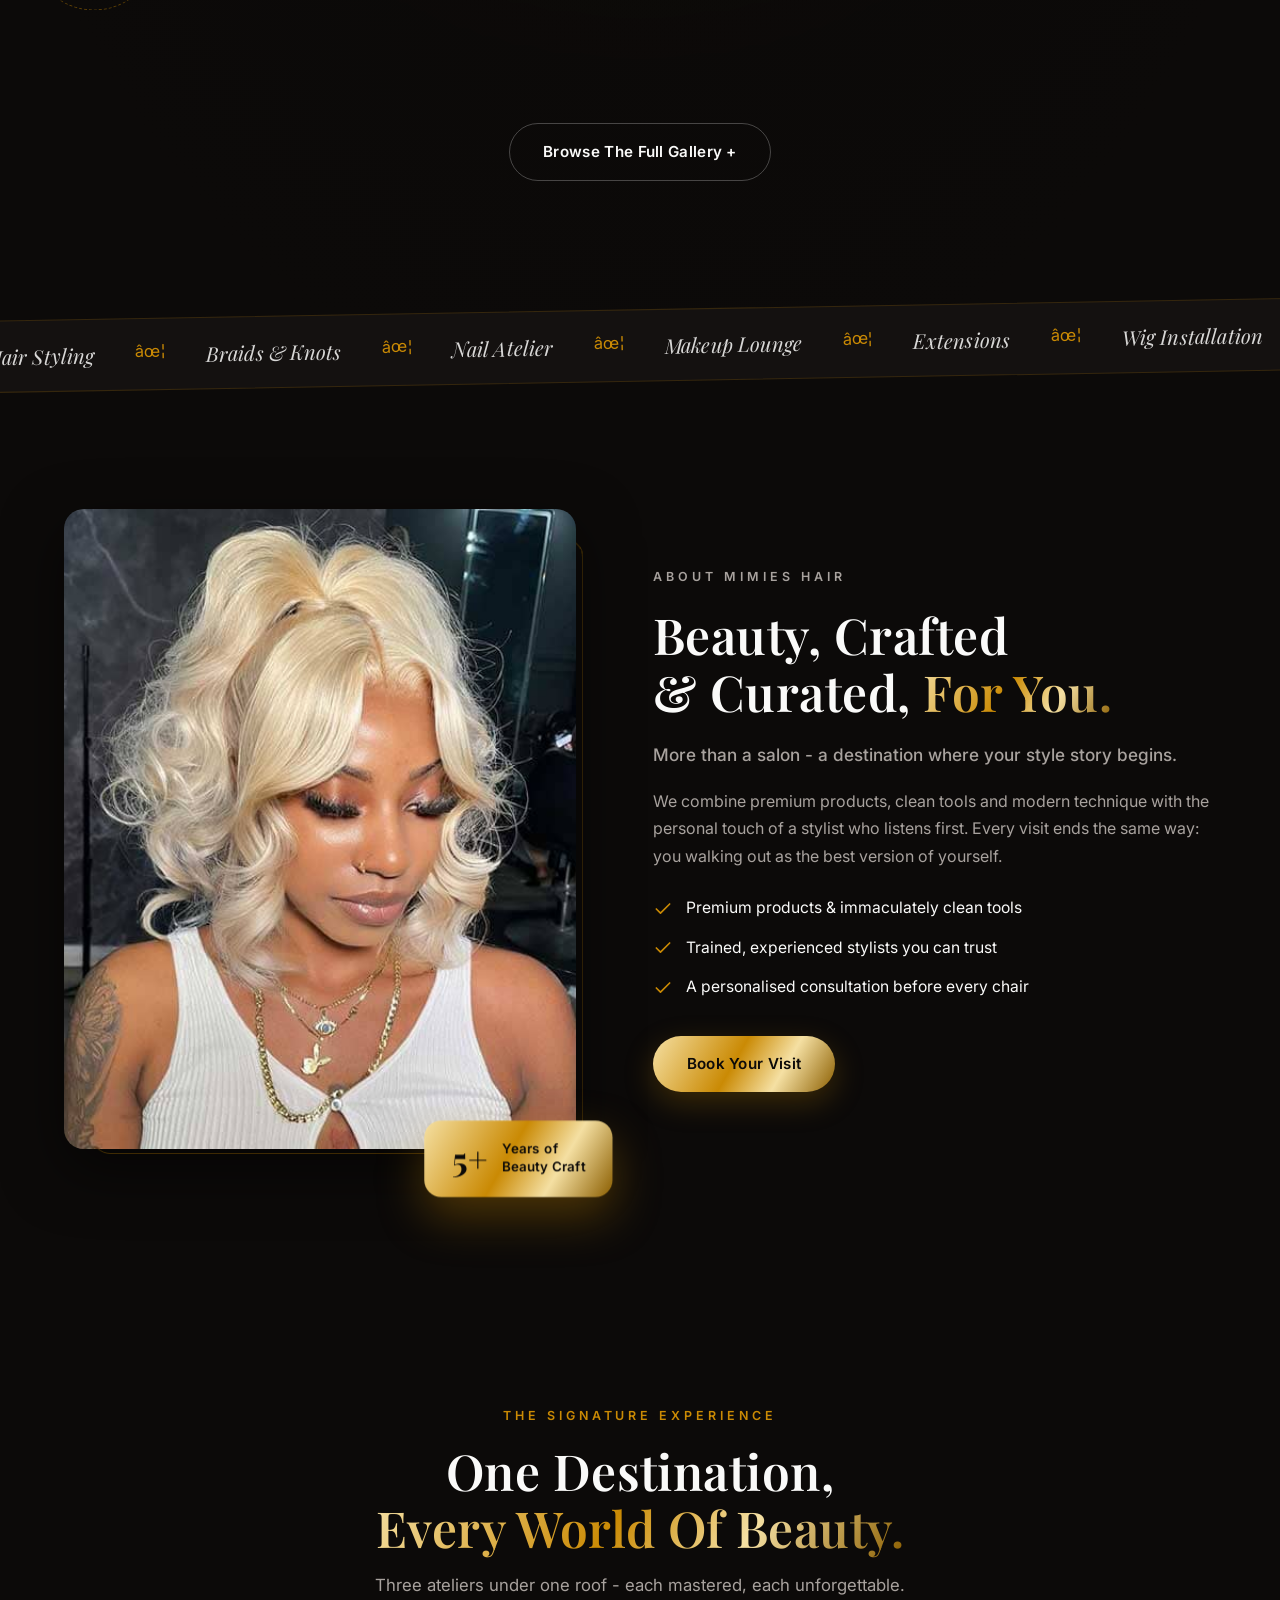
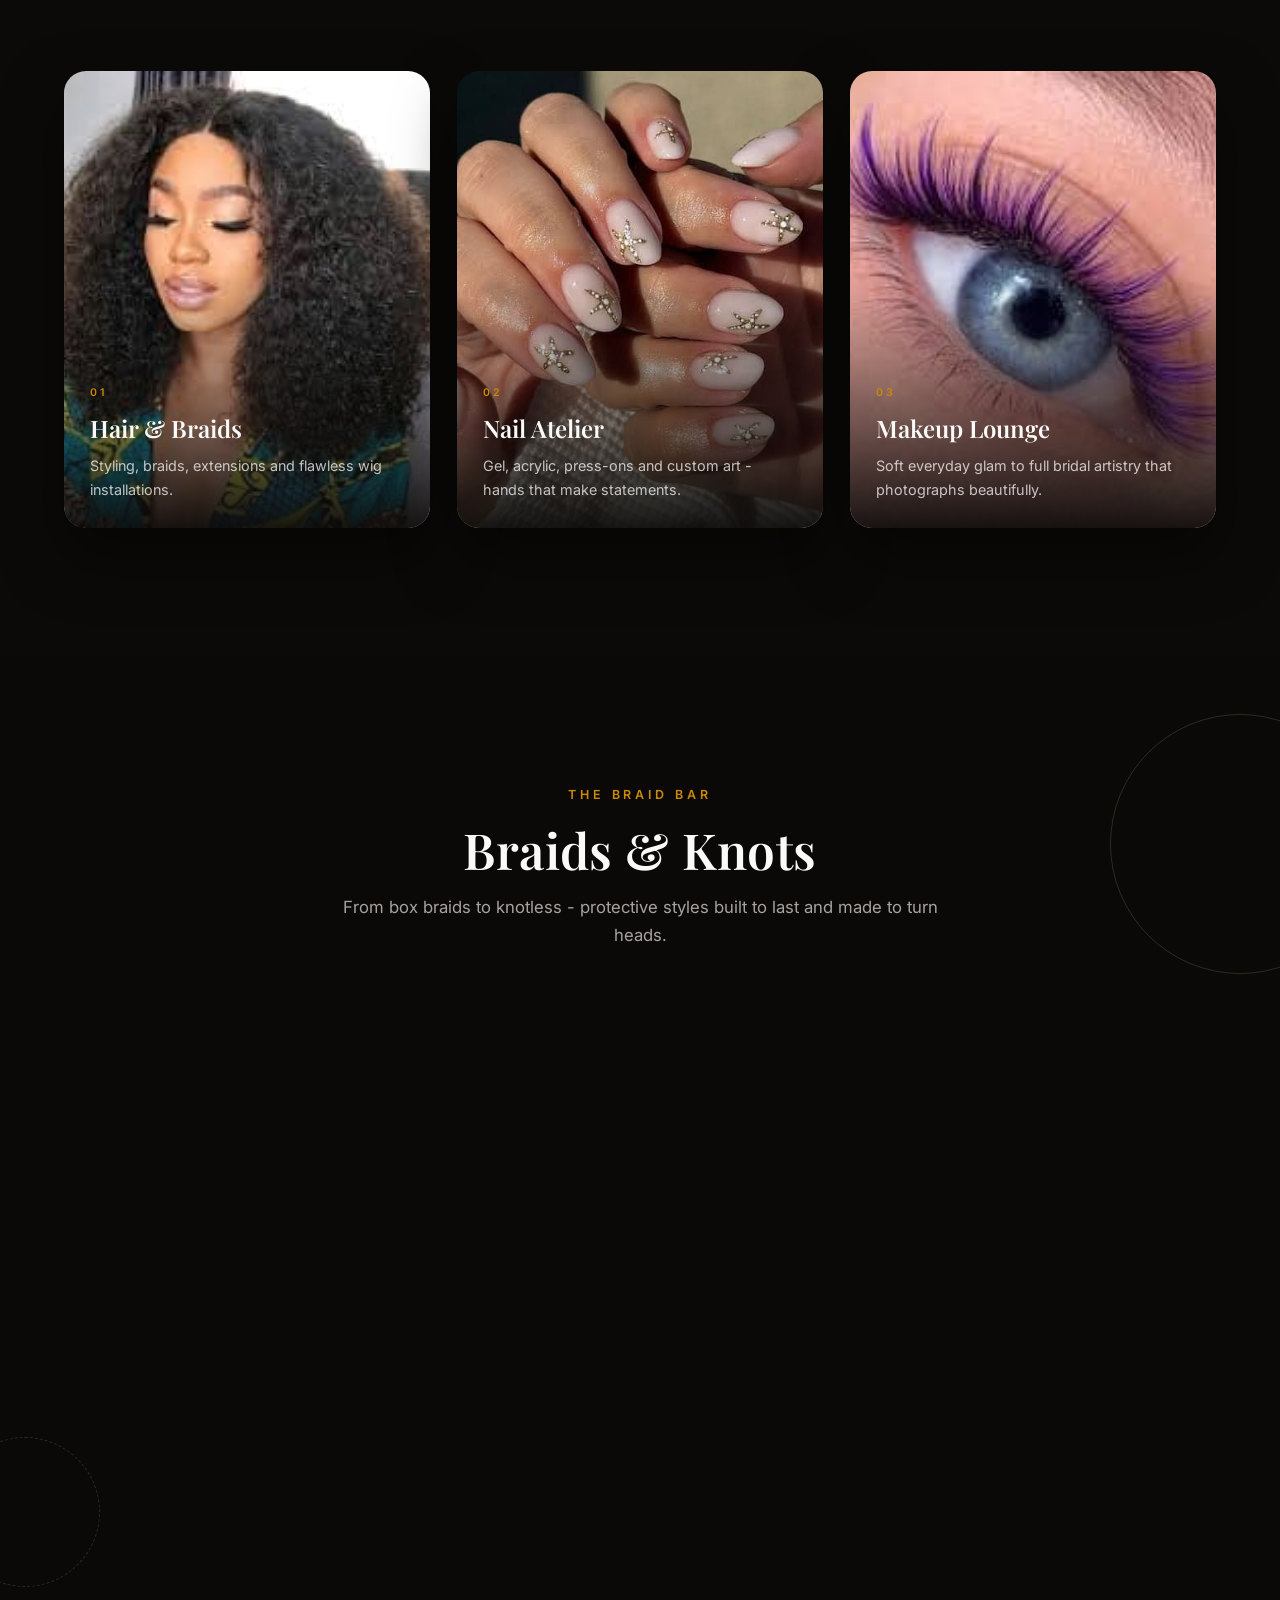
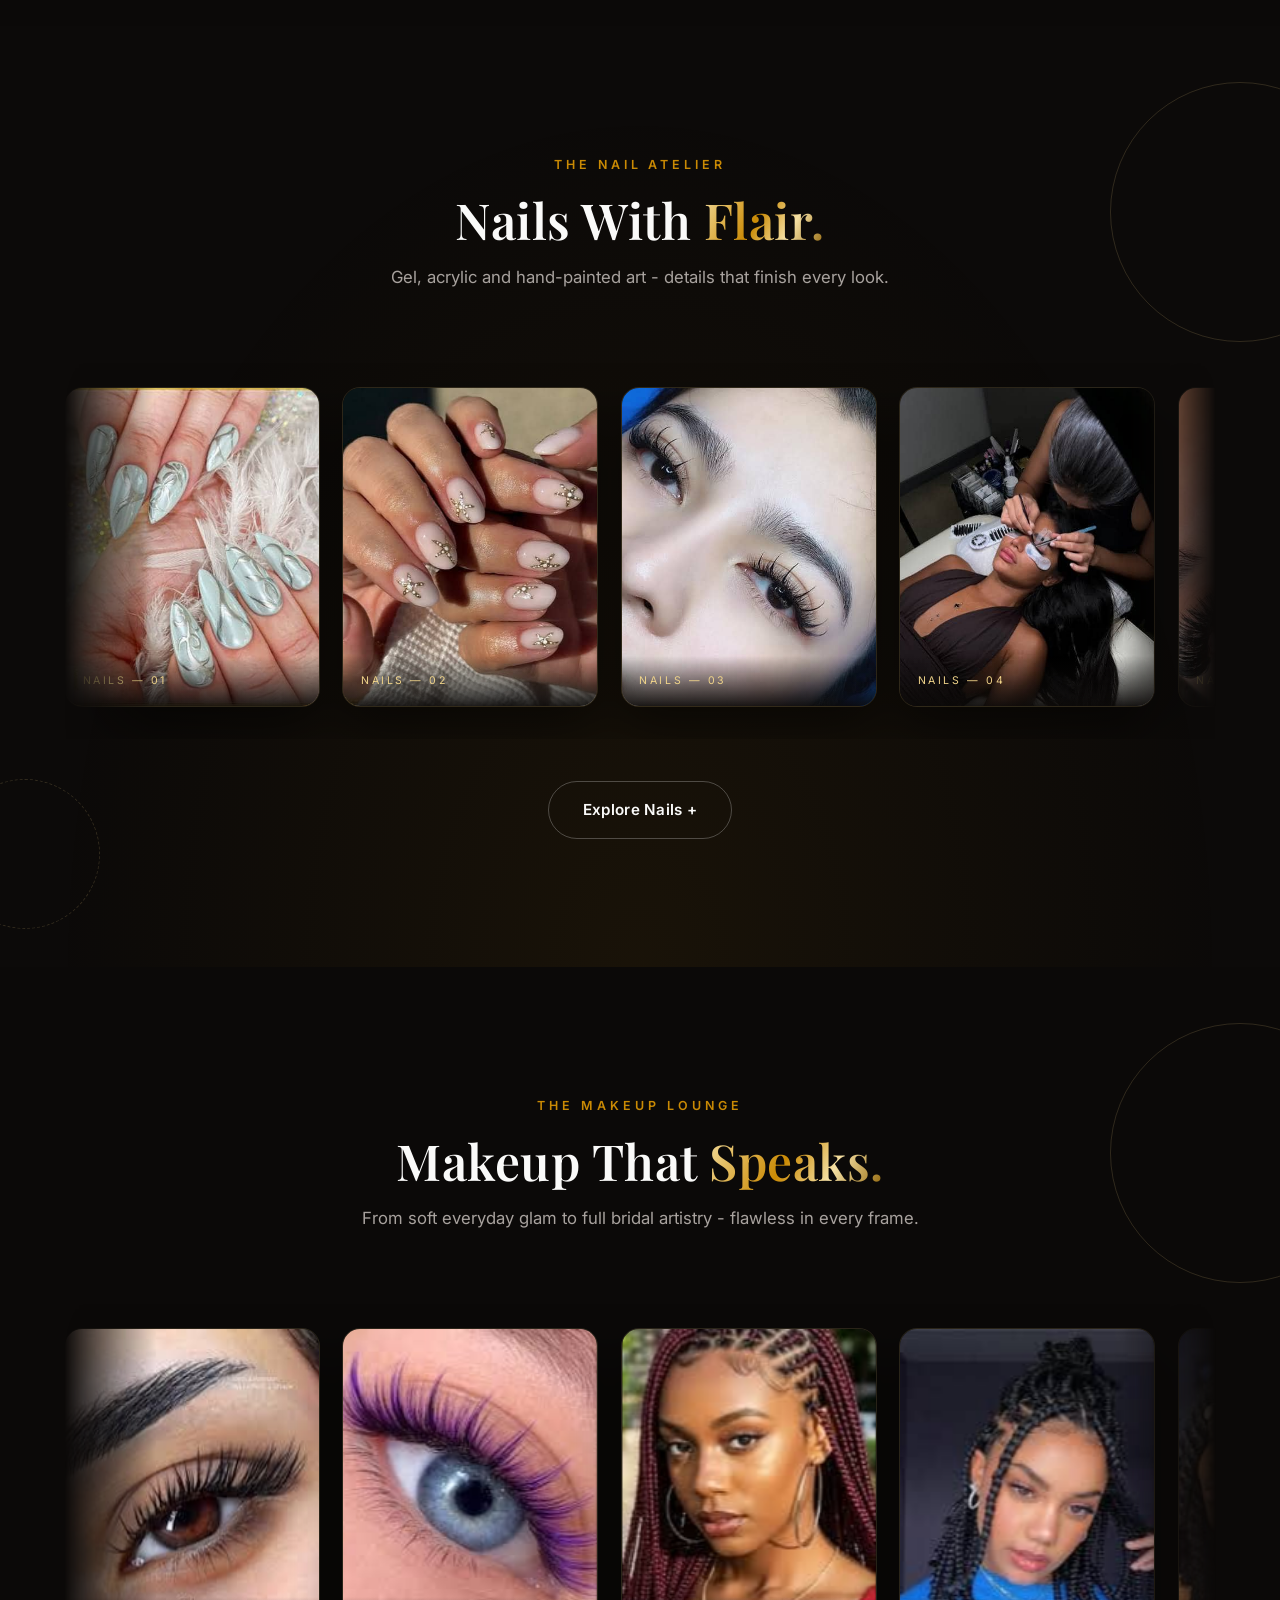
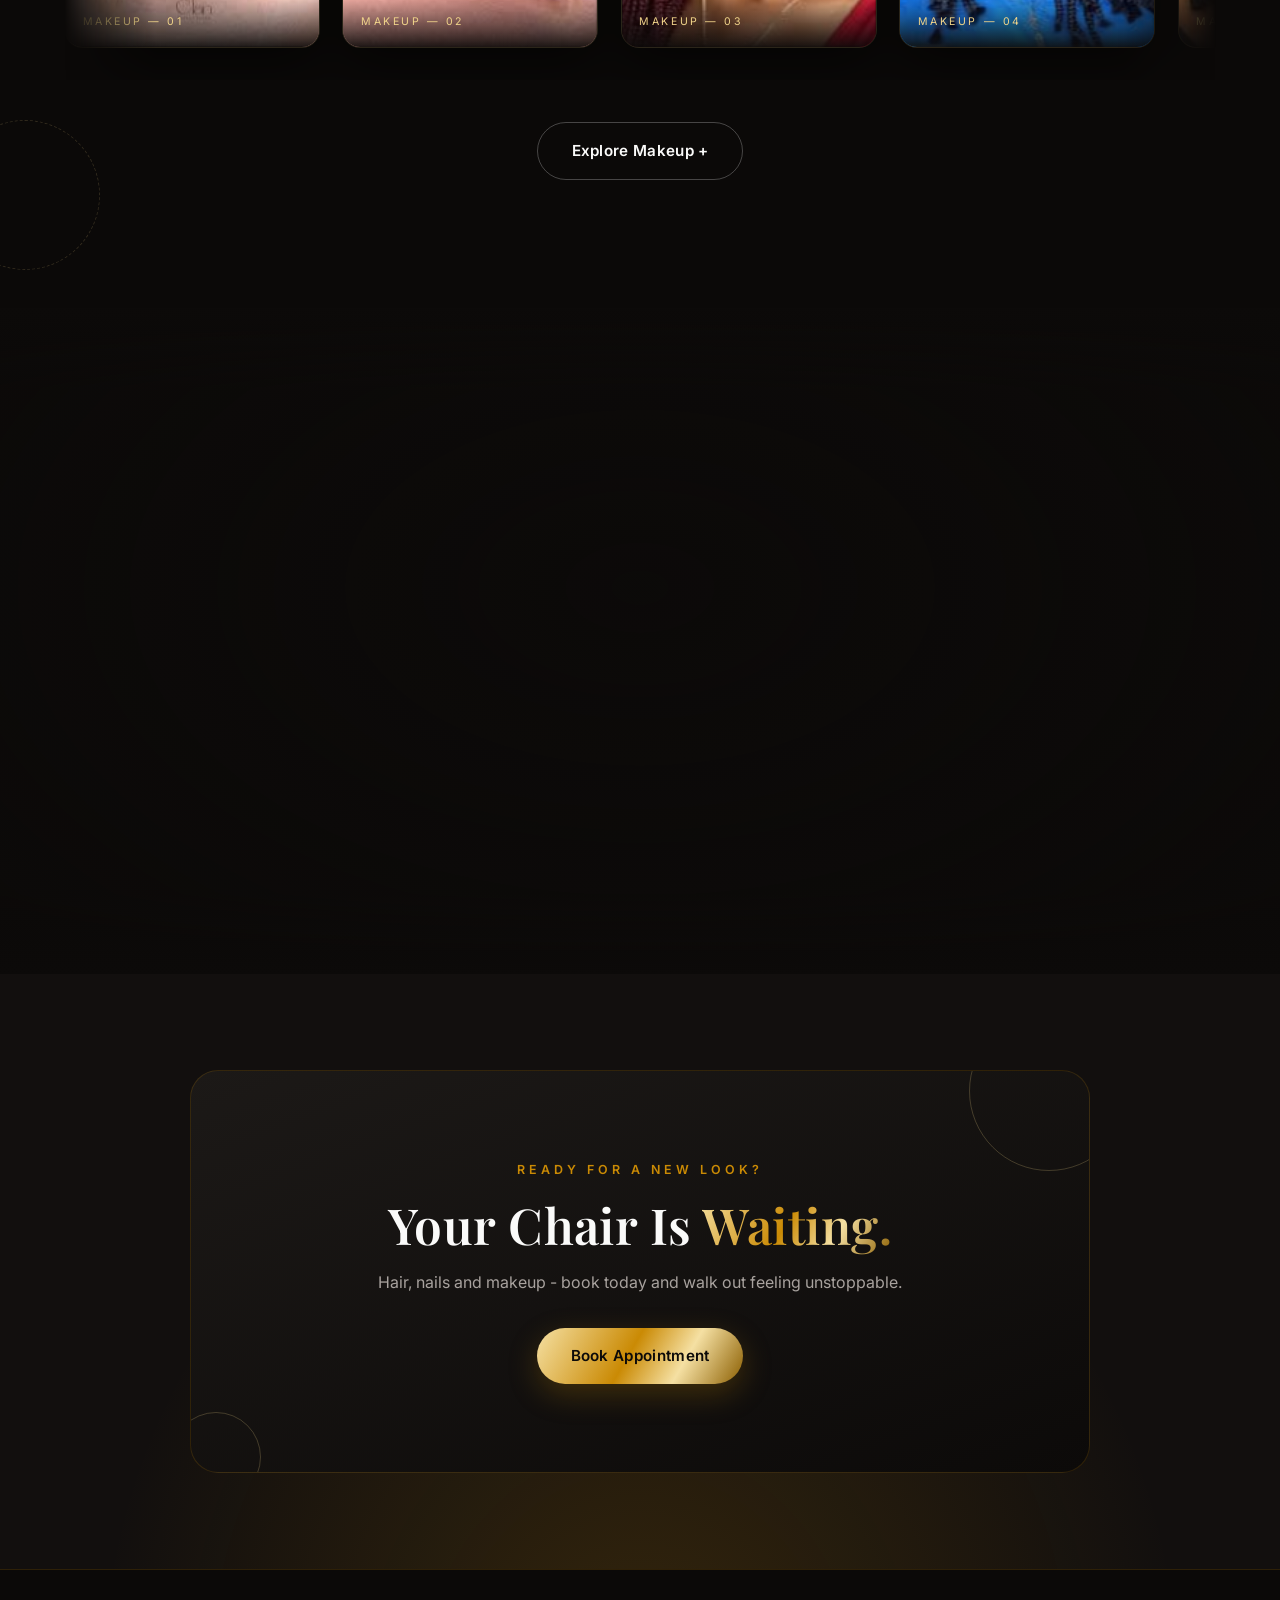
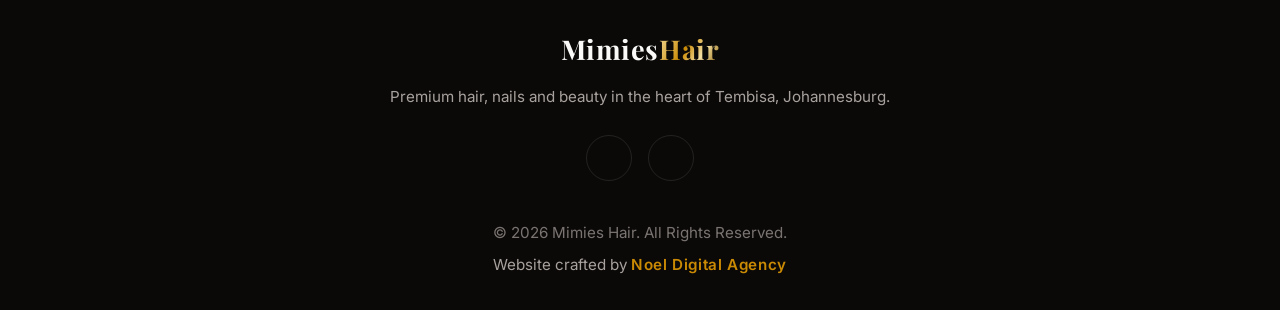
==== commit 3e9d2b51: "Remove encoding-corrupted symbols from pricing and pages - plain hyphen ranges, drop confusing USD c" ====
--- a/index.html
+++ b/index.html
@@ -82,7 +82,7 @@
         </nav>
     </header>
 
-    <!-- HERO â€” 3D SCENE -->
+    <!-- HERO - 3D SCENE -->
     <section class="hero" id="home" data-scene>
         <video class="hero-video" autoplay muted loop playsinline aria-hidden="true">
             <source src="hero/salon-tour.mp4" type="video/mp4">
@@ -103,7 +103,7 @@
                 <span class="gold-text">Worn With Confidence.</span>
             </h1>
             <p class="hero-text reveal-up" data-delay="3">
-                Premium hair styling, braiding, nails and makeup â€” delivered by artists who
+                Premium hair styling, braiding, nails and makeup - delivered by artists who
                 treat every appointment like a red-carpet moment.
             </p>
             <div class="hero-buttons reveal-up" data-delay="4">
@@ -137,7 +137,7 @@
         </div>
     </section>
 
-    <!-- 3D SLIDING CARDS â€” THE SIGNATURE REEL -->
+    <!-- 3D SLIDING CARDS - THE SIGNATURE REEL -->
     <section class="gallery section" id="gallery">
         <video class="reel-video-bg" autoplay muted loop playsinline aria-hidden="true">
             <source src="hero/salon-tour.mp4" type="video/mp4">
@@ -147,7 +147,7 @@
         <div class="section-heading reveal-up">
             <p class="section-label">The Signature Reel</p>
             <h2 class="section-title">Hair, Crafted <span class="gold-text">For You.</span></h2>
-            <p>Real looks from real chairs â€” a glimpse of what your next appointment can become.</p>
+            <p>Real looks from real chairs - a glimpse of what your next appointment can become.</p>
         </div>
 
         <div class="coverflow" id="coverflow">
@@ -230,7 +230,7 @@
                 <p class="section-label">About Mimies Hair</p>
                 <h2 class="section-title">Beauty, Crafted<br>&amp; Curated, <span class="gold-text">For You.</span></h2>
                 <p class="about-lead">
-                    More than a salon â€” a destination where your style story begins.
+                    More than a salon - a destination where your style story begins.
                 </p>
                 <p>
                     We combine premium products, clean tools and modern technique with the
@@ -252,7 +252,7 @@
         <div class="section-heading reveal-up">
             <p class="section-label">The Signature Experience</p>
             <h2 class="section-title">One Destination,<br><span class="gold-text">Every World Of Beauty.</span></h2>
-            <p>Three ateliers under one roof â€” each mastered, each unforgettable.</p>
+            <p>Three ateliers under one roof - each mastered, each unforgettable.</p>
         </div>
 
         <div class="signature-grid">
@@ -271,7 +271,7 @@
                 <div class="signature-info">
                     <span>02</span>
                     <h3>Nail Atelier</h3>
-                    <p>Gel, acrylic, press-ons and custom art â€” hands that make statements.</p>
+                    <p>Gel, acrylic, press-ons and custom art - hands that make statements.</p>
                 </div>
             </a>
             <a href="gallery.html" class="signature-card reveal-up" data-delay="3" data-tilt>
@@ -291,7 +291,7 @@
         <div class="section-heading reveal-up">
             <p class="section-label">The Braid Bar</p>
             <h2 class="section-title">Braids &amp; Knots</h2>
-            <p>From box braids to knotless â€” protective styles built to last and made to turn heads.</p>
+            <p>From box braids to knotless - protective styles built to last and made to turn heads.</p>
         </div>
         <div class="slide-viewport reveal-up">
             <div class="slide-track" data-carousel="braids"></div>
@@ -304,7 +304,7 @@
         <div class="section-heading reveal-up">
             <p class="section-label">The Nail Atelier</p>
             <h2 class="section-title">Nails With <span class="gold-text">Flair.</span></h2>
-            <p>Gel, acrylic and hand-painted art â€” details that finish every look.</p>
+            <p>Gel, acrylic and hand-painted art - details that finish every look.</p>
         </div>
         <div class="slide-viewport reveal-up">
             <div class="slide-track slide-track-reverse" data-carousel="nails"></div>
@@ -317,7 +317,7 @@
         <div class="section-heading reveal-up">
             <p class="section-label">The Makeup Lounge</p>
             <h2 class="section-title">Makeup That <span class="gold-text">Speaks.</span></h2>
-            <p>From soft everyday glam to full bridal artistry â€” flawless in every frame.</p>
+            <p>From soft everyday glam to full bridal artistry - flawless in every frame.</p>
         </div>
         <div class="slide-viewport reveal-up">
             <div class="slide-track" data-carousel="makeup"></div>
@@ -325,7 +325,7 @@
         <p class="gallery-more reveal-up"><a href="gallery.html" class="secondary-btn">Explore Makeup +</a></p>
     </section>
 
-    <!-- VIDEO BANNER â€” INSIDE THE SALON -->
+    <!-- VIDEO BANNER - INSIDE THE SALON -->
     <section class="video-banner">
         <video class="video-banner-bg" autoplay muted loop playsinline aria-hidden="true">
             <source src="hero/salon-tour.mp4" type="video/mp4">
@@ -336,7 +336,7 @@
             <p class="section-label reveal-up">Inside The Salon</p>
             <h2 class="section-title reveal-up" data-delay="1">Every Visit,<br>A <span class="gold-text">Transformation.</span></h2>
             <p class="reveal-up" data-delay="2">
-                Step into a space designed around you â€” premium products, spotless tools,
+                Step into a space designed around you - premium products, spotless tools,
                 and artists who obsess over the details you deserve.
             </p>
             <div class="hero-buttons reveal-up" data-delay="3">
@@ -353,7 +353,7 @@
             <div class="cta-orb cta-orb-2"></div>
             <p class="section-label">Ready for a New Look?</p>
             <h2 class="section-title">Your Chair Is <span class="gold-text">Waiting.</span></h2>
-            <p>Hair, nails and makeup â€” book today and walk out feeling unstoppable.</p>
+            <p>Hair, nails and makeup - book today and walk out feeling unstoppable.</p>
             <a href="contact.html" class="primary-btn">Book Appointment</a>
         </div>
     </section>
@@ -372,7 +372,7 @@
                 </a>
             </div>
         </div>
-        <p class="copyright">Â© 2026 Mimies Hair. All Rights Reserved.</p>
+        <p class="copyright">&copy; 2026 Mimies Hair. All Rights Reserved.</p>
         <p class="credit">Website crafted by <a href="#" target="_blank" rel="noopener">Noel Digital Agency</a></p>
     </footer>
 
--- a/style.css
+++ b/style.css
@@ -1,5 +1,5 @@
 ﻿/* ============================================================
-   MIMIES HAIR â€” Black & Gold Luxury
+   MIMIES HAIR - Black & Gold Luxury
    ============================================================ */
 
 :root {
@@ -204,7 +204,7 @@
 }
 .secondary-btn:hover { border-color: var(--gold); color: var(--gold-light); transform: translateY(-3px); }
 
-/* Reveal animations â€” cinematic 3D entrances */
+/* Reveal animations - cinematic 3D entrances */
 .reveal-up, .reveal-left, .reveal-right {
     opacity: 0;
     transition: opacity 0.9s var(--ease), transform 1s var(--ease);
@@ -691,7 +691,7 @@
 .service-card a:hover { gap: 0.9rem; color: var(--gold-light); }
 
 /* ============================================================
-   GALLERY â€” 3D COVERFLOW
+   GALLERY - 3D COVERFLOW
    ============================================================ */
 .coverflow {
     position: relative;
@@ -760,11 +760,11 @@
     50% { opacity: 1; }
 }
 
-/* GSAP driven â€” disable native scroll while pinned */
+/* GSAP driven - disable native scroll while pinned */
 body.coverflow-pinned .coverflow-viewport { overflow: visible; }
 
 /* ============================================================
-   SALON TOUR â€” 3D VIDEO STAGE
+   SALON TOUR - 3D VIDEO STAGE
    ============================================================ */
 .tour { background: radial-gradient(ellipse at 50% 0%, rgba(202, 138, 4, 0.08), transparent 60%); }
 .tour-stage {
@@ -838,7 +838,7 @@
 .tour-tag-2 { bottom: 14%; right: 2%; }
 
 /* ============================================================
-   PRICING â€” R30 to R400
+   PRICING - R400 to R800
    ============================================================ */
 .pricing { background: rgba(20, 17, 16, 0.86); }
 .pricing-grid {
@@ -1296,7 +1296,7 @@
 .svc-header, .gal-header { background: rgba(20, 17, 16, 0.8); }
 
 /* ============================================================
-   SERVICES PAGE â€” video background + tilt cards
+   SERVICES PAGE - video background + tilt cards
    ============================================================ */
 .svc-services {
     position: relative;
@@ -1419,7 +1419,7 @@
 .svc-card > a:hover { gap: 0.9rem; color: var(--gold-light); }
 
 /* ============================================================
-   HOW IT WORKS â€” steps
+   HOW IT WORKS - steps
    ============================================================ */
 .steps {
     background: rgba(12, 10, 9, 0.88);
@@ -1650,7 +1650,7 @@
 .gg-item:hover .gg-cap { opacity: 1; transform: none; }
 
 /* ============================================================
-   CONTACT PAGE â€” info cards + booking form
+   CONTACT PAGE - info cards + booking form
    ============================================================ */
 .contact { background: rgba(12, 10, 9, 0.9); }
 .contact-intro { color: var(--muted); margin-bottom: 1.6rem; }
@@ -1801,7 +1801,7 @@
 }
 
 /* ============================================================
-   CATEGORY CAROUSELS â€” 3D sliding strips
+   CATEGORY CAROUSELS - 3D sliding strips
    ============================================================ */
 .gallery-more { text-align: center; margin-top: 2.6rem; }
 .cat-carousel { background: rgba(12, 10, 9, 0.88); }
@@ -1876,7 +1876,7 @@
 .slide-card:hover figcaption { transform: translateY(-4px); }
 
 /* ============================================================
-   VIDEO BANNER â€” full-bleed background (hero.mp4)
+   VIDEO BANNER - full-bleed background (hero.mp4)
    ============================================================ */
 .video-banner {
     position: relative;
@@ -1920,7 +1920,7 @@
 }
 
 /* ============================================================
-   FIXED AMBIENT VIDEO â€” plays behind every page
+   FIXED AMBIENT VIDEO - plays behind every page
    ============================================================ */
 .page-video-bg {
     position: fixed;
@@ -1943,7 +1943,7 @@
 }
 
 /* ============================================================
-   REEL VIDEO BACKGROUND â€” right after hero (home)
+   REEL VIDEO BACKGROUND - right after hero (home)
    ============================================================ */
 .gallery { position: relative; }
 .reel-video-bg {
@@ -1969,7 +1969,7 @@
 .gallery > :not(.reel-video-bg):not(.reel-video-shade) { position: relative; z-index: 2; }
 
 /* ============================================================
-   EXTRA 3D â€” everywhere
+   EXTRA 3D - everywhere
    ============================================================ */
 .price-banner { transform-style: preserve-3d; }
 .socials { perspective: 600px; }
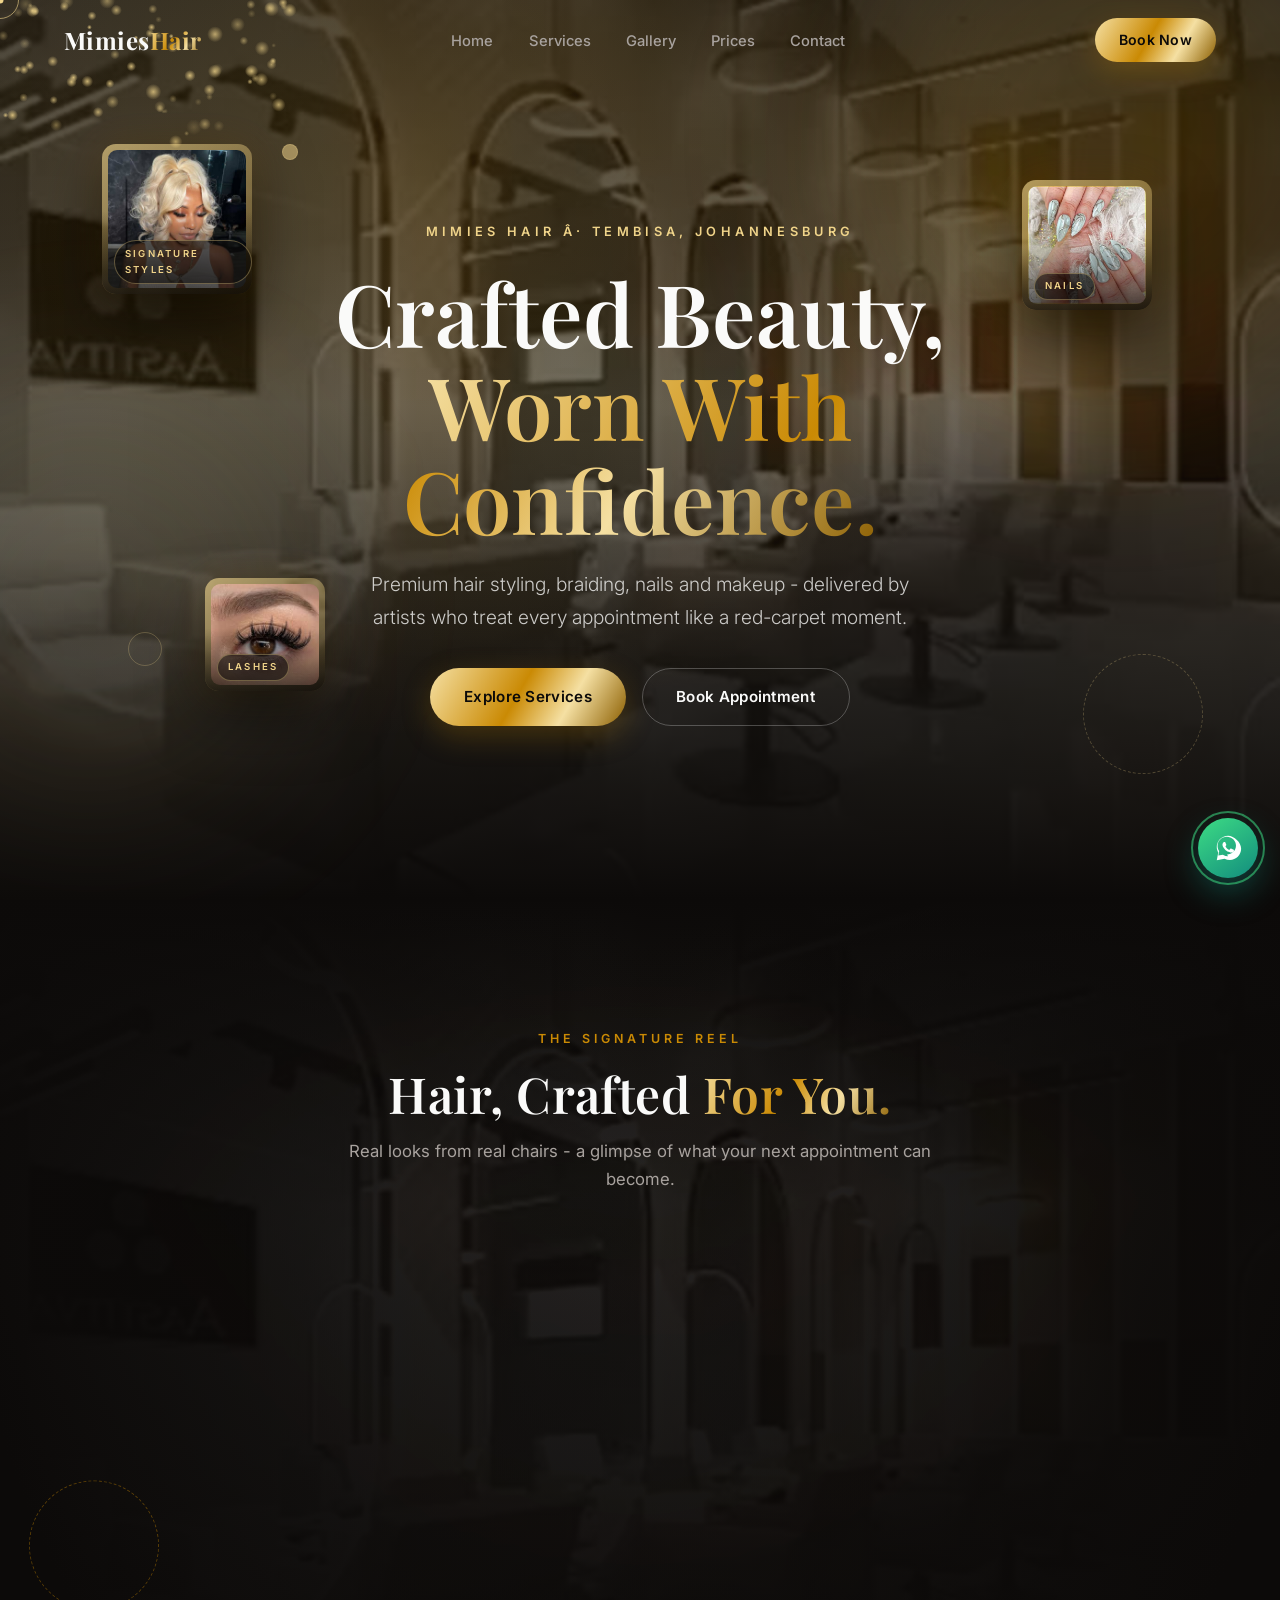
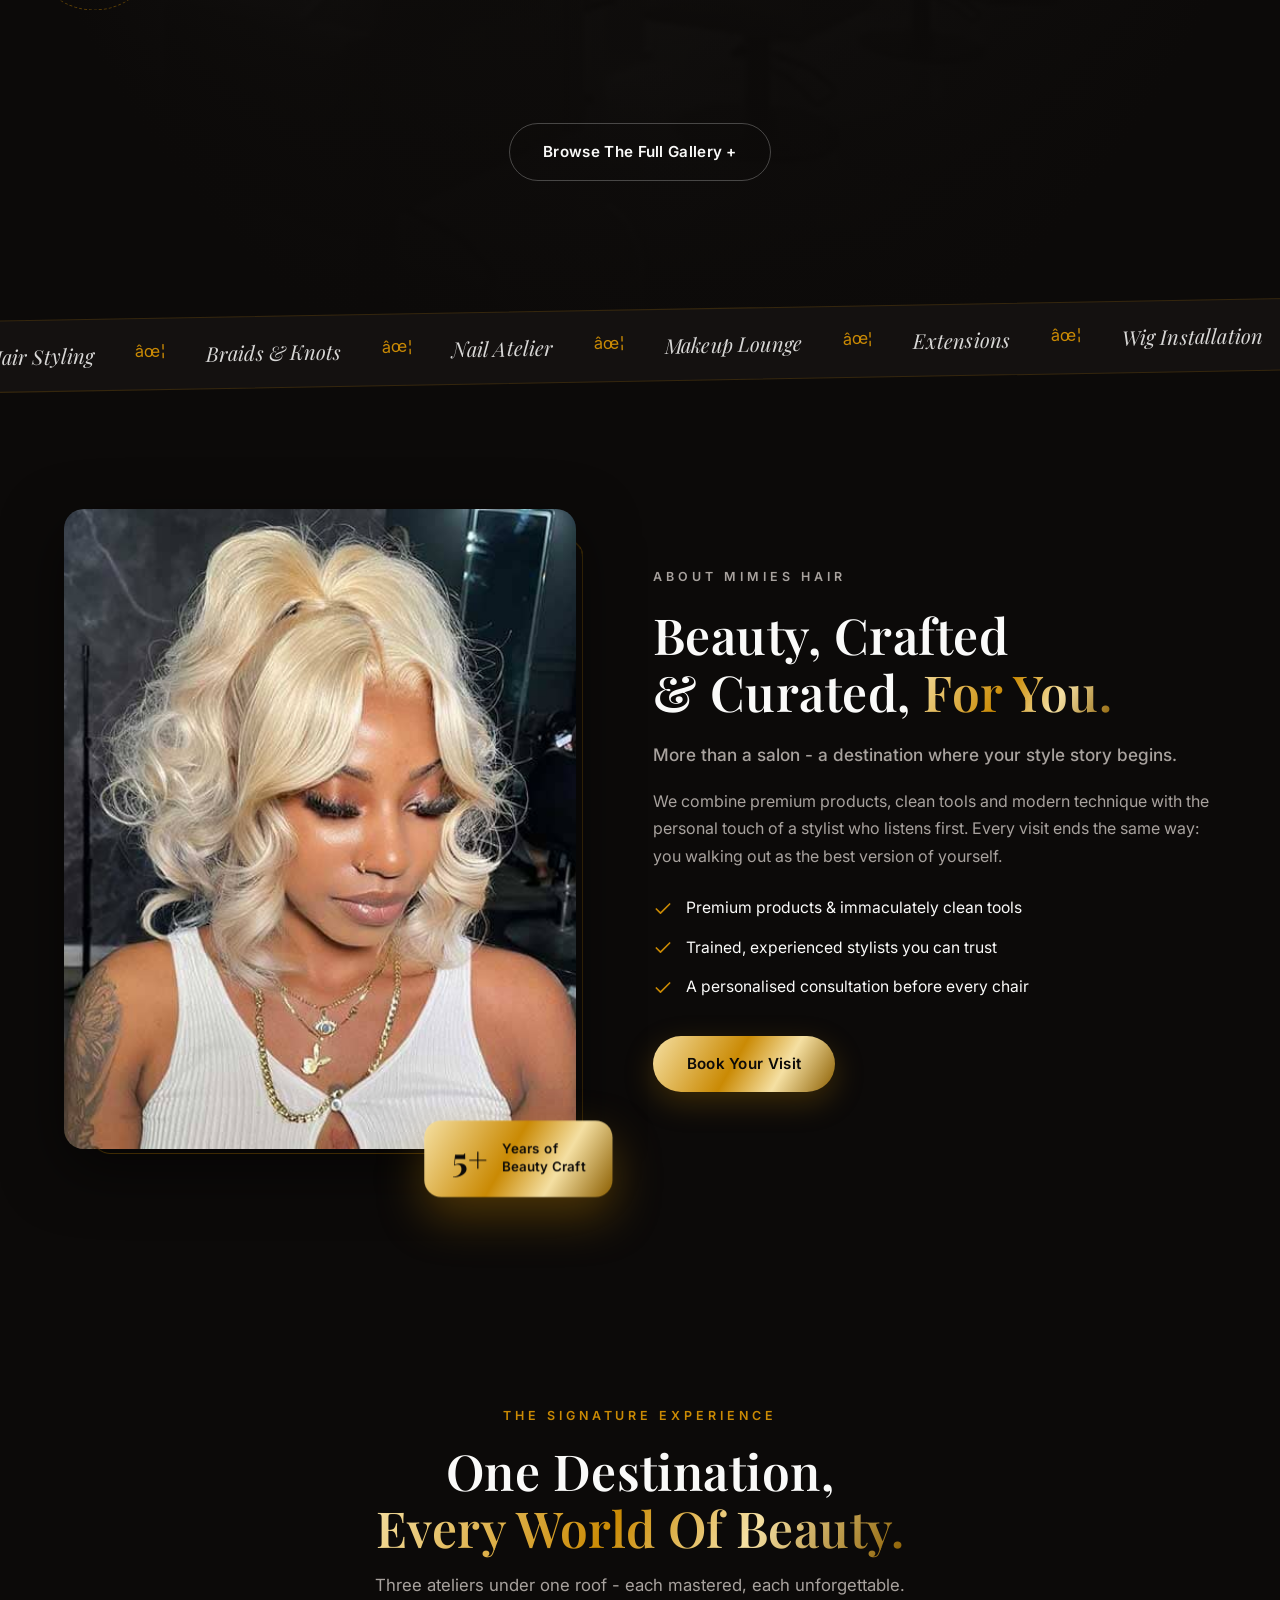
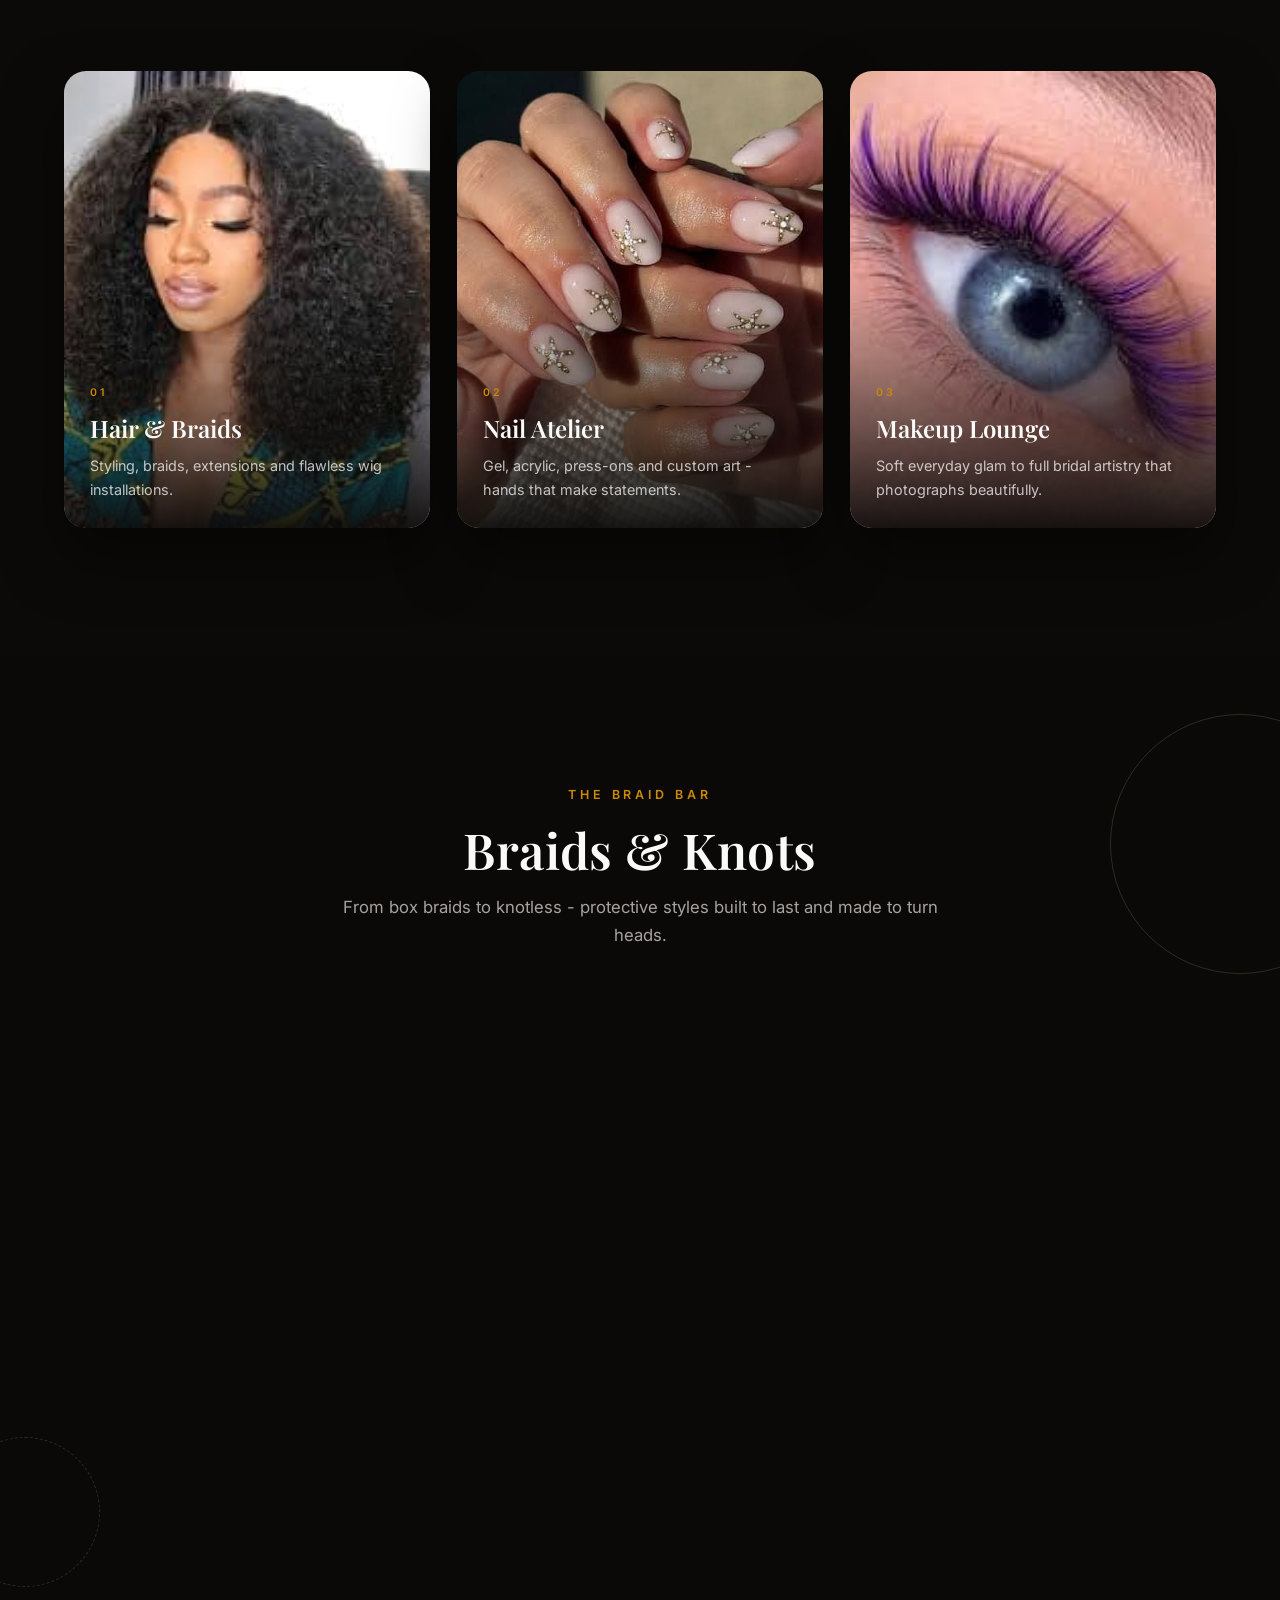
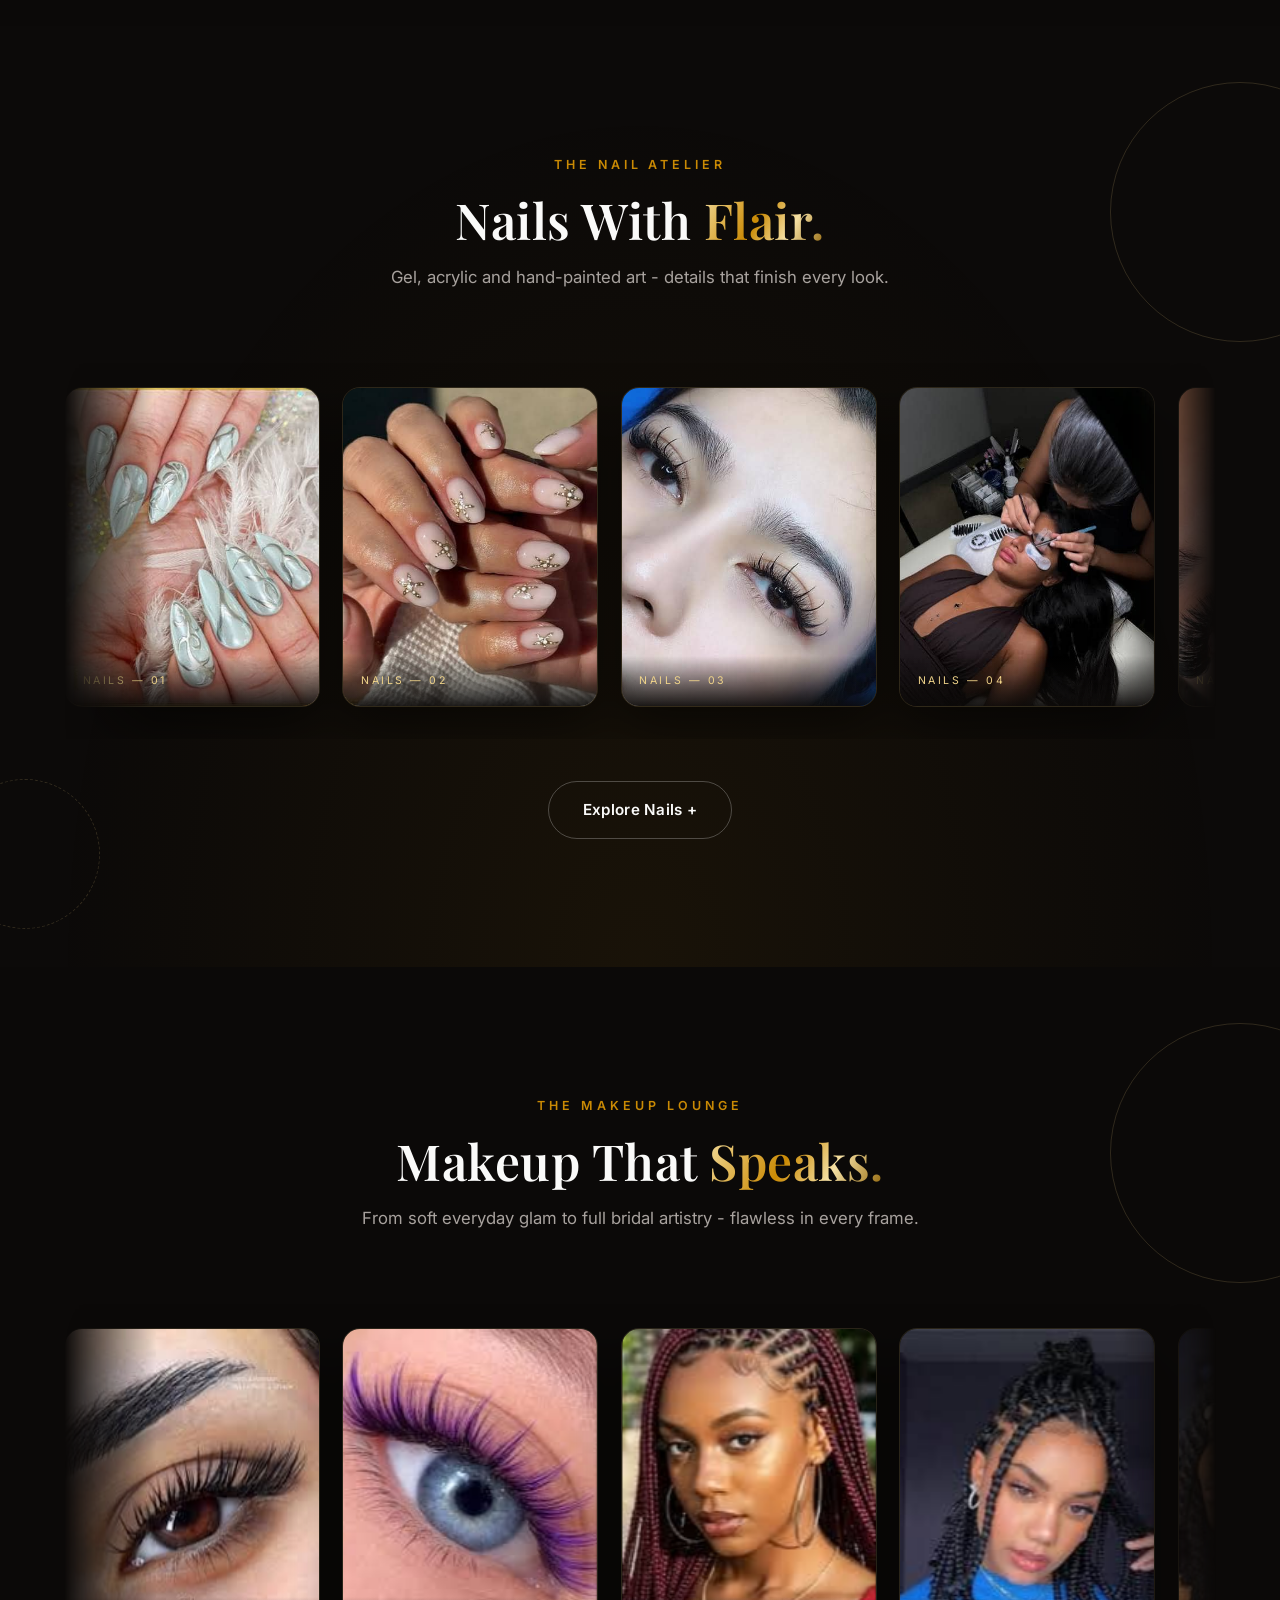
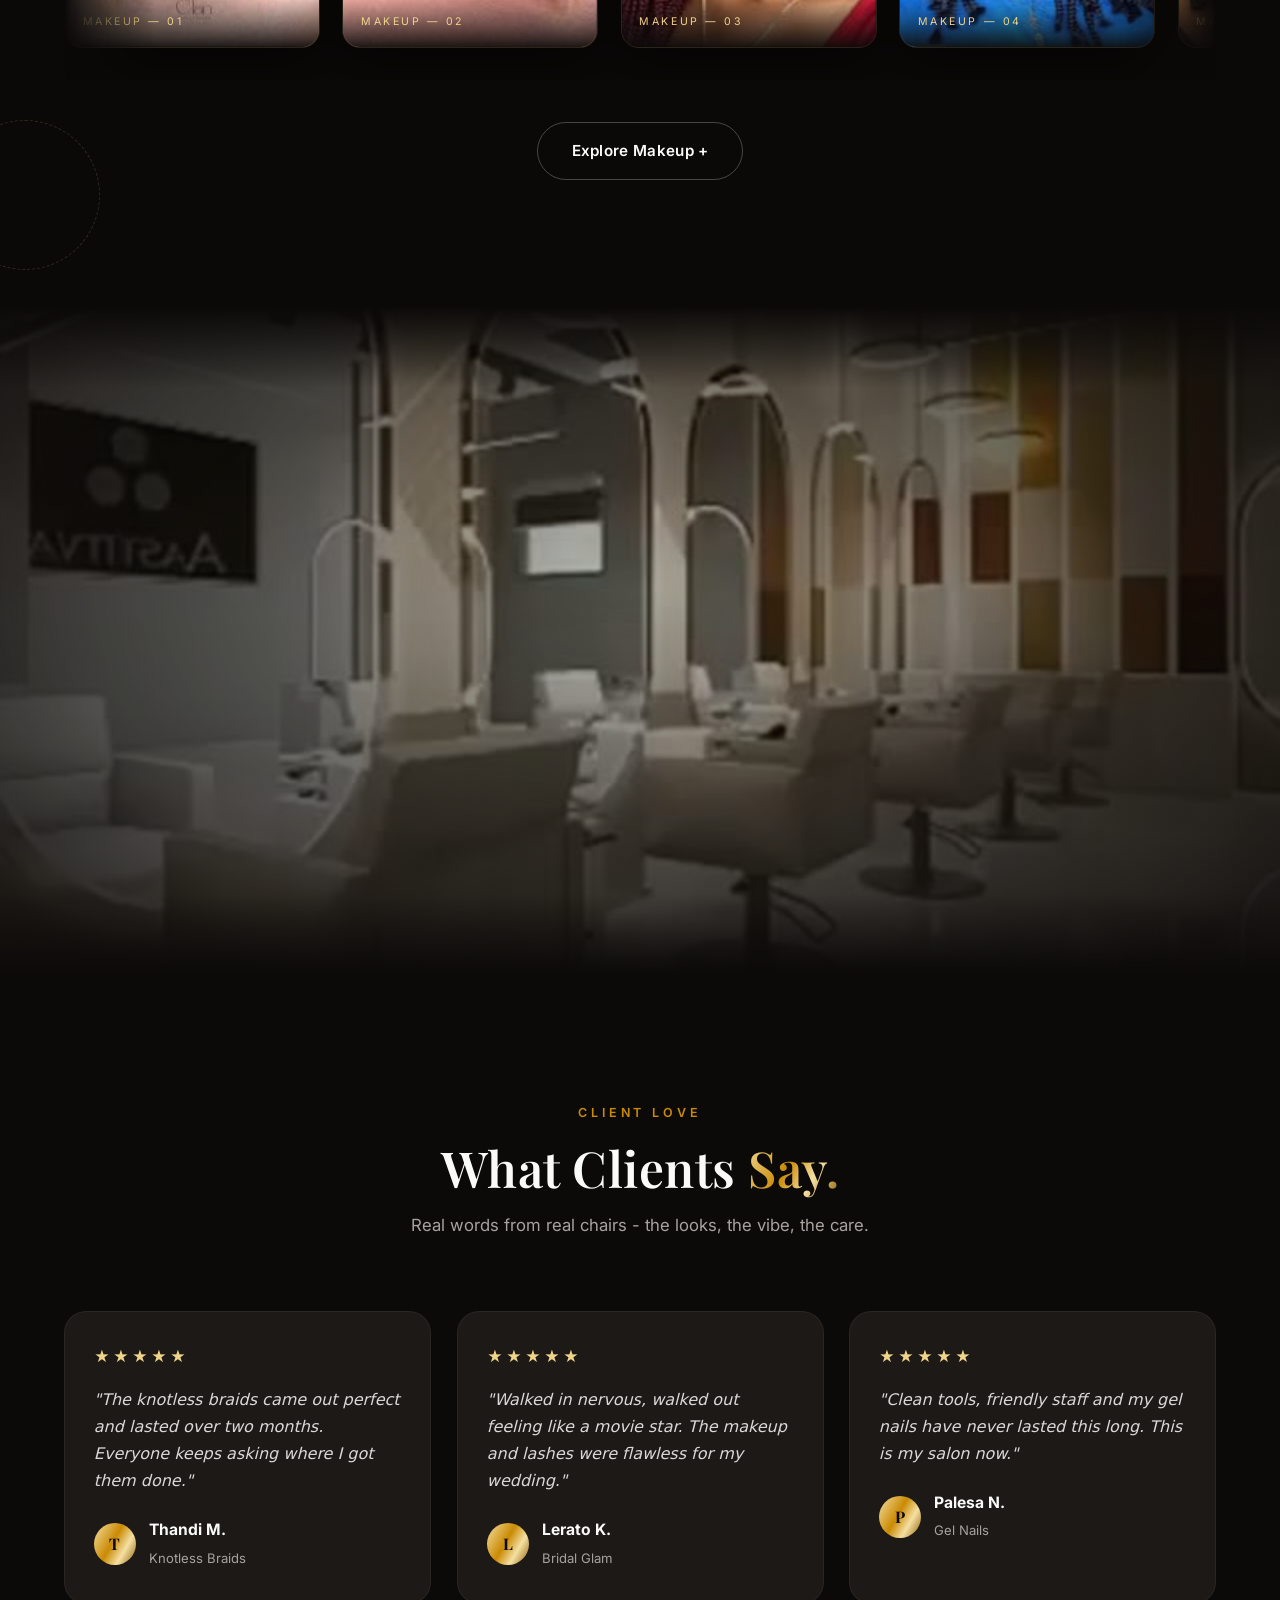
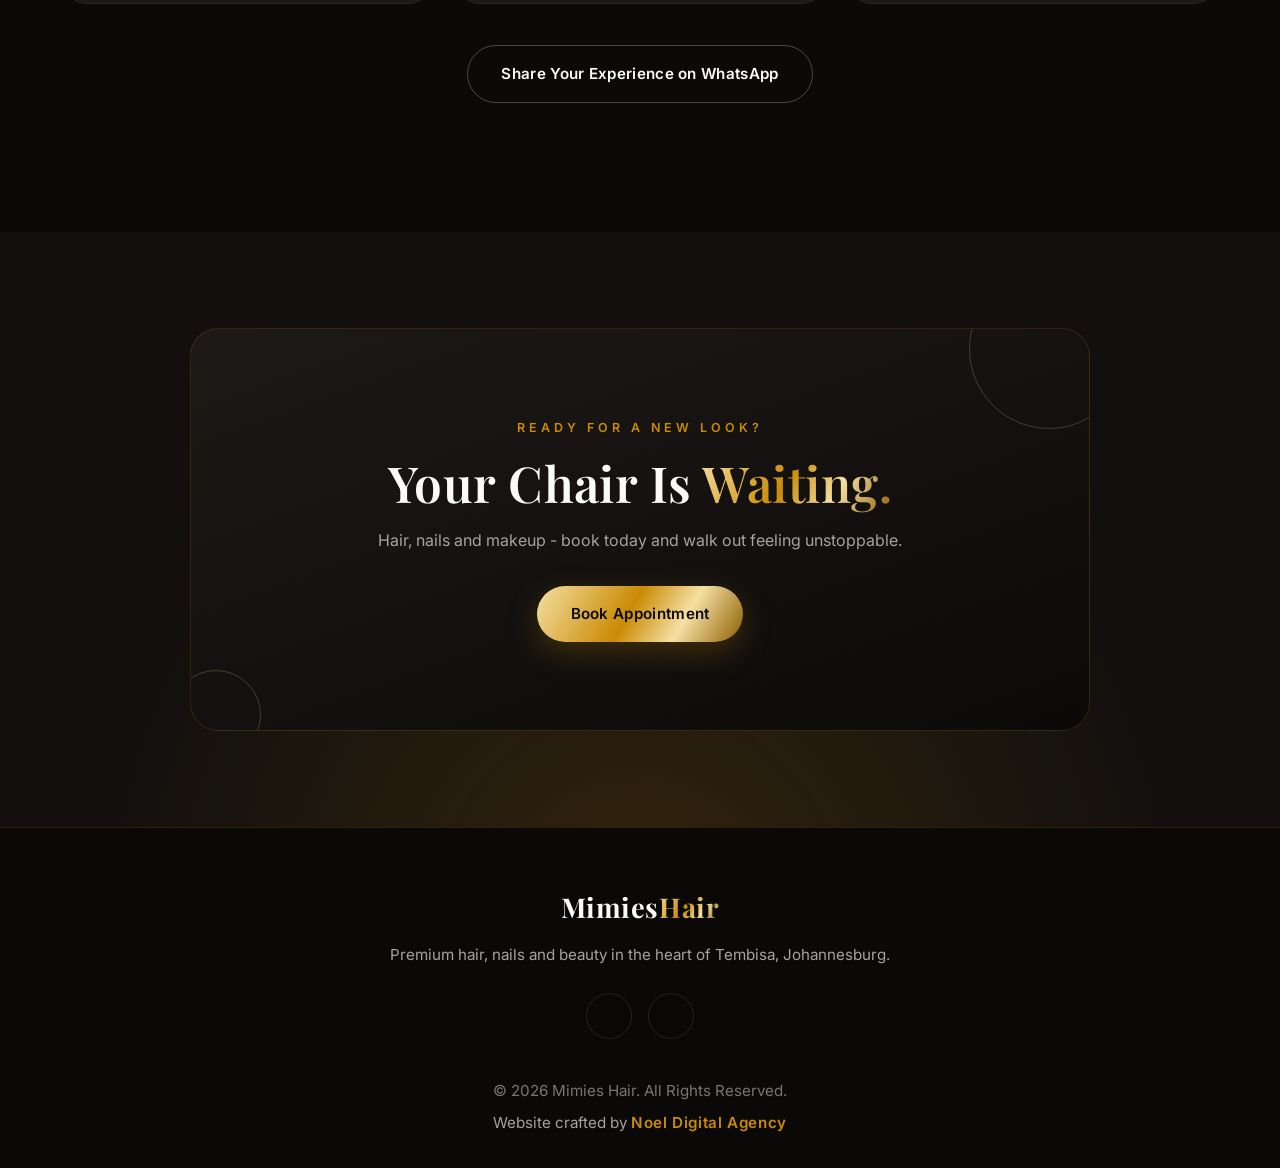
==== commit 303d7d7c: "Portfolio-grade upgrades - WhatsApp booking form, social og image + meta, HairSalon schema, sitemap/" ====
--- a/index.html
+++ b/index.html
@@ -24,6 +24,13 @@
           content="Professional hair styling, braiding, nails, makeup and beauty services in Tembisa, Johannesburg.">
     <meta property="og:type" content="website">
     <meta property="og:locale" content="en_ZA">
+    <meta property="og:image" content="https://noeljaywolf-create.github.io/mimies-hair/assets/og-image.jpg">
+    <meta property="og:url" content="https://noeljaywolf-create.github.io/mimies-hair/">
+    <meta property="og:site_name" content="Mimies Hair">
+    <meta name="twitter:card" content="summary_large_image">
+    <meta name="twitter:title" content="Mimies Hair | Hair Salon in Tembisa">
+    <meta name="twitter:description" content="Professional hair styling, braiding, nails, makeup and beauty services in Tembisa, Johannesburg.">
+    <meta name="twitter:image" content="https://noeljaywolf-create.github.io/mimies-hair/assets/og-image.jpg">
 
     <link rel="icon"
           href="data:image/svg+xml,%3Csvg xmlns='http://www.w3.org/2000/svg' viewBox='0 0 100 100'%3E%3Ctext y='.9em' font-size='90'%3E%F0%9F%92%87%3C/text%3E%3C/svg%3E">
@@ -33,11 +40,52 @@
     <link href="https://fonts.googleapis.com/css2?family=Playfair+Display:ital,wght@0,400;0,500;0,600;0,700;1,500&family=Inter:wght@300;400;500;600;700&display=swap"
           rel="stylesheet">
 
+    <link rel="preload" as="video" href="hero/salon-tour.mp4" type="video/mp4">
     <link rel="stylesheet" href="style.css">
+
+    <script type="application/ld+json">
+    {
+        "@context": "https://schema.org",
+        "@type": "HairSalon",
+        "name": "Mimies Hair",
+        "description": "Premium hair styling, braiding, nails, makeup, lashes and extensions in Tembisa, Johannesburg.",
+        "url": "https://noeljaywolf-create.github.io/mimies-hair/",
+        "image": "https://noeljaywolf-create.github.io/mimies-hair/assets/og-image.jpg",
+        "telephone": "+27753032625",
+        "email": "mitcheloften@gmail.com",
+        "priceRange": "R400 - R800",
+        "address": {
+            "@type": "PostalAddress",
+            "addressLocality": "Tembisa",
+            "addressRegion": "Gauteng",
+            "addressCountry": "ZA"
+        },
+        "geo": {
+            "@type": "GeoCoordinates",
+            "latitude": -25.9964,
+            "longitude": 28.2268
+        },
+        "openingHoursSpecification": [
+            {
+                "@type": "OpeningHoursSpecification",
+                "dayOfWeek": ["Monday", "Tuesday", "Wednesday", "Thursday", "Friday", "Saturday"],
+                "opens": "09:00",
+                "closes": "19:00"
+            },
+            {
+                "@type": "OpeningHoursSpecification",
+                "dayOfWeek": "Sunday",
+                "opens": "09:00",
+                "closes": "17:00"
+            }
+        ],
+        "sameAs": ["https://wa.me/27753032625"]
+    }
+    </script>
 </head>
 <body class="page-home">
 
-    <video class="page-video-bg" autoplay muted loop playsinline aria-hidden="true">
+    <video class="page-video-bg" autoplay muted loop playsinline aria-hidden="true" poster="hero/poster-salon.jpg">
         <source src="hero/salon-tour.mp4" type="video/mp4">
     </video>
     <div class="page-video-shade" aria-hidden="true"></div>
@@ -84,7 +132,7 @@
 
     <!-- HERO - 3D SCENE -->
     <section class="hero" id="home" data-scene>
-        <video class="hero-video" autoplay muted loop playsinline aria-hidden="true">
+        <video class="hero-video" autoplay muted loop playsinline aria-hidden="true" poster="hero/poster-salon.jpg">
             <source src="hero/salon-tour.mp4" type="video/mp4">
             <source src="hero/hero.mp4" type="video/mp4">
             Your browser does not support the video tag.
@@ -139,7 +187,7 @@
 
     <!-- 3D SLIDING CARDS - THE SIGNATURE REEL -->
     <section class="gallery section" id="gallery">
-        <video class="reel-video-bg" autoplay muted loop playsinline aria-hidden="true">
+        <video class="reel-video-bg" autoplay muted loop playsinline aria-hidden="true" poster="hero/poster-salon.jpg">
             <source src="hero/salon-tour.mp4" type="video/mp4">
         </video>
         <div class="reel-video-shade" aria-hidden="true"></div>
@@ -327,7 +375,7 @@
 
     <!-- VIDEO BANNER - INSIDE THE SALON -->
     <section class="video-banner">
-        <video class="video-banner-bg" autoplay muted loop playsinline aria-hidden="true">
+        <video class="video-banner-bg" autoplay muted loop playsinline aria-hidden="true" poster="hero/poster-salon.jpg">
             <source src="hero/salon-tour.mp4" type="video/mp4">
         </video>
         <div class="video-banner-shade"></div>
@@ -344,6 +392,44 @@
                 <a href="https://wa.me/27753032625" target="_blank" rel="noopener" class="secondary-btn">WhatsApp Us</a>
             </div>
         </div>
+    </section>
+
+    <!-- TESTIMONIALS -->
+    <section class="testimonials section" id="reviews">
+        <div class="section-heading reveal-up">
+            <p class="section-label">Client Love</p>
+            <h2 class="section-title">What Clients <span class="gold-text">Say.</span></h2>
+            <p>Real words from real chairs - the looks, the vibe, the care.</p>
+        </div>
+        <div class="testi-grid">
+            <figure class="testi-card reveal-up" data-delay="1">
+                <div class="testi-stars" aria-hidden="true">&#9733;&#9733;&#9733;&#9733;&#9733;</div>
+                <blockquote>"The knotless braids came out perfect and lasted over two months. Everyone keeps asking where I got them done."</blockquote>
+                <figcaption>
+                    <span class="testi-avatar">T</span>
+                    <div><strong>Thandi M.</strong><small>Knotless Braids</small></div>
+                </figcaption>
+            </figure>
+            <figure class="testi-card reveal-up" data-delay="2">
+                <div class="testi-stars" aria-hidden="true">&#9733;&#9733;&#9733;&#9733;&#9733;</div>
+                <blockquote>"Walked in nervous, walked out feeling like a movie star. The makeup and lashes were flawless for my wedding."</blockquote>
+                <figcaption>
+                    <span class="testi-avatar">L</span>
+                    <div><strong>Lerato K.</strong><small>Bridal Glam</small></div>
+                </figcaption>
+            </figure>
+            <figure class="testi-card reveal-up" data-delay="3">
+                <div class="testi-stars" aria-hidden="true">&#9733;&#9733;&#9733;&#9733;&#9733;</div>
+                <blockquote>"Clean tools, friendly staff and my gel nails have never lasted this long. This is my salon now."</blockquote>
+                <figcaption>
+                    <span class="testi-avatar">P</span>
+                    <div><strong>Palesa N.</strong><small>Gel Nails</small></div>
+                </figcaption>
+            </figure>
+        </div>
+        <p class="gallery-more reveal-up">
+            <a href="https://wa.me/27753032625" target="_blank" rel="noopener" class="secondary-btn">Share Your Experience on WhatsApp</a>
+        </p>
     </section>
 
     <!-- CTA -->
@@ -373,7 +459,7 @@
             </div>
         </div>
         <p class="copyright">&copy; 2026 Mimies Hair. All Rights Reserved.</p>
-        <p class="credit">Website crafted by <a href="#" target="_blank" rel="noopener">Noel Digital Agency</a></p>
+        <p class="credit">Website crafted by <a href="https://github.com/noeljaywolf-create" target="_blank" rel="noopener">Noel Digital Agency</a></p>
     </footer>
 
     <div class="lightbox" id="lightbox" aria-hidden="true">
--- a/style.css
+++ b/style.css
@@ -1020,6 +1020,51 @@
 .pricing-note a { color: var(--gold-light); text-decoration: underline; text-underline-offset: 3px; }
 
 /* ============================================================
+   TESTIMONIALS
+   ============================================================ */
+.testimonials { background: rgba(12, 10, 9, 0.9); }
+.testi-grid {
+    display: grid;
+    grid-template-columns: repeat(auto-fit, minmax(280px, 1fr));
+    gap: 1.6rem;
+    max-width: 1200px;
+    margin: 0 auto;
+}
+.testi-card {
+    padding: 2rem 1.8rem;
+    background: var(--surface);
+    border: 1px solid rgba(255, 255, 255, 0.06);
+    border-radius: 22px;
+    position: relative;
+    transform-style: preserve-3d;
+    transition: border-color 0.3s, transform 0.3s var(--ease);
+}
+.testi-card:hover { border-color: var(--gold); transform: translateY(-4px); }
+.testi-stars { color: var(--gold-light); letter-spacing: 0.2em; margin-bottom: 1rem; font-size: 0.95rem; }
+.testi-card blockquote {
+    color: rgba(250, 250, 249, 0.85);
+    font-size: 1rem;
+    line-height: 1.7;
+    font-style: italic;
+    margin: 0 0 1.4rem;
+}
+.testi-card figcaption { display: flex; align-items: center; gap: 0.8rem; }
+.testi-avatar {
+    width: 42px;
+    height: 42px;
+    border-radius: 50%;
+    display: grid;
+    place-items: center;
+    background: var(--gold-grad);
+    color: #0C0A09;
+    font-weight: 700;
+    font-family: var(--serif);
+    flex-shrink: 0;
+}
+.testi-card figcaption strong { display: block; font-size: 0.98rem; }
+.testi-card figcaption small { color: var(--muted); font-size: 0.82rem; }
+
+/* ============================================================
    CTA
    ============================================================ */
 .cta {
@@ -1091,6 +1136,15 @@
 .info-icon svg { width: 22px; height: 22px; }
 .info-item h4 { font-size: 1rem; margin-bottom: 0.25rem; font-family: var(--serif); }
 .info-item p { color: var(--muted); font-size: 0.93rem; line-height: 1.6; overflow-wrap: anywhere; word-break: break-word; }
+.hours-sun { display: block; margin-top: 0.2rem; color: var(--muted); font-size: 0.85rem; }
+.contact-map {
+    margin-top: 2.5rem;
+    border: 1px solid var(--border);
+    border-radius: 20px;
+    overflow: hidden;
+    box-shadow: 0 24px 60px rgba(0, 0, 0, 0.45);
+}
+.contact-map iframe { display: block; width: 100%; filter: brightness(0.9) contrast(1.05); }
 
 .contact-form {
     display: grid;
@@ -2094,7 +2148,7 @@
 }
 
 @media (max-width: 380px) {
-    .pricing-grid, .signature-grid { grid-template-columns: minmax(0, 1fr); }
+    .pricing-grid, .signature-grid, .testi-grid { grid-template-columns: minmax(0, 1fr); }
 }
 
 @media (max-width: 400px) {
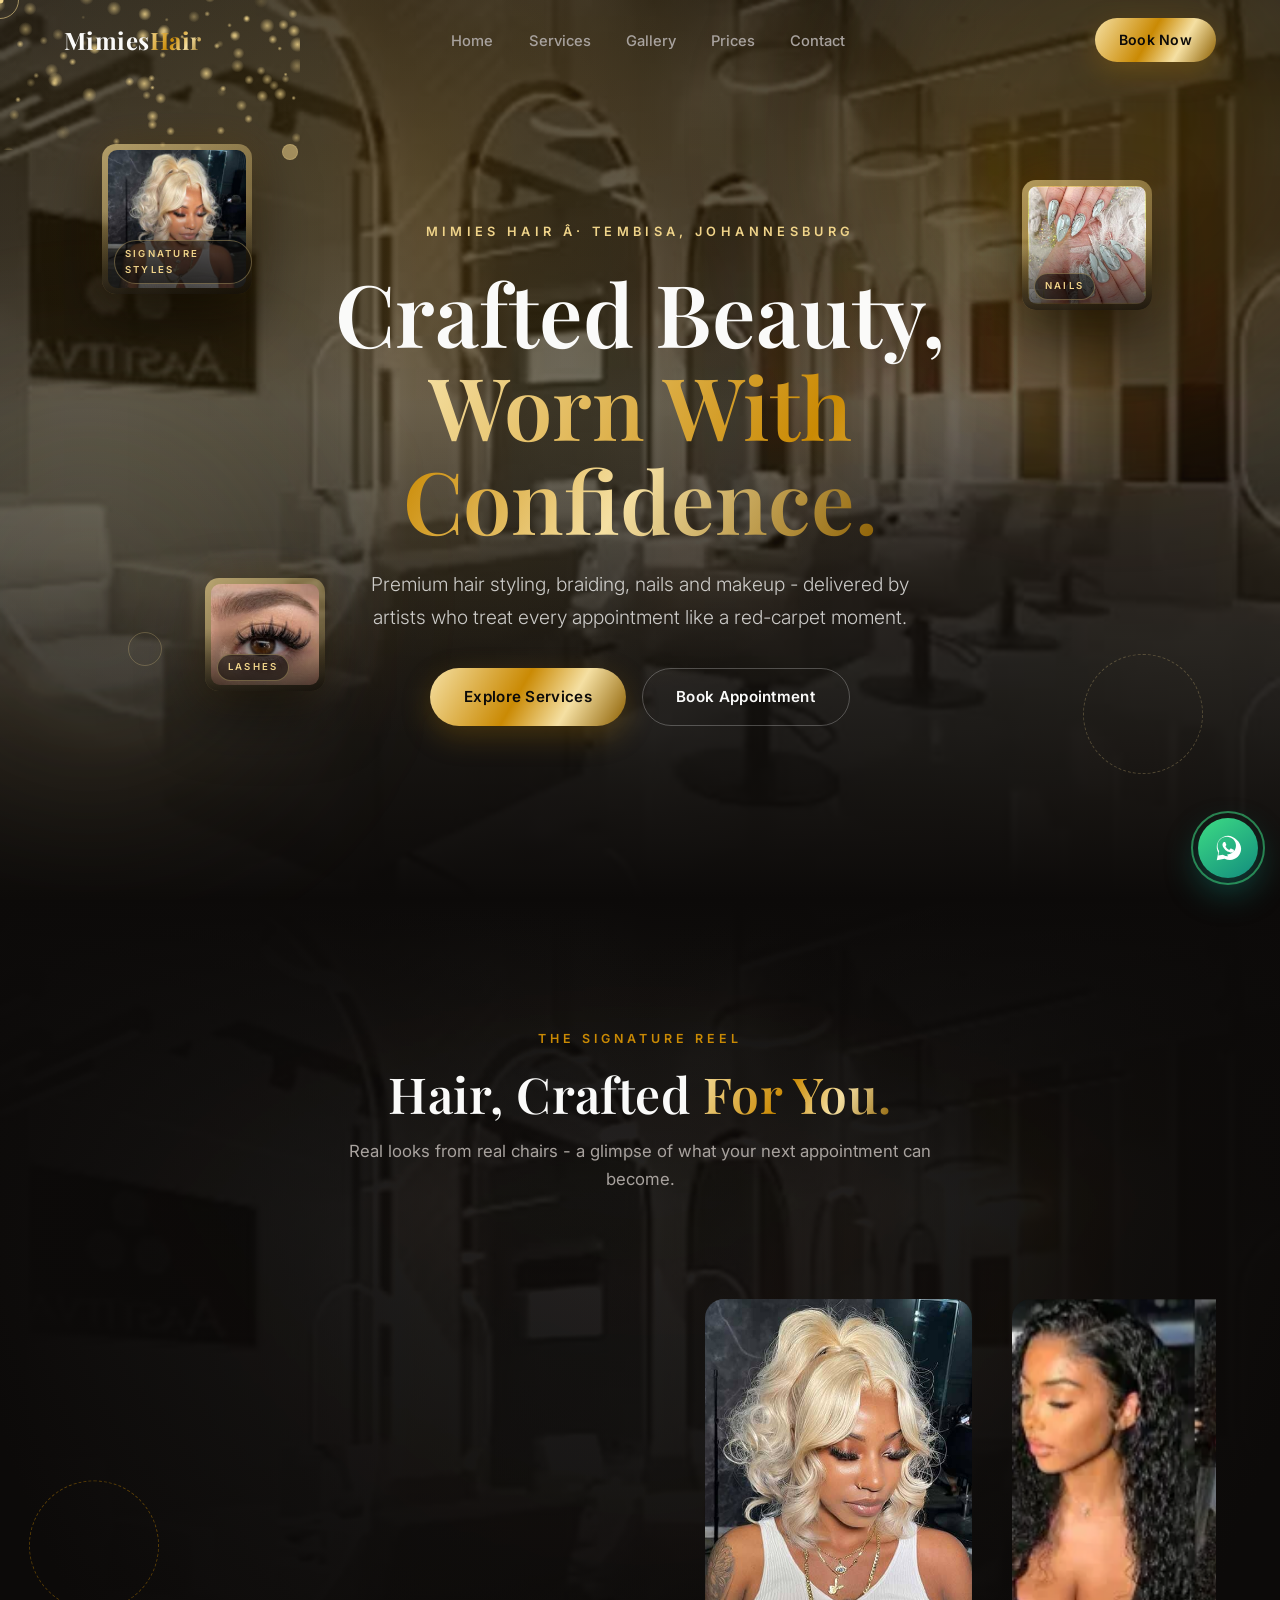
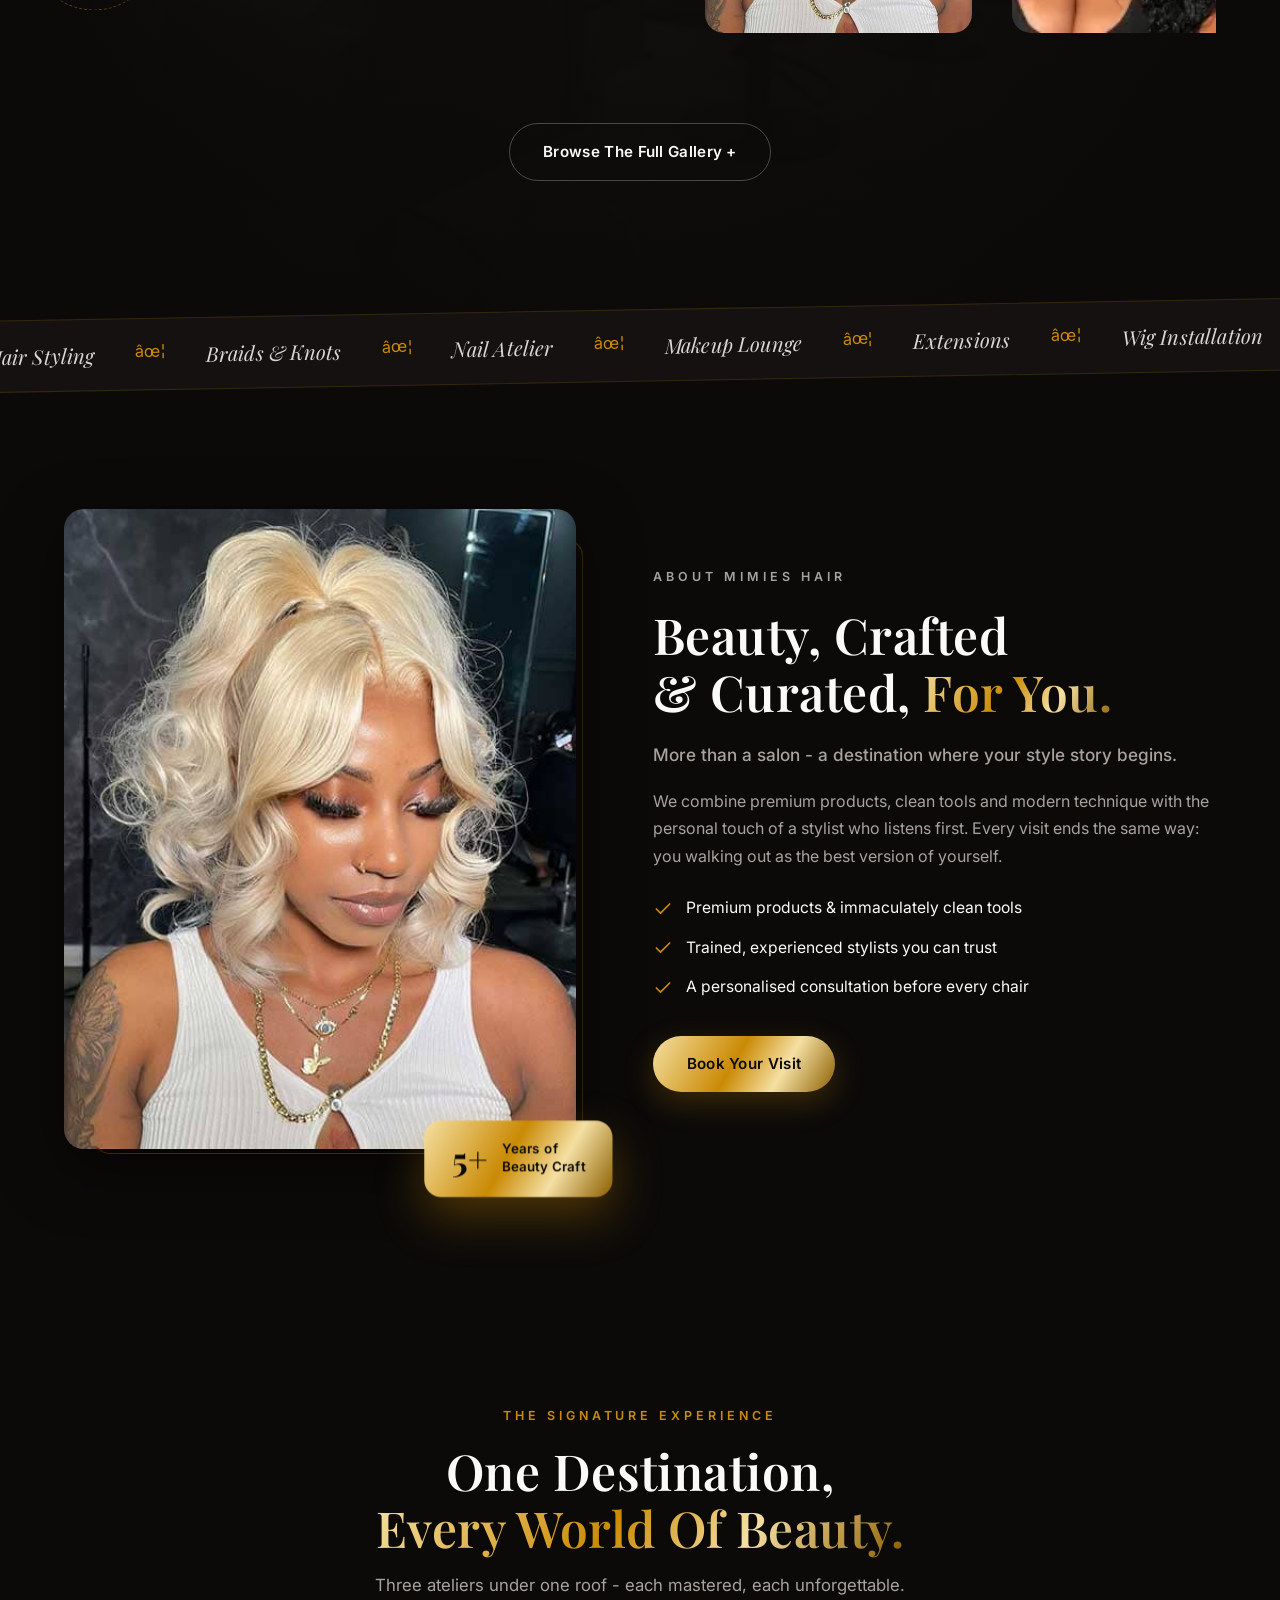
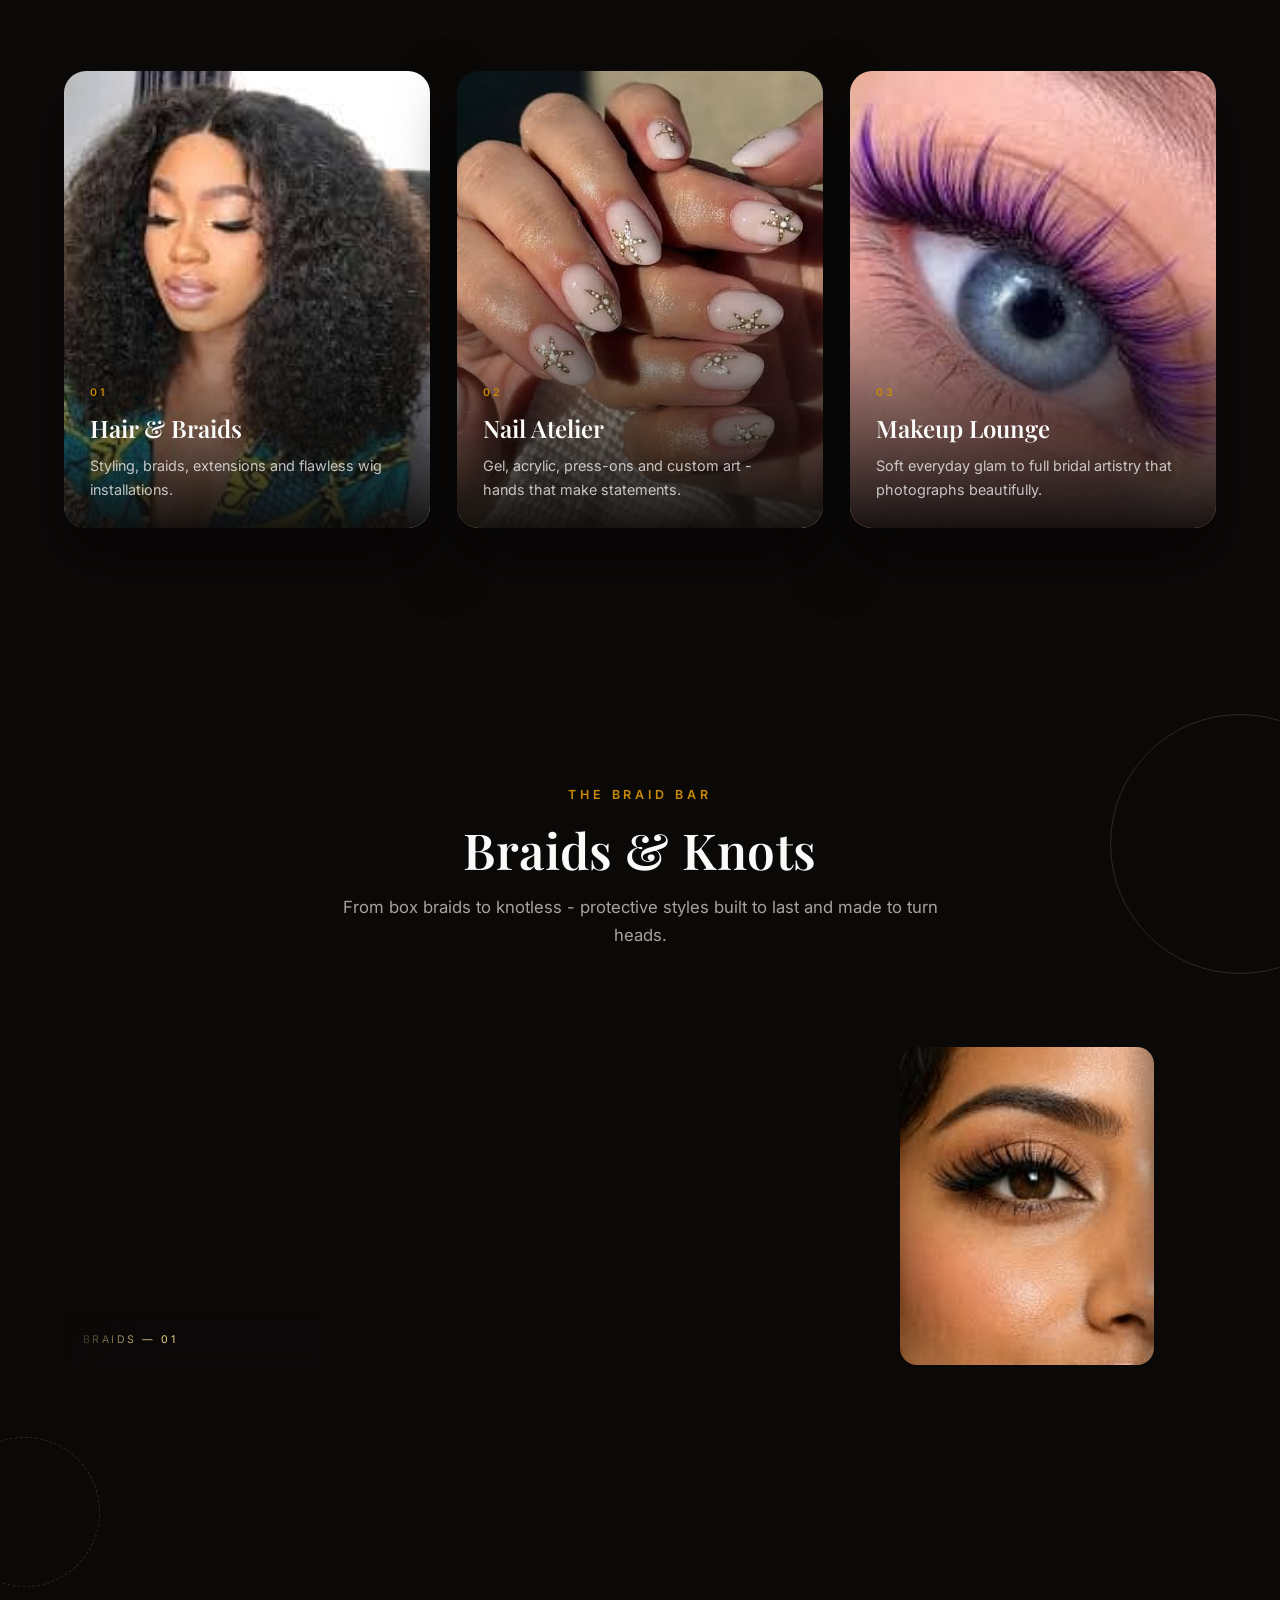
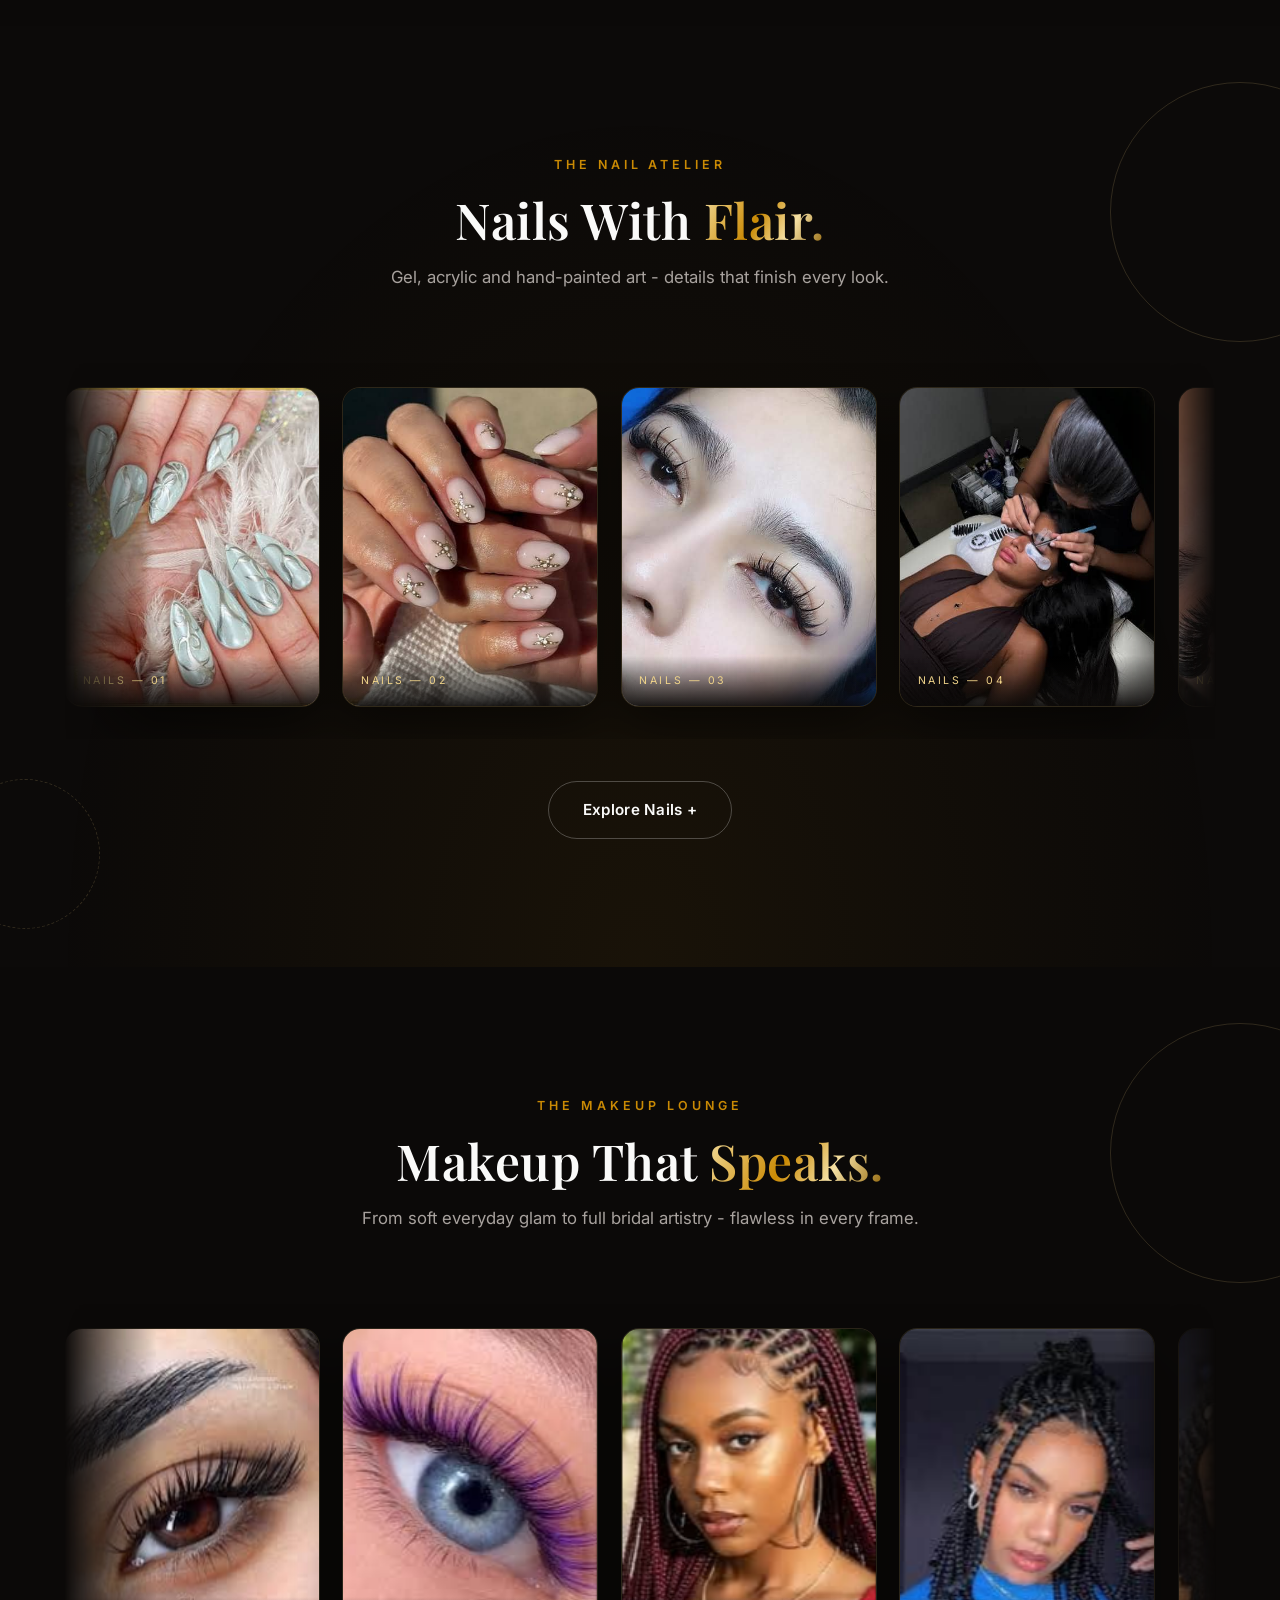
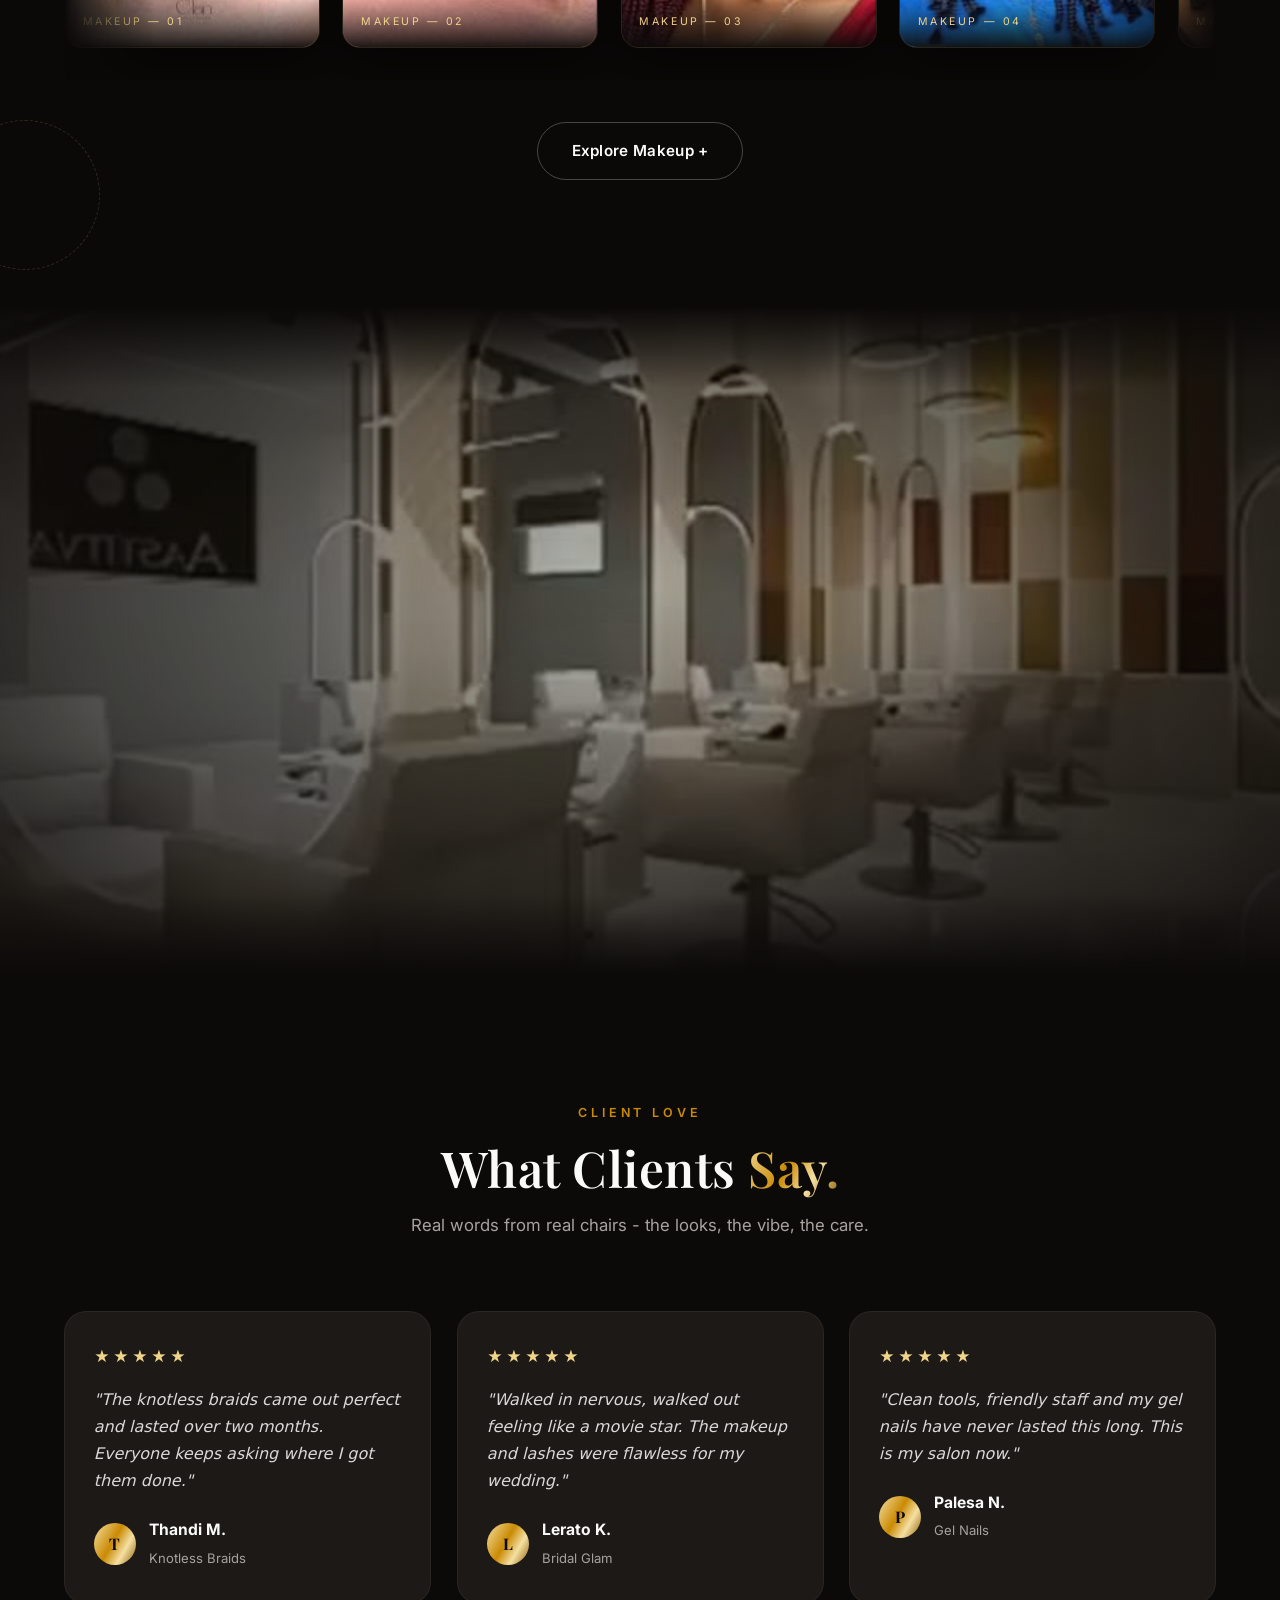
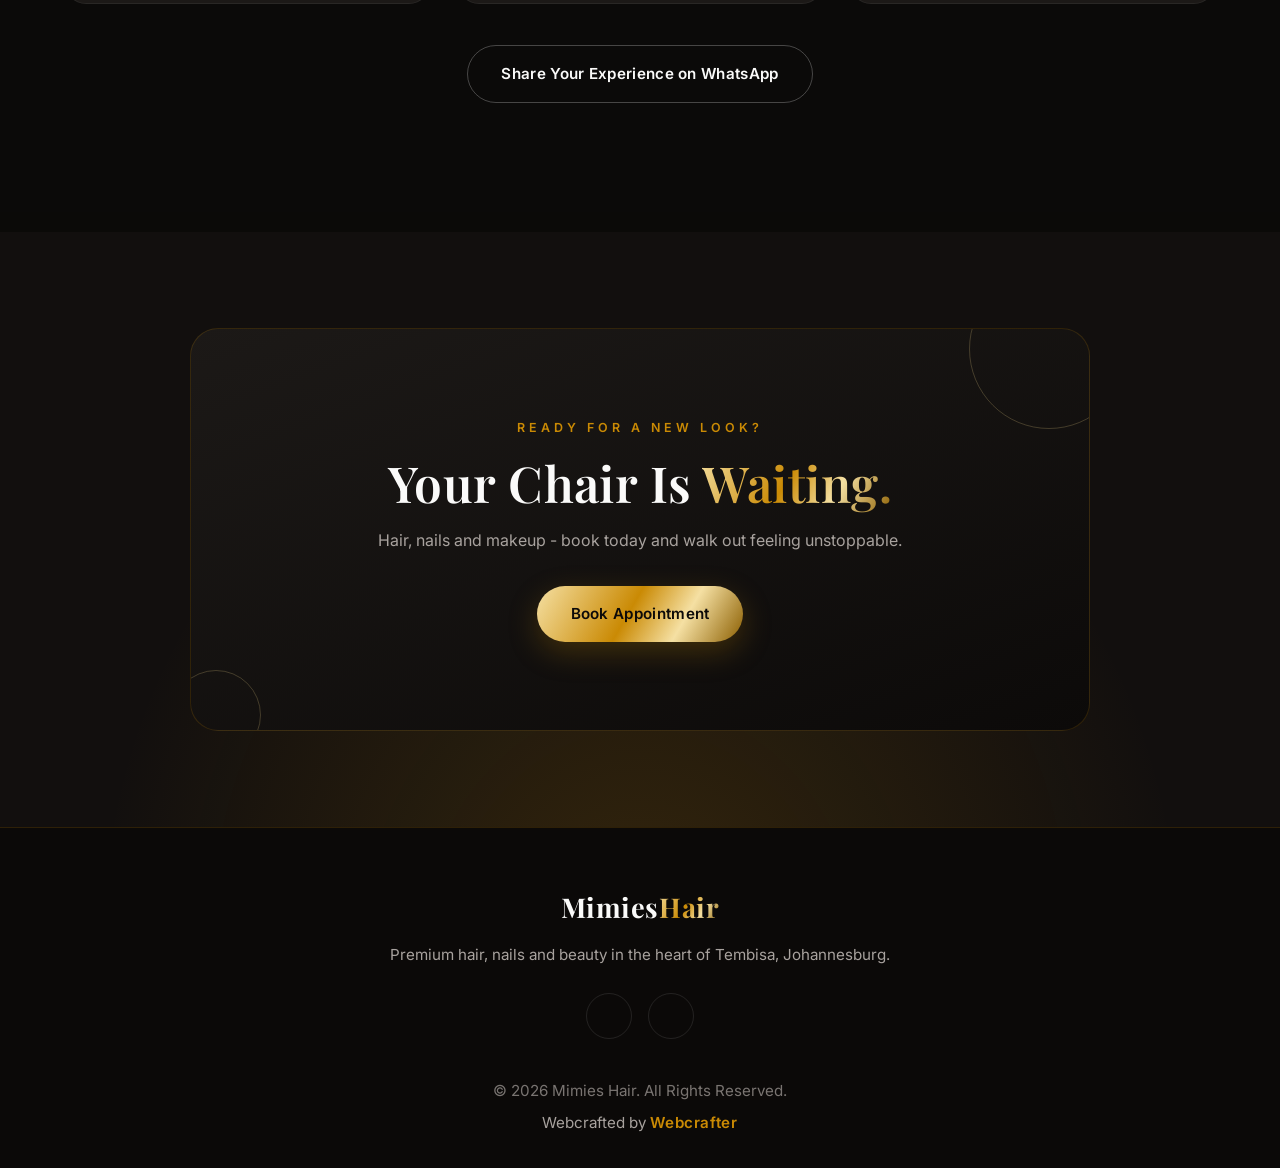
==== commit 708b72d6: "Add case study page, FAQ, PWA support, analytics and WhatsApp booking links - Webcrafter portfolio p" ====
--- a/index.html
+++ b/index.html
@@ -15,6 +15,8 @@
     <meta name="author" content="Mimies Hair">
     <meta name="robots" content="index, follow">
     <meta name="theme-color" content="#0C0A09">
+    <link rel="manifest" href="manifest.webmanifest">
+    <link rel="apple-touch-icon" href="icons/apple-touch-icon.png">
 
     <meta name="geo.region" content="ZA-GP">
     <meta name="geo.placename" content="Tembisa, Johannesburg, South Africa">
@@ -82,6 +84,8 @@
         "sameAs": ["https://wa.me/27753032625"]
     }
     </script>
+
+    <script data-goatcounter="https://mimieshair.goatcounter.com/count" async src="//gc.zgo.at/count.js"></script>
 </head>
 <body class="page-home">
 
@@ -459,7 +463,7 @@
             </div>
         </div>
         <p class="copyright">&copy; 2026 Mimies Hair. All Rights Reserved.</p>
-        <p class="credit">Website crafted by <a href="https://github.com/noeljaywolf-create" target="_blank" rel="noopener">Noel Digital Agency</a></p>
+        <p class="credit">Webcrafted by <a href="case-study.html">Webcrafter</a></p>
     </footer>
 
     <div class="lightbox" id="lightbox" aria-hidden="true">
--- a/style.css
+++ b/style.css
@@ -1063,6 +1063,135 @@
 }
 .testi-card figcaption strong { display: block; font-size: 0.98rem; }
 .testi-card figcaption small { color: var(--muted); font-size: 0.82rem; }
+
+/* ============================================================
+   CASE STUDY
+   ============================================================ */
+.cs-section { background: transparent; }
+.cs-alt { background: rgba(12, 10, 9, 0.9); }
+.cs-wrap {
+    max-width: 1100px;
+    margin: 0 auto;
+    display: grid;
+    gap: 2.2rem;
+}
+.cs-head .section-title { margin-bottom: 0; }
+.cs-copy { max-width: 720px; color: var(--muted); font-size: 1.02rem; line-height: 1.8; }
+.cs-copy p + p { margin-top: 1rem; }
+.cs-chips { display: flex; flex-wrap: wrap; gap: 0.8rem; }
+.cs-chip {
+    display: inline-flex;
+    align-items: center;
+    padding: 0.55rem 1.1rem;
+    border-radius: 999px;
+    border: 1px solid var(--border);
+    background: var(--surface);
+    color: var(--text);
+    font-size: 0.85rem;
+    font-weight: 500;
+}
+.cs-chip::before {
+    content: "";
+    width: 10px;
+    height: 10px;
+    border-radius: 50%;
+    background: var(--chip);
+    margin-right: 0.5rem;
+}
+.cs-stats {
+    display: grid;
+    grid-template-columns: repeat(auto-fit, minmax(160px, 1fr));
+    gap: 1.4rem;
+}
+.cs-stat {
+    text-align: center;
+    padding: 2rem 1rem;
+    background: var(--surface);
+    border: 1px solid rgba(255, 255, 255, 0.06);
+    border-radius: 20px;
+}
+.cs-stat strong {
+    display: block;
+    font-family: var(--serif);
+    font-size: clamp(2.2rem, 5vw, 3.2rem);
+    font-weight: 600;
+    background: var(--gold-grad);
+    -webkit-background-clip: text;
+    background-clip: text;
+    color: transparent;
+}
+.cs-stat span { color: var(--muted); font-size: 0.88rem; letter-spacing: 0.06em; text-transform: uppercase; }
+.cs-feats { display: grid; gap: 1.1rem; }
+.cs-feat {
+    padding: 1.3rem 1.5rem;
+    background: var(--surface);
+    border: 1px solid rgba(255, 255, 255, 0.06);
+    border-radius: 18px;
+    border-left: 3px solid var(--gold);
+}
+.cs-feat b { display: block; font-size: 1rem; margin-bottom: 0.3rem; }
+.cs-feat span { color: var(--muted); font-size: 0.93rem; line-height: 1.6; }
+
+/* ============================================================
+   FAQ
+   ============================================================ */
+.faq-inner {
+    max-width: 820px;
+    margin: 0 auto;
+    display: grid;
+    gap: 2rem;
+}
+.faq-head { text-align: center; }
+.faq-head .section-title { margin-bottom: 0.6rem; }
+.faq-sub { color: var(--muted); }
+.faq-sub a { color: var(--gold); }
+.faq-list { display: grid; gap: 1rem; }
+.faq-item {
+    background: var(--surface);
+    border: 1px solid var(--border);
+    border-radius: 16px;
+    padding: 0.2rem 0;
+    overflow: hidden;
+}
+.faq-item summary {
+    list-style: none;
+    cursor: pointer;
+    display: flex;
+    align-items: center;
+    justify-content: space-between;
+    gap: 1rem;
+    padding: 1.15rem 1.5rem;
+    font-weight: 600;
+    font-size: 1.02rem;
+    color: var(--text);
+}
+.faq-item summary::-webkit-details-marker { display: none; }
+.faq-item summary::after {
+    content: "+";
+    flex-shrink: 0;
+    width: 30px;
+    height: 30px;
+    display: grid;
+    place-items: center;
+    border-radius: 50%;
+    background: rgba(255, 255, 255, 0.06);
+    color: var(--gold);
+    font-size: 1.25rem;
+    font-weight: 500;
+    transition: transform 0.3s ease, background 0.3s ease;
+}
+.faq-item[open] summary::after {
+    transform: rotate(45deg);
+    background: var(--gold-grad);
+    color: var(--bg);
+}
+.faq-item p {
+    padding: 0 1.5rem 1.3rem;
+    color: var(--muted);
+    line-height: 1.7;
+    font-size: 0.95rem;
+}
+.faq-item[open] { border-color: rgba(202, 138, 4, 0.4); }
 
 /* ============================================================
    CTA
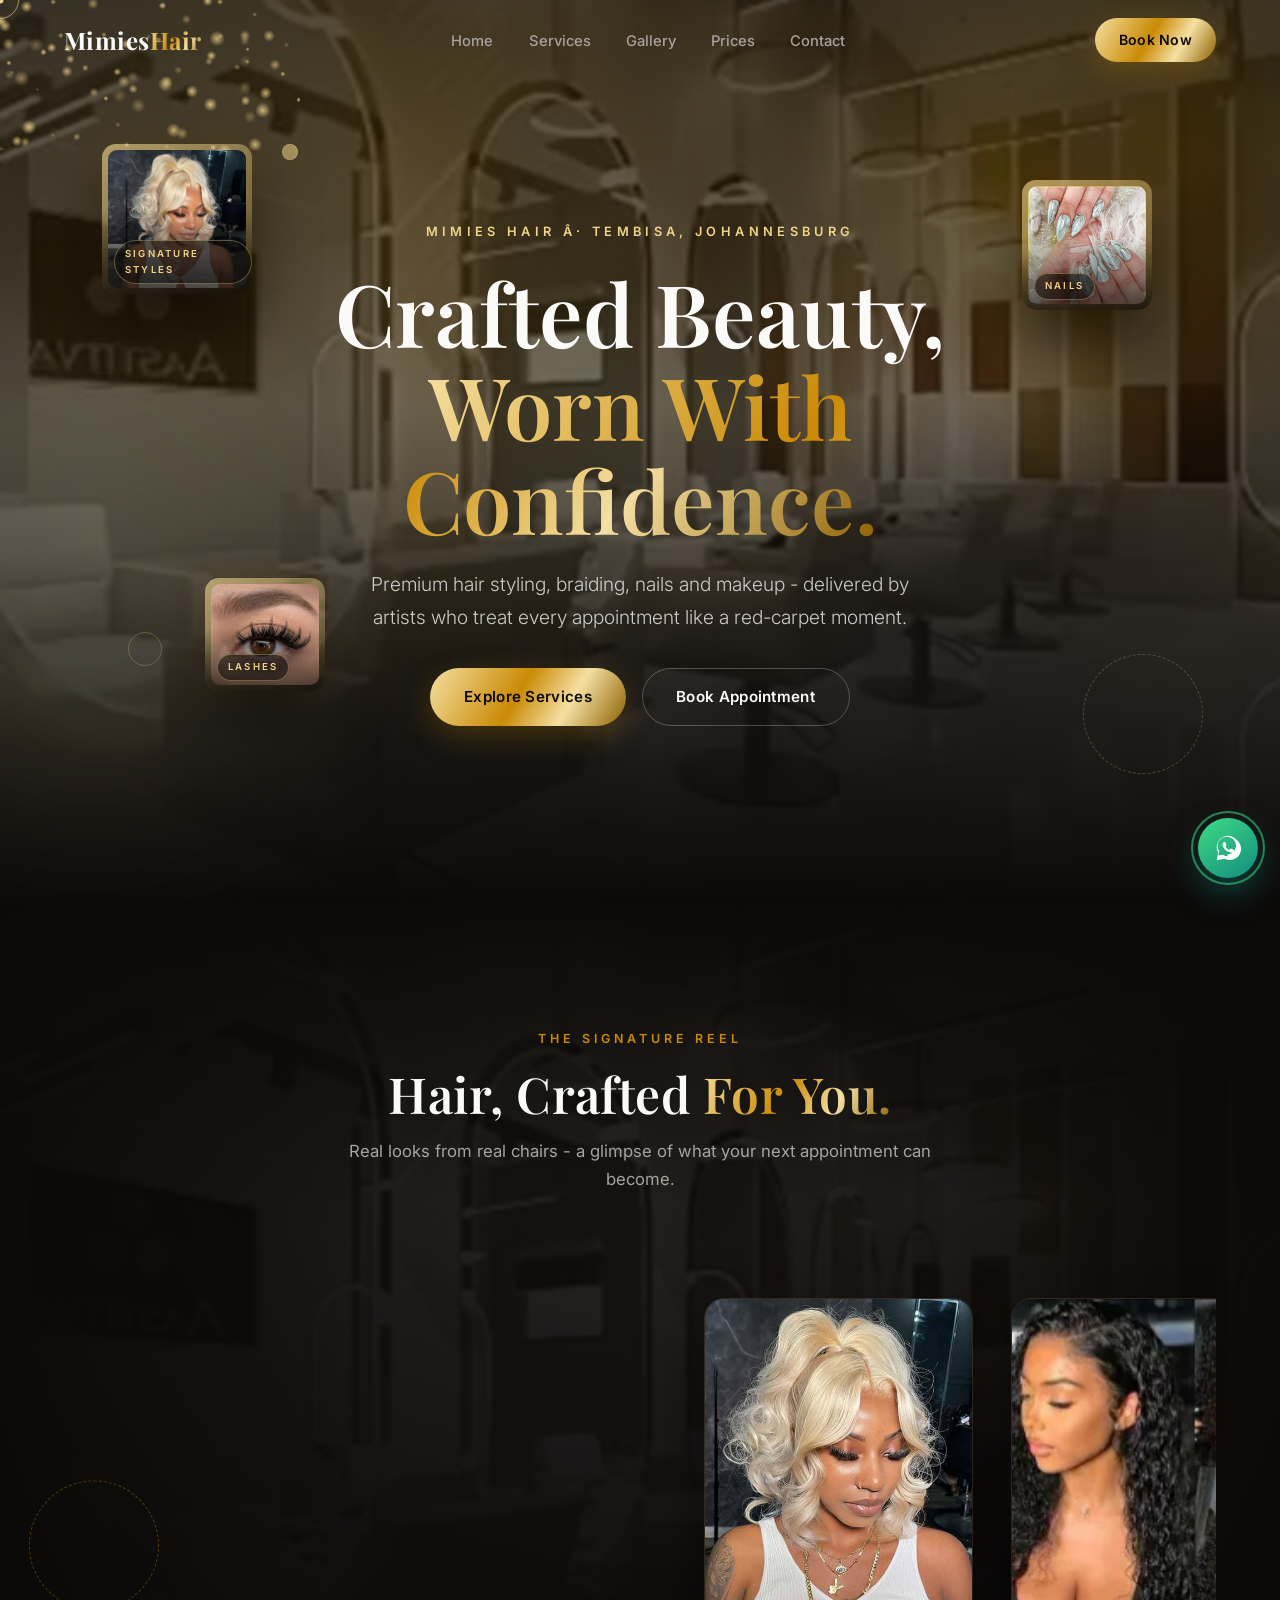
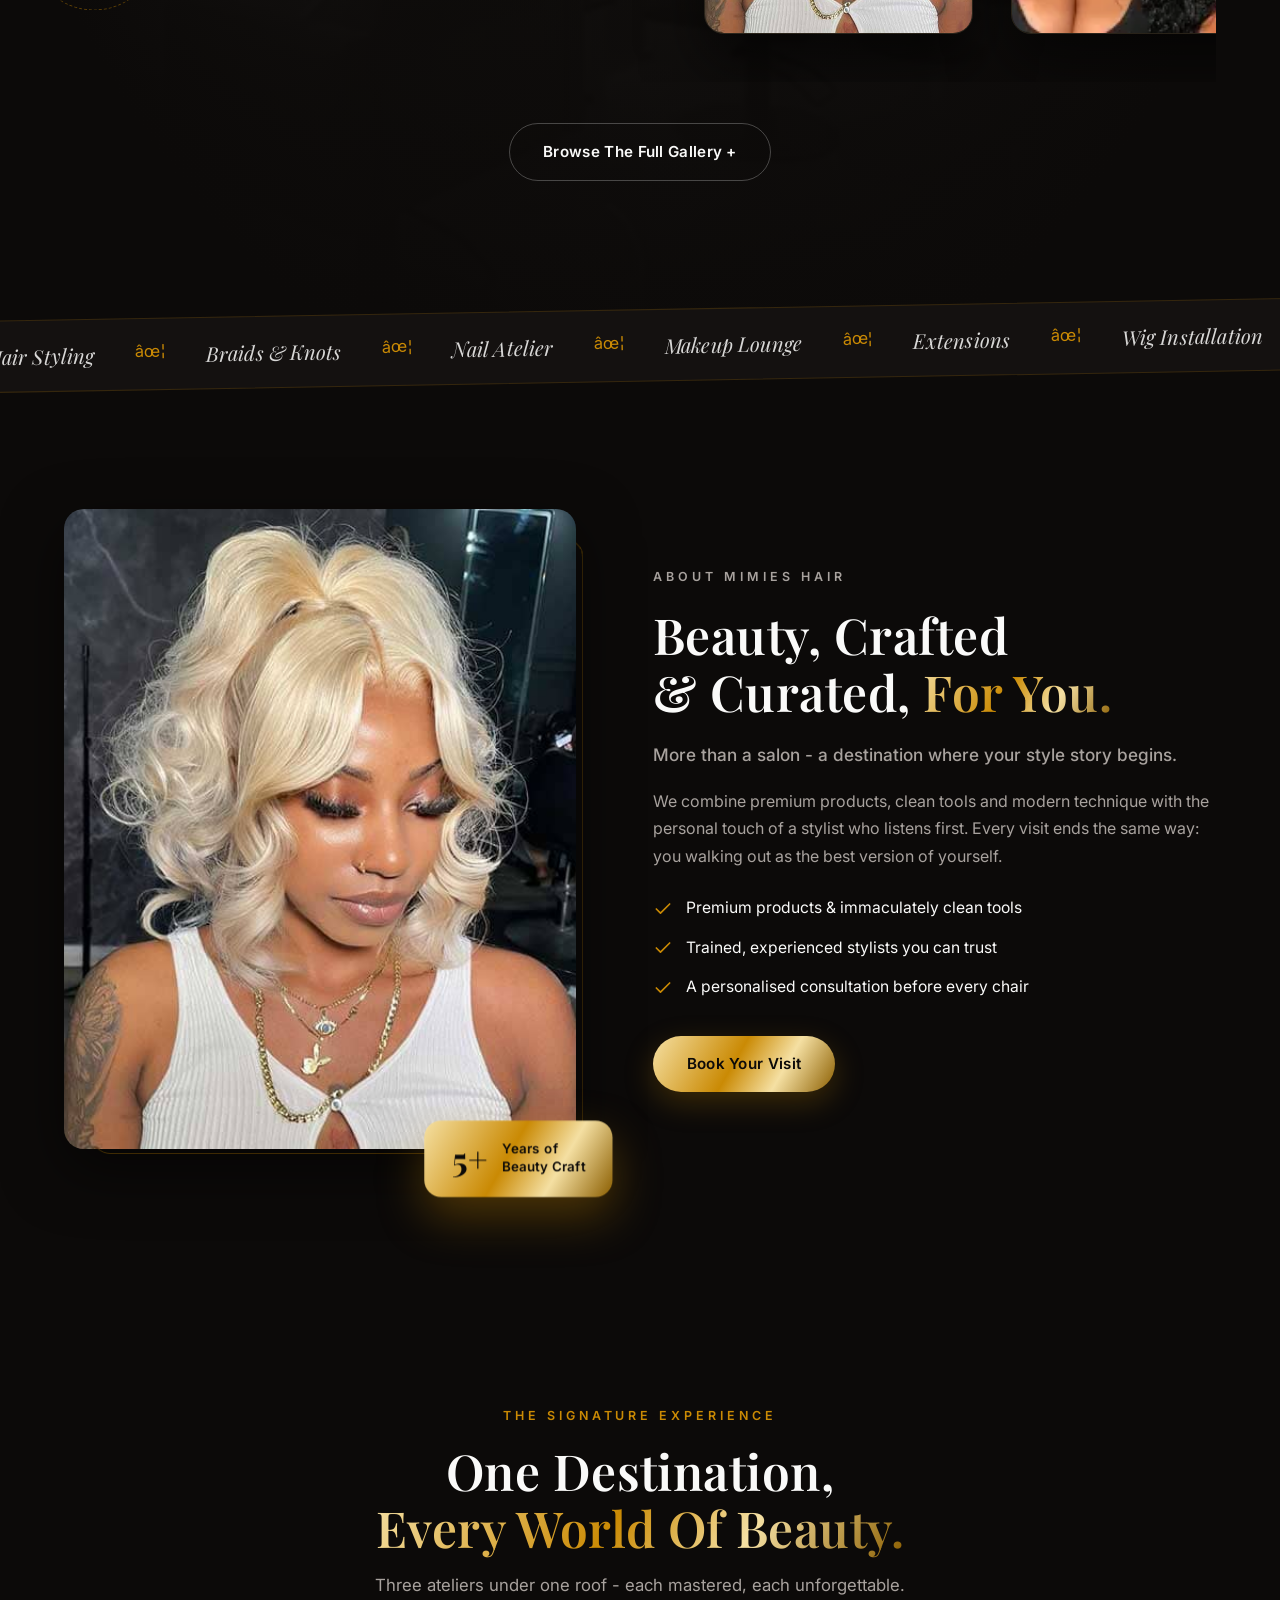
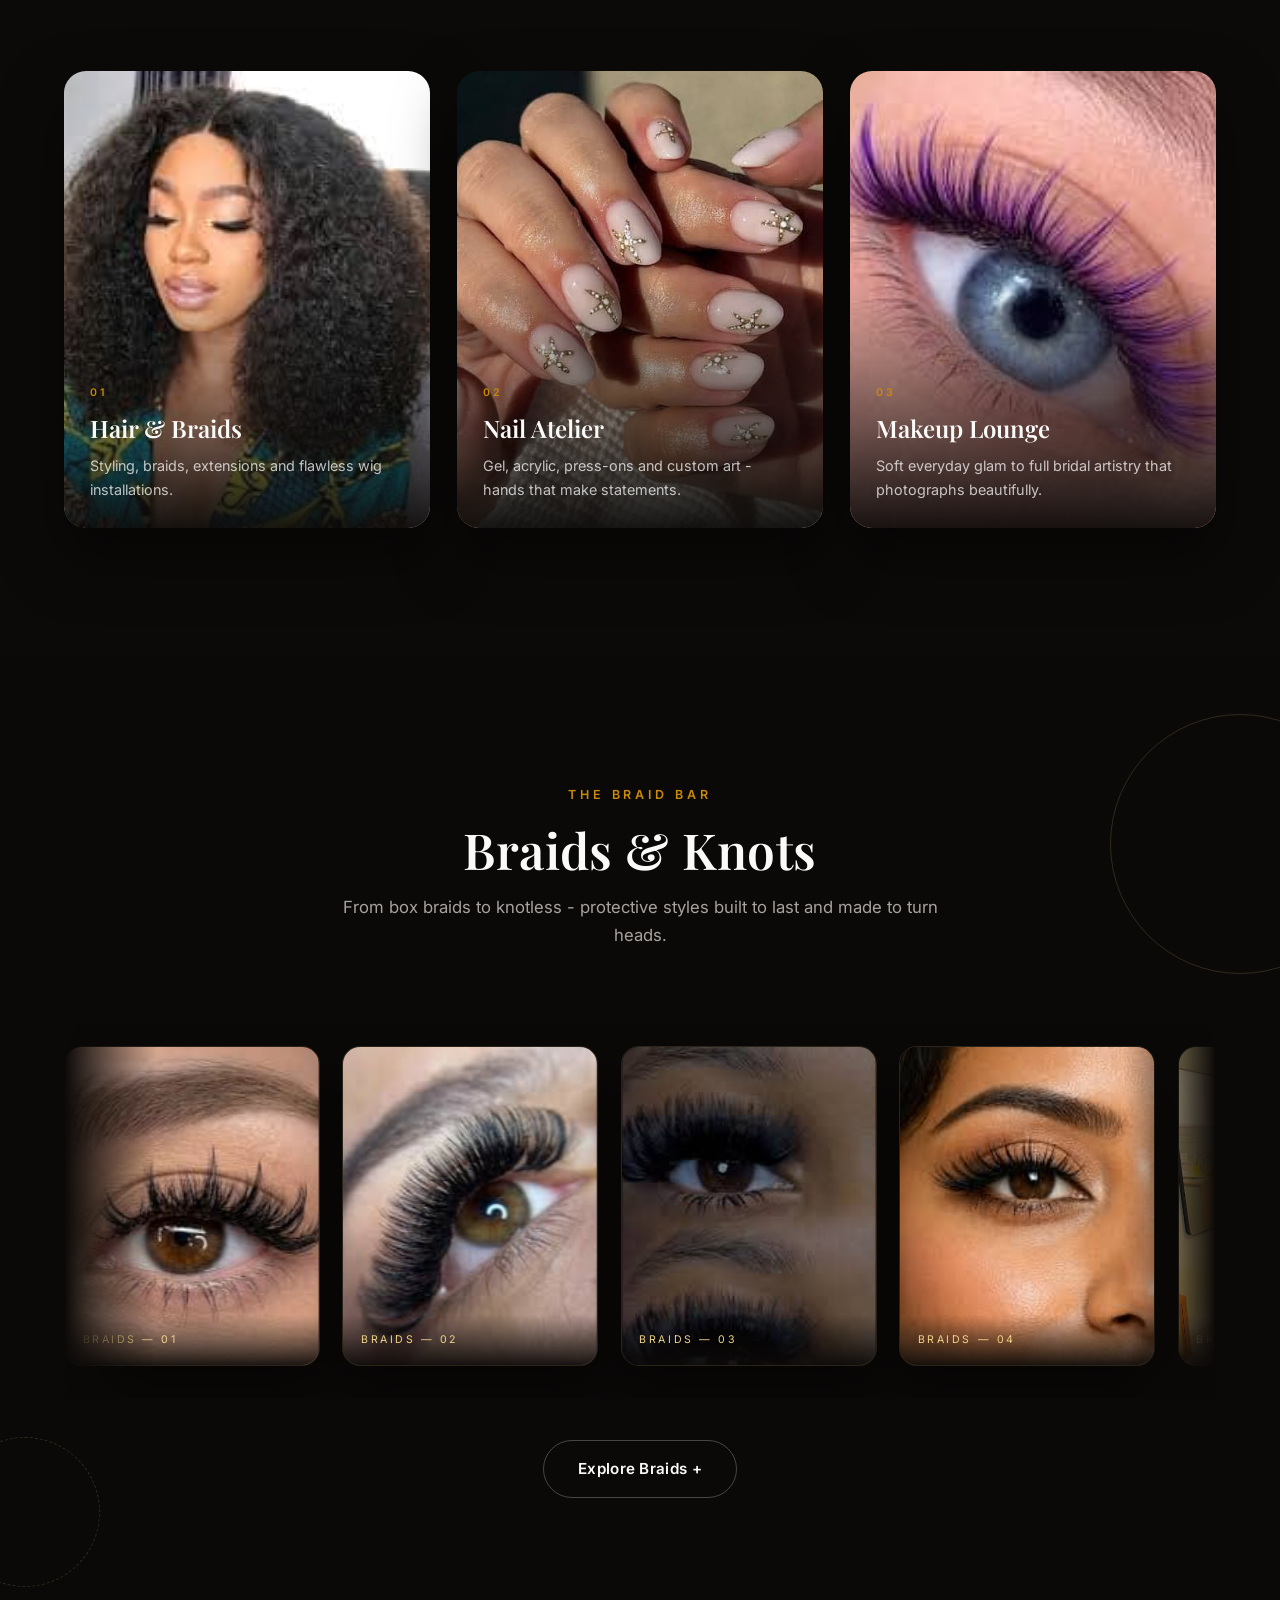
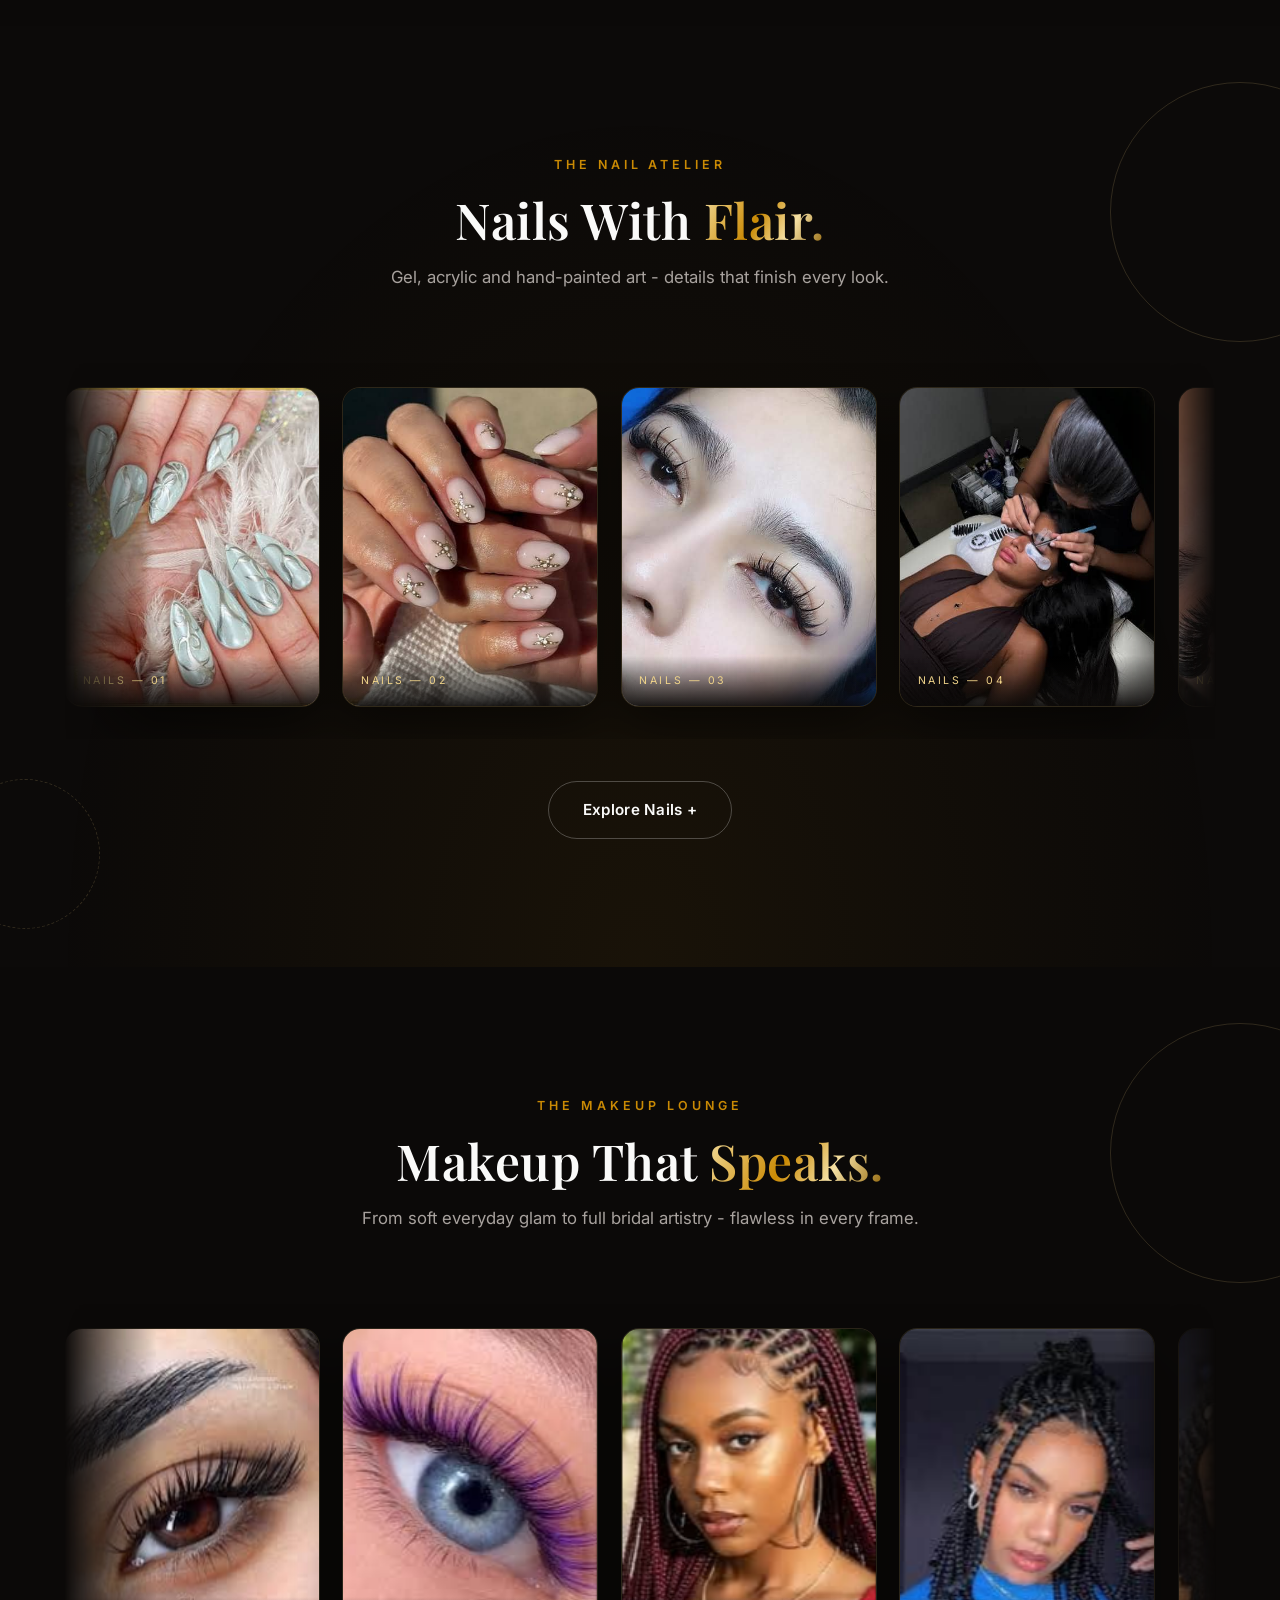
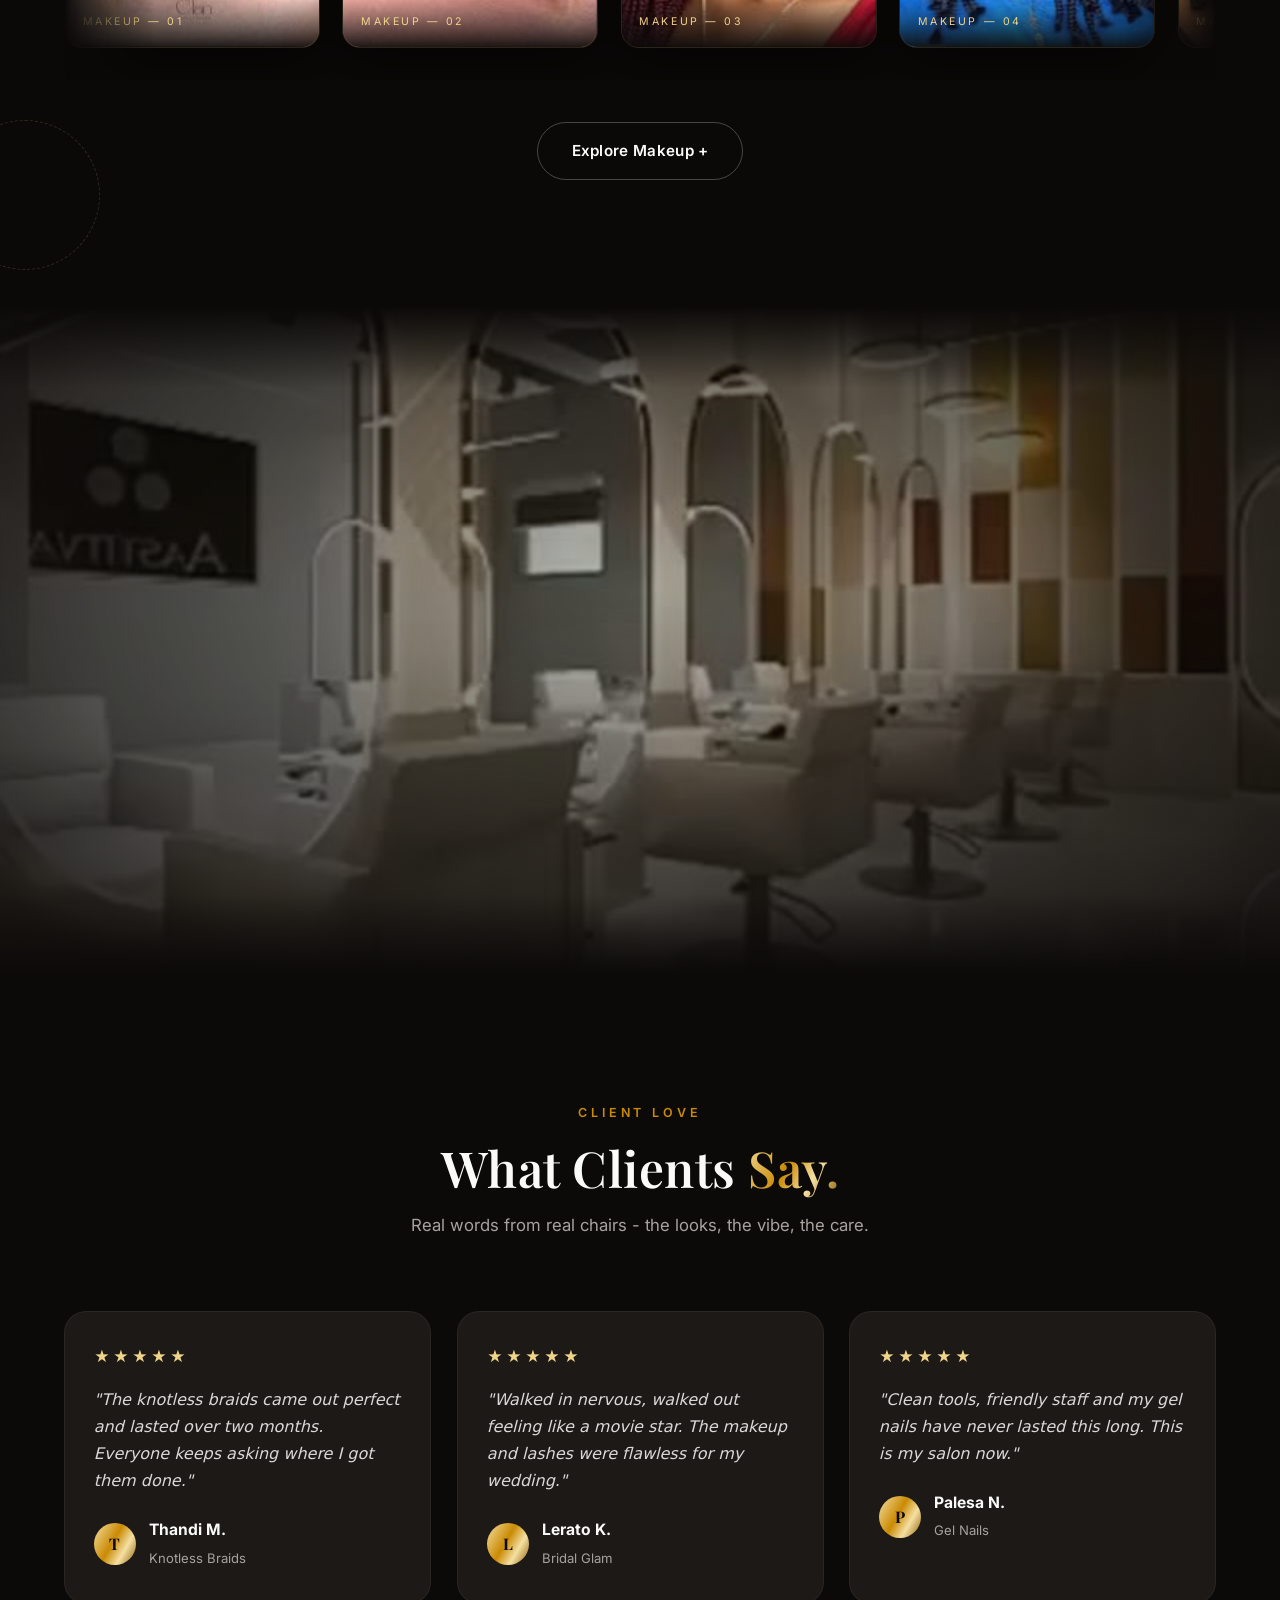
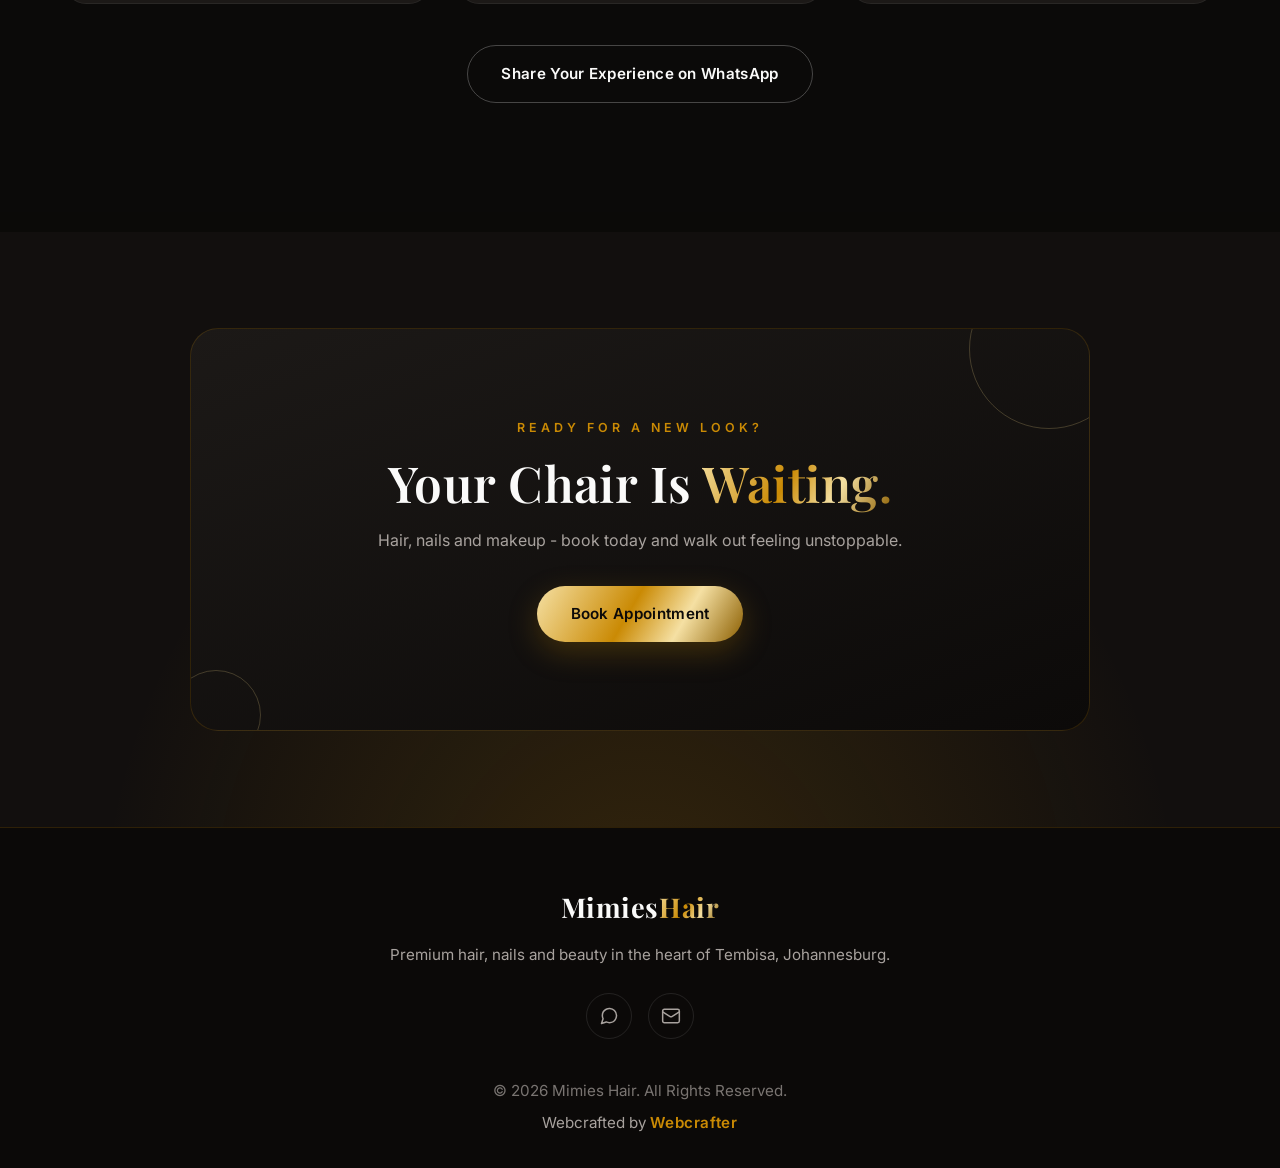
==== commit fef26083: "Speed up perceived loading - preloader hides on DOMContentLoaded instead of full load, drop 500KB se" ====
--- a/index.html
+++ b/index.html
@@ -42,7 +42,7 @@
     <link href="https://fonts.googleapis.com/css2?family=Playfair+Display:ital,wght@0,400;0,500;0,600;0,700;1,500&family=Inter:wght@300;400;500;600;700&display=swap"
           rel="stylesheet">
 
-    <link rel="preload" as="video" href="hero/salon-tour.mp4" type="video/mp4">
+    <link rel="preconnect" href="https://cdnjs.cloudflare.com">
     <link rel="stylesheet" href="style.css">
 
     <script type="application/ld+json">
@@ -479,8 +479,8 @@
         </button>
     </div>
 
-    <script src="https://cdnjs.cloudflare.com/ajax/libs/gsap/3.12.5/gsap.min.js"></script>
-    <script src="https://cdnjs.cloudflare.com/ajax/libs/gsap/3.12.5/ScrollTrigger.min.js"></script>
-    <script src="script.js"></script>
+    <script defer src="https://cdnjs.cloudflare.com/ajax/libs/gsap/3.12.5/gsap.min.js"></script>
+    <script defer src="https://cdnjs.cloudflare.com/ajax/libs/gsap/3.12.5/ScrollTrigger.min.js"></script>
+    <script defer src="script.js"></script>
 </body>
 </html>
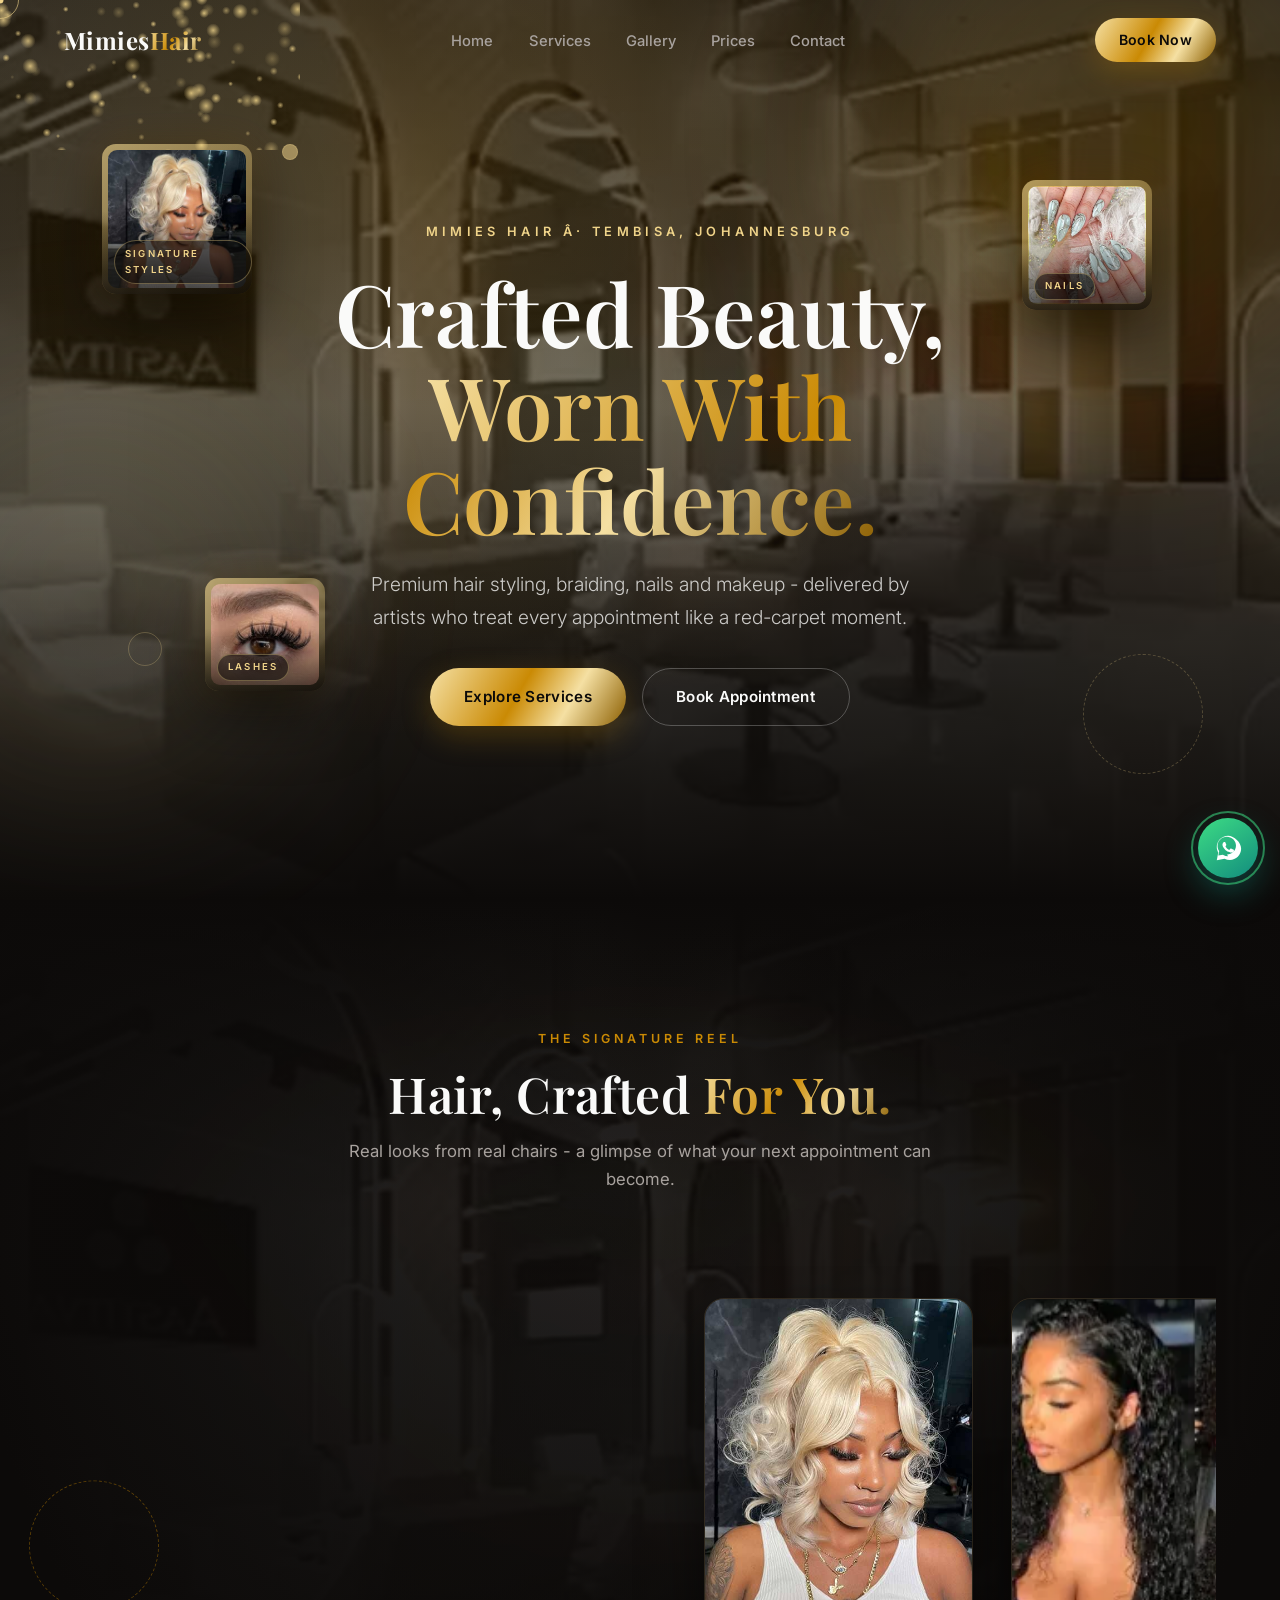
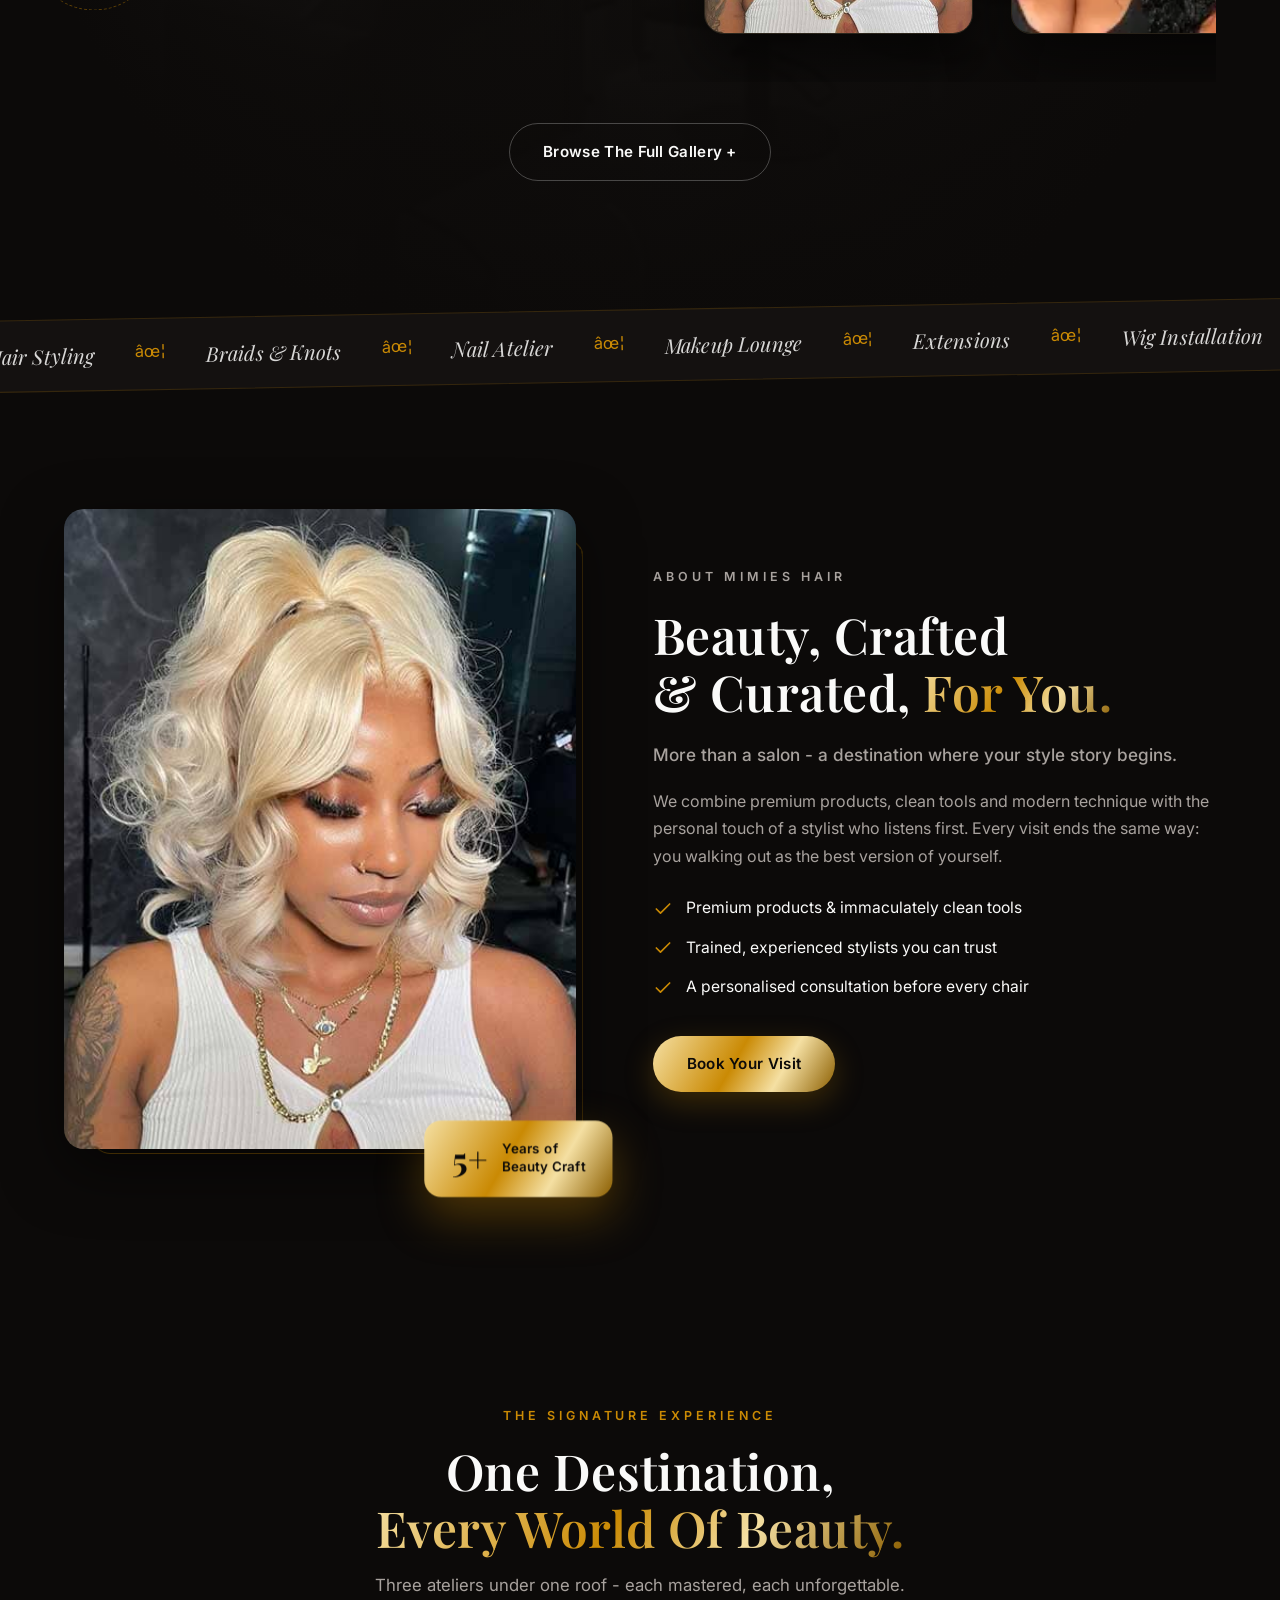
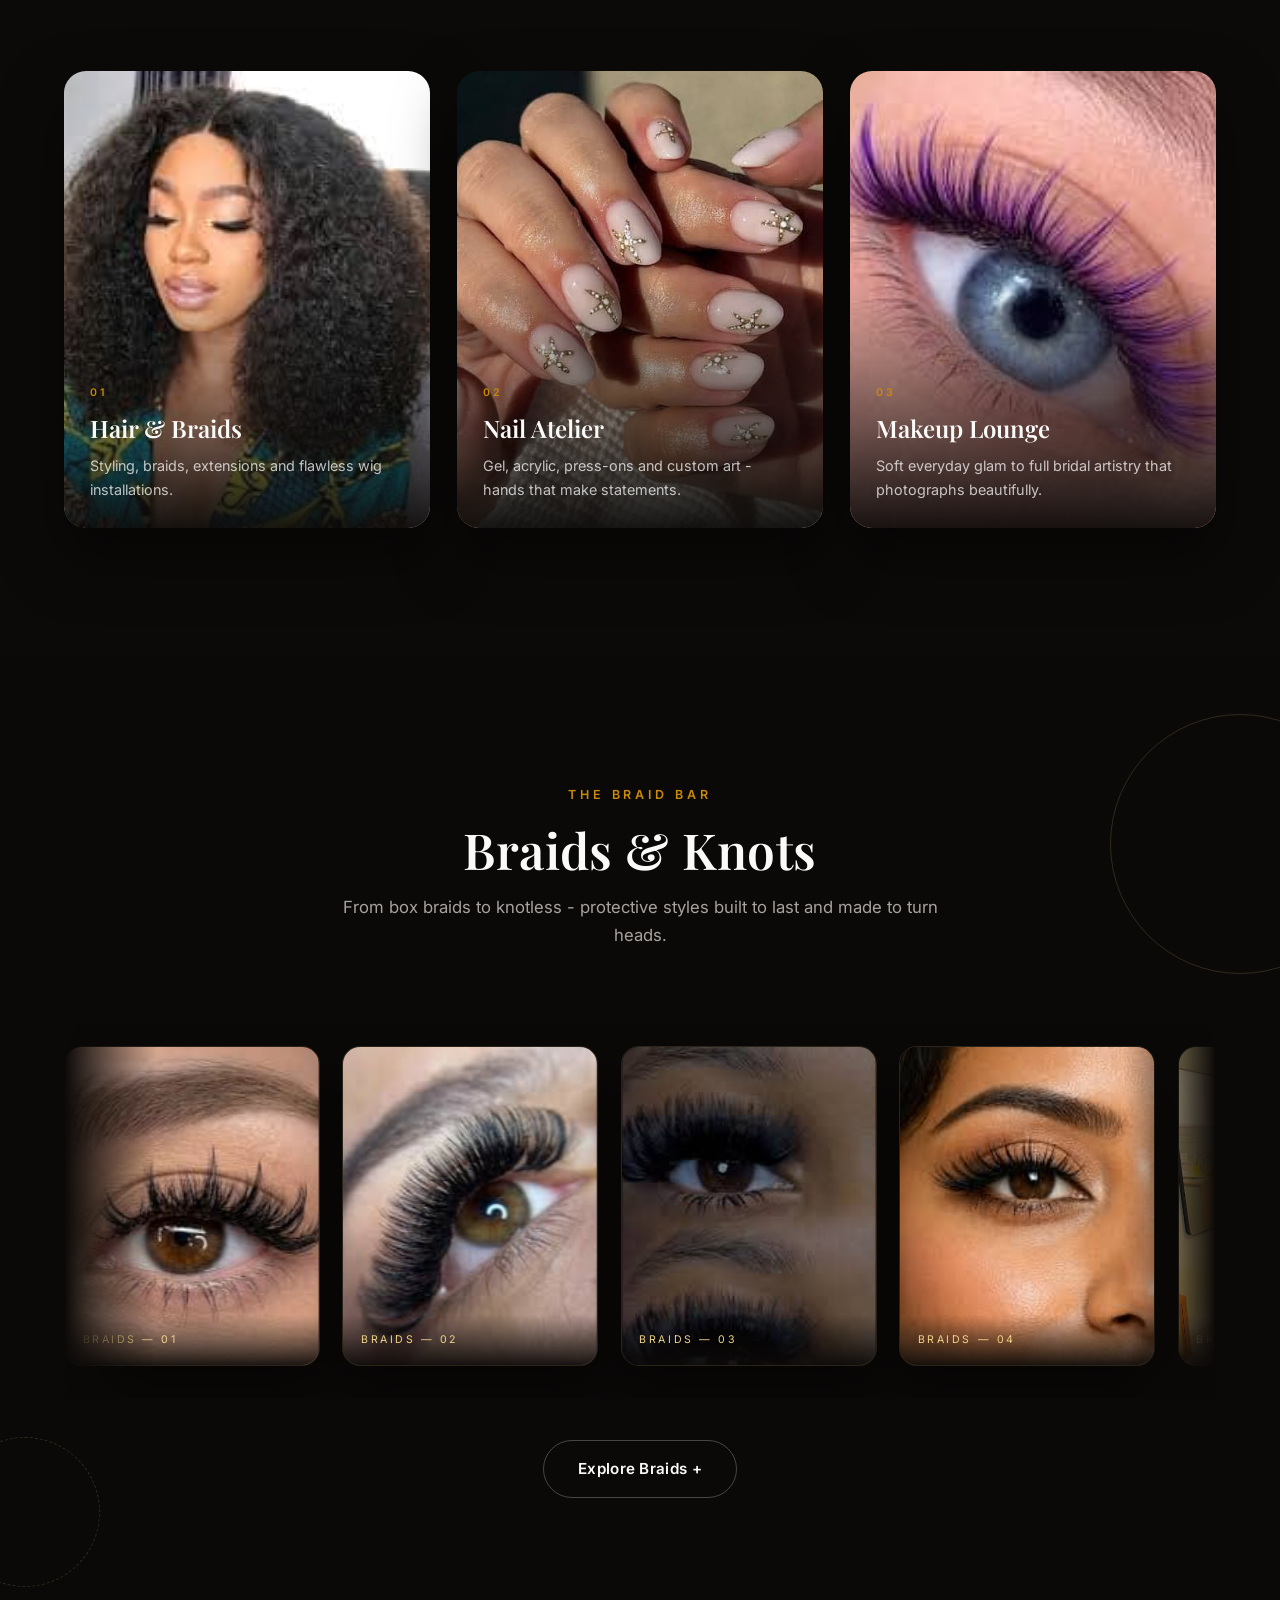
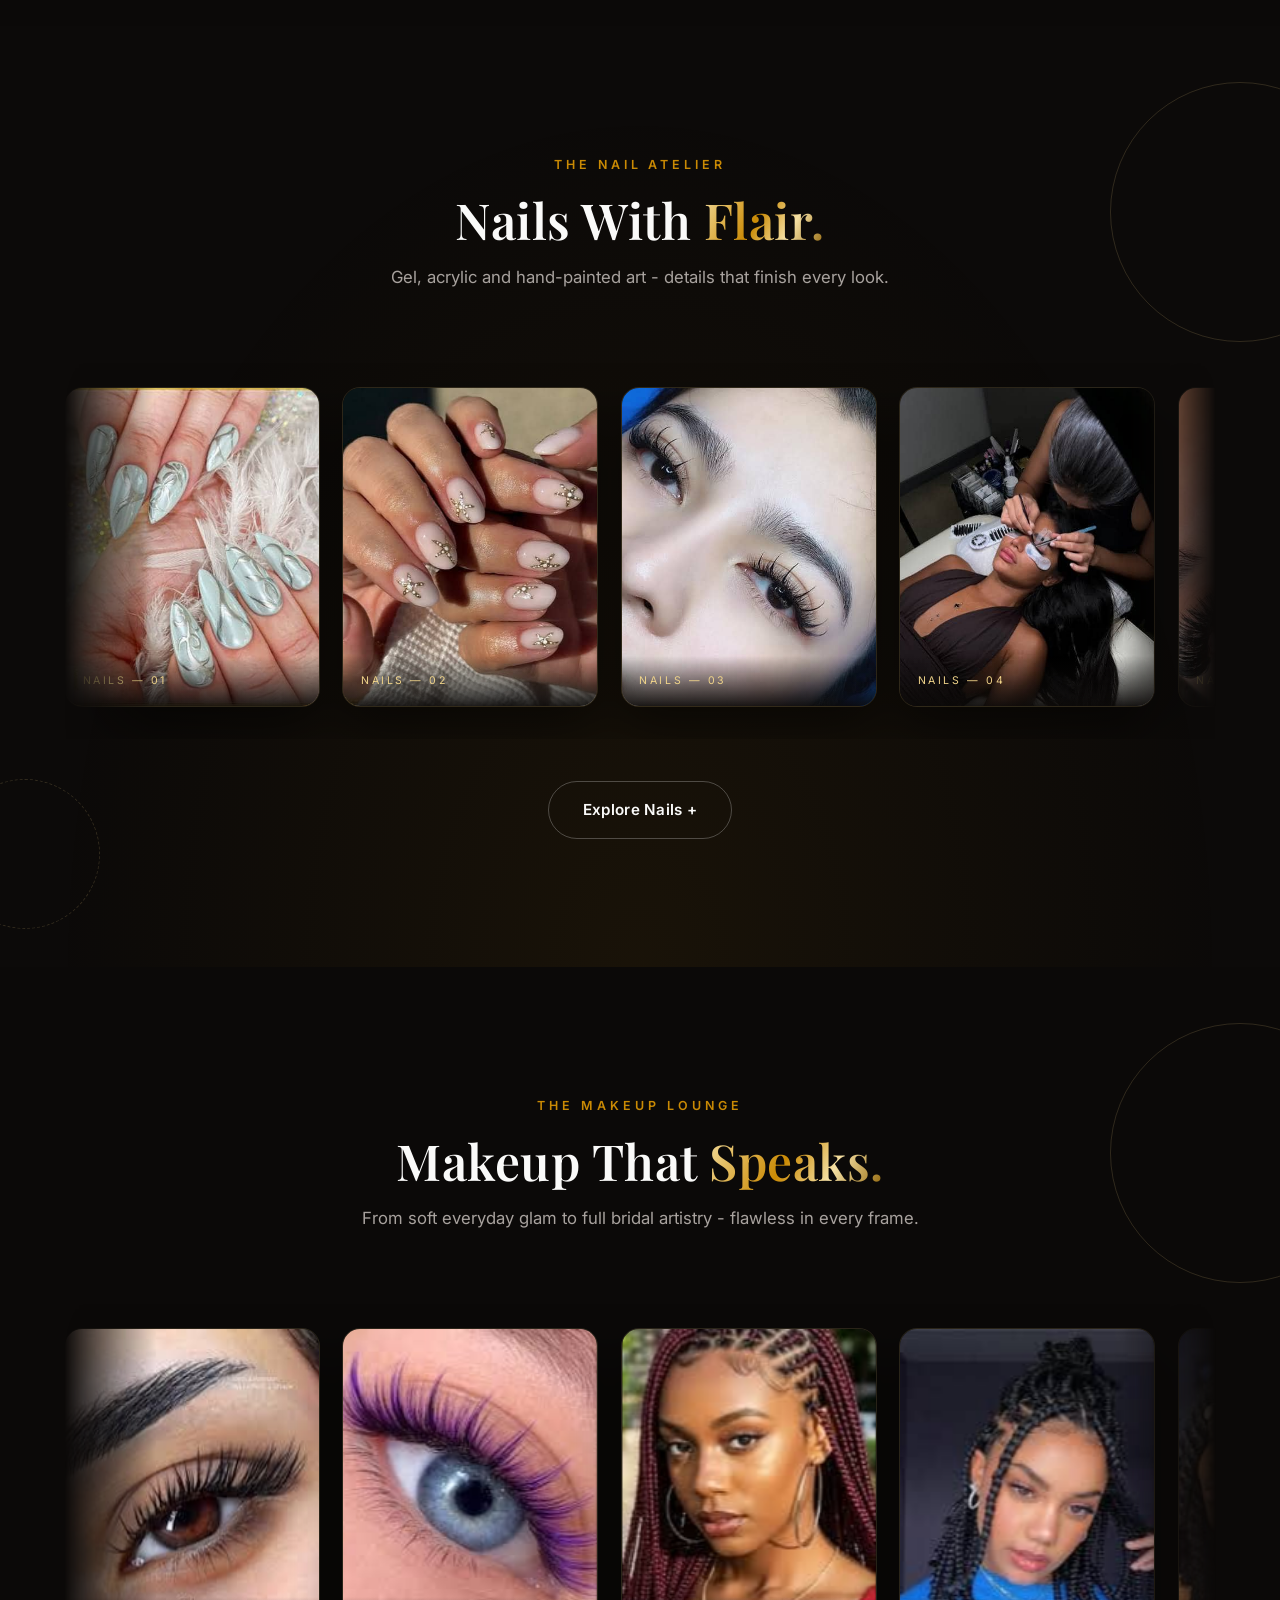
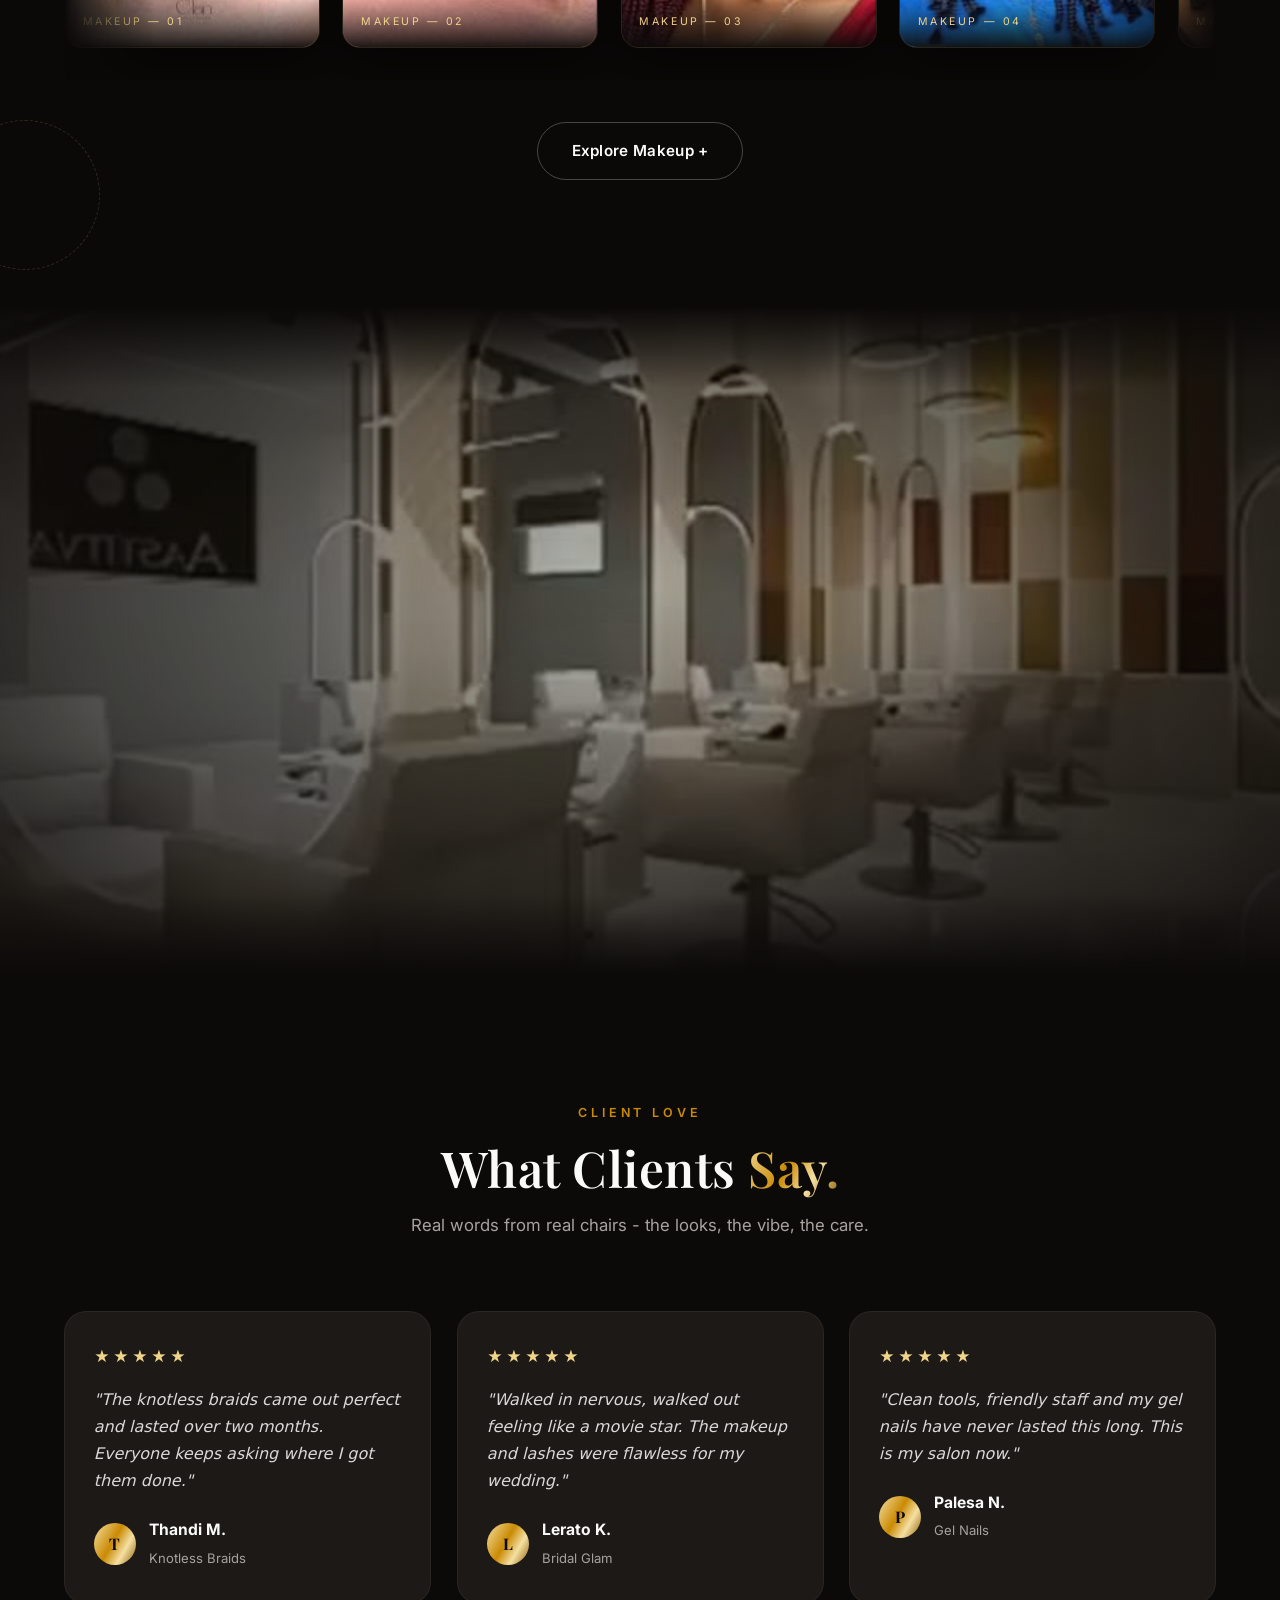
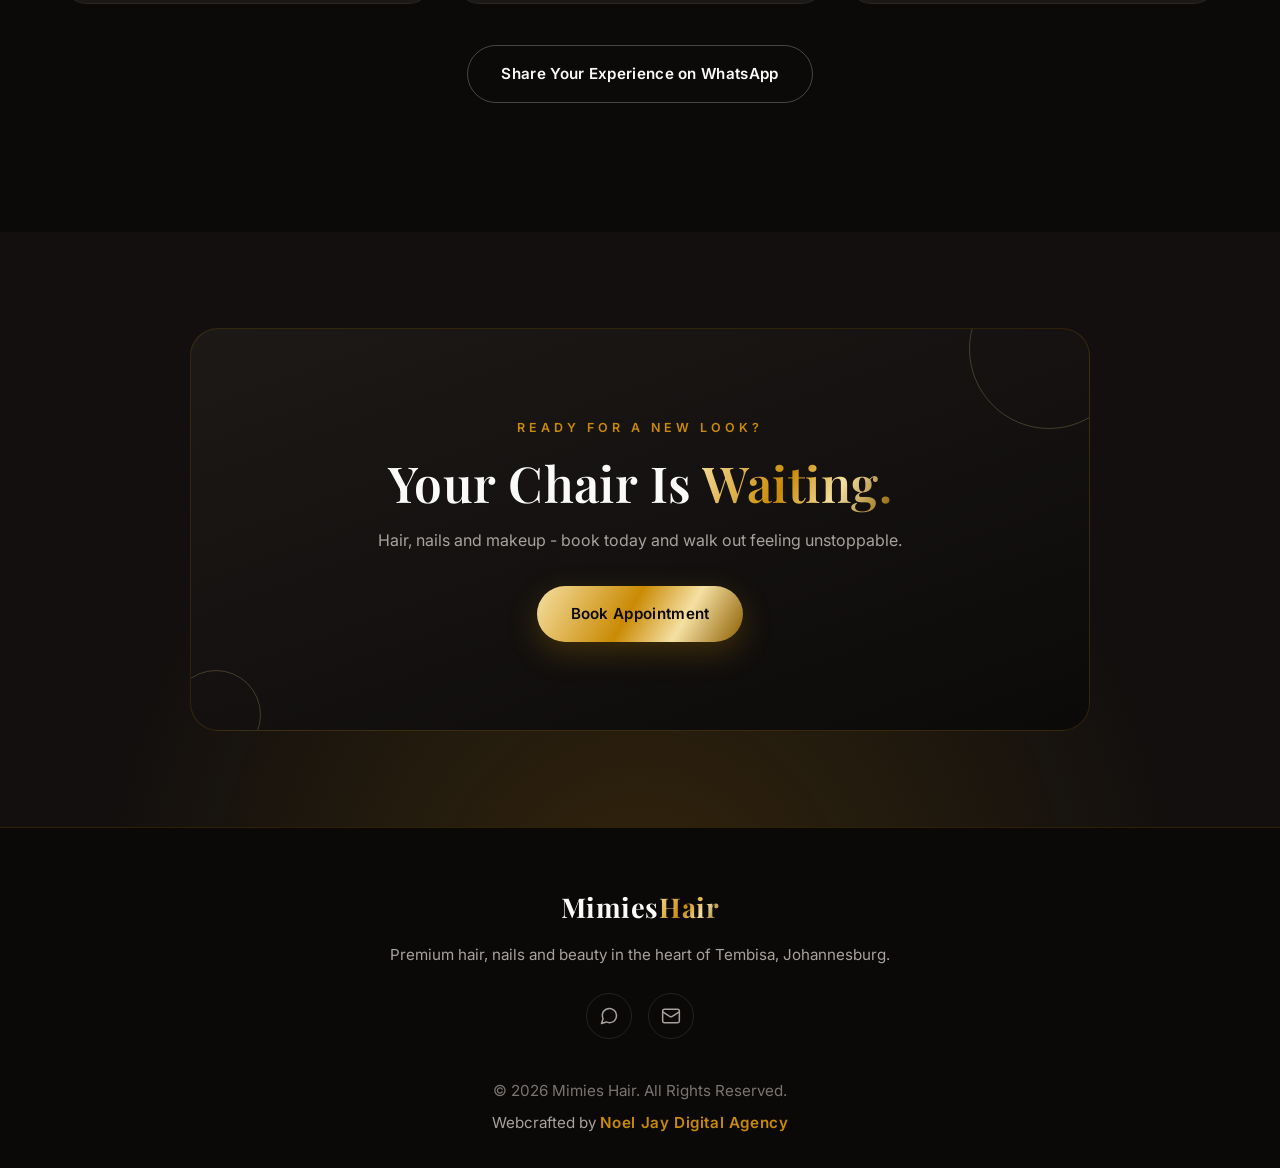
==== commit c9d6bb5c: "Rebrand credit to Noel Jay Digital Agency across all pages" ====
--- a/index.html
+++ b/index.html
@@ -463,7 +463,7 @@
             </div>
         </div>
         <p class="copyright">&copy; 2026 Mimies Hair. All Rights Reserved.</p>
-        <p class="credit">Webcrafted by <a href="case-study.html">Webcrafter</a></p>
+        <p class="credit">Webcrafted by <a href="case-study.html">Noel Jay Digital Agency</a></p>
     </footer>
 
     <div class="lightbox" id="lightbox" aria-hidden="true">
